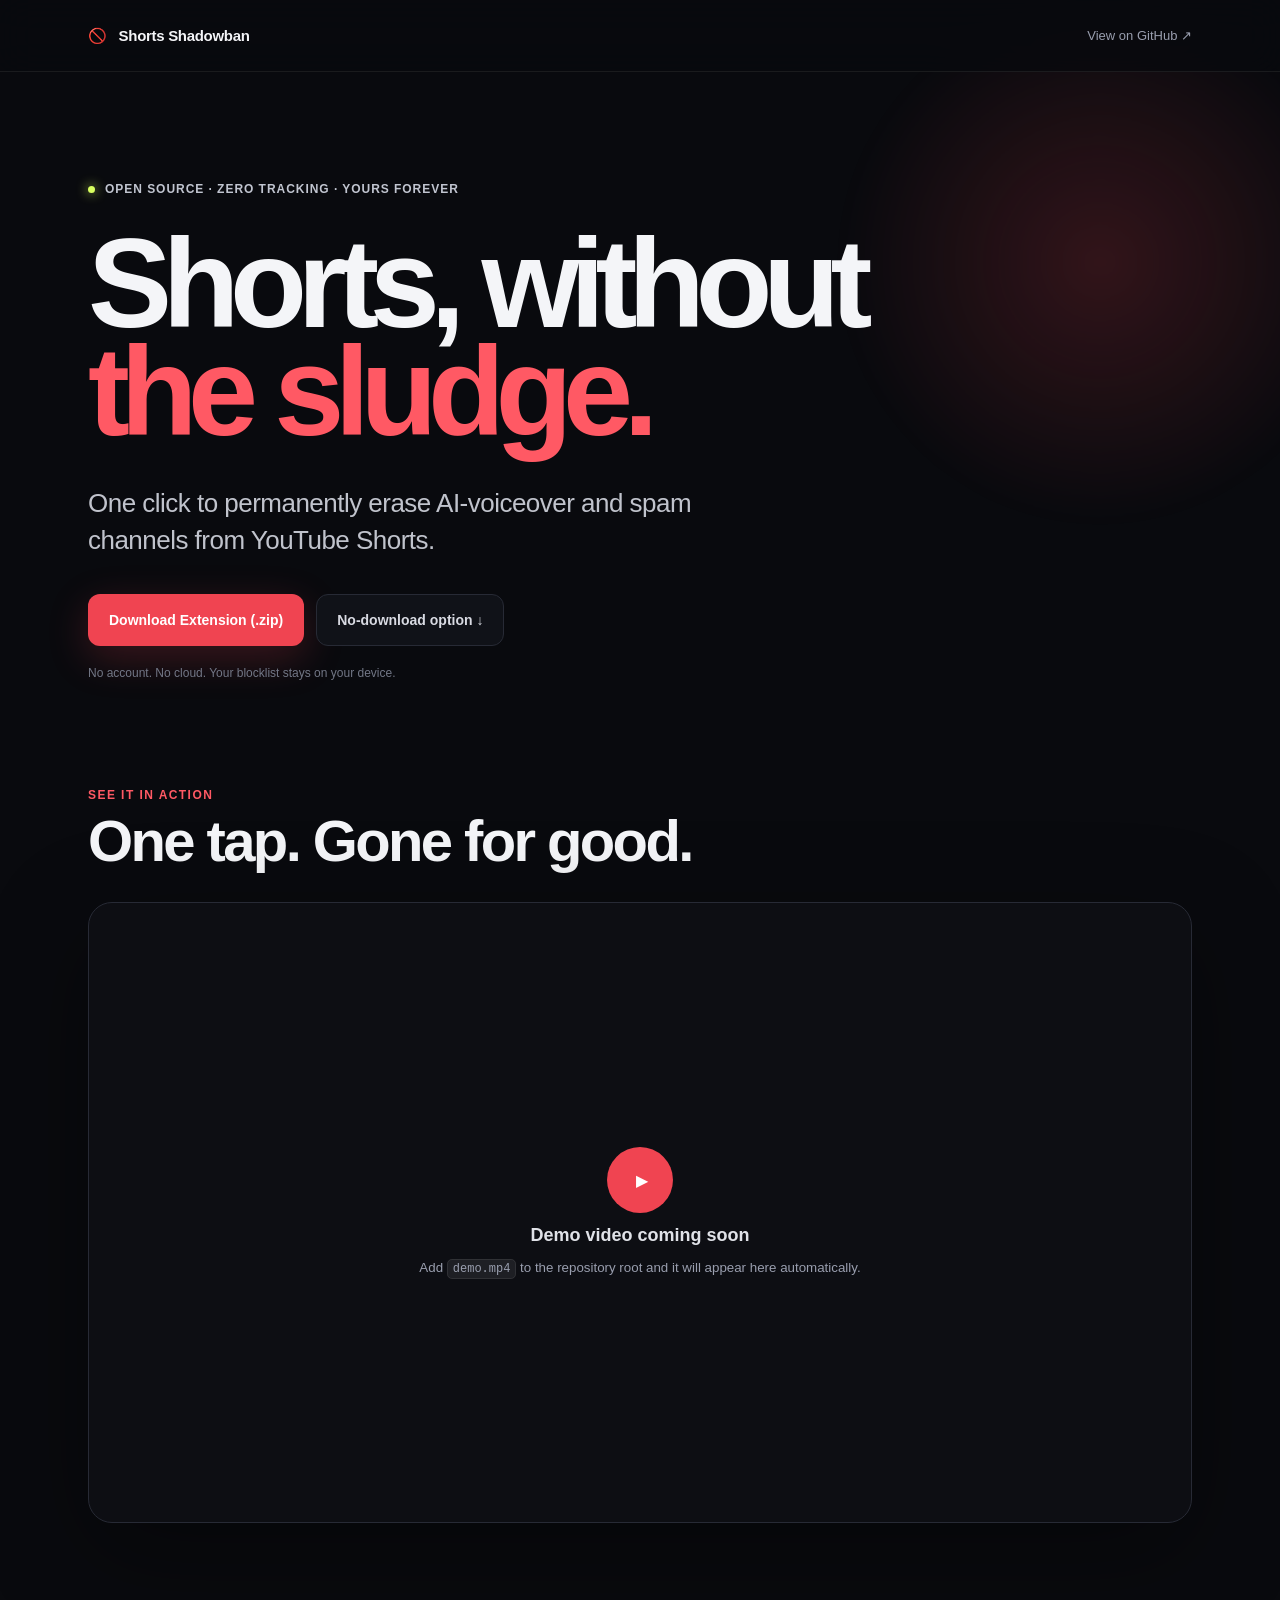
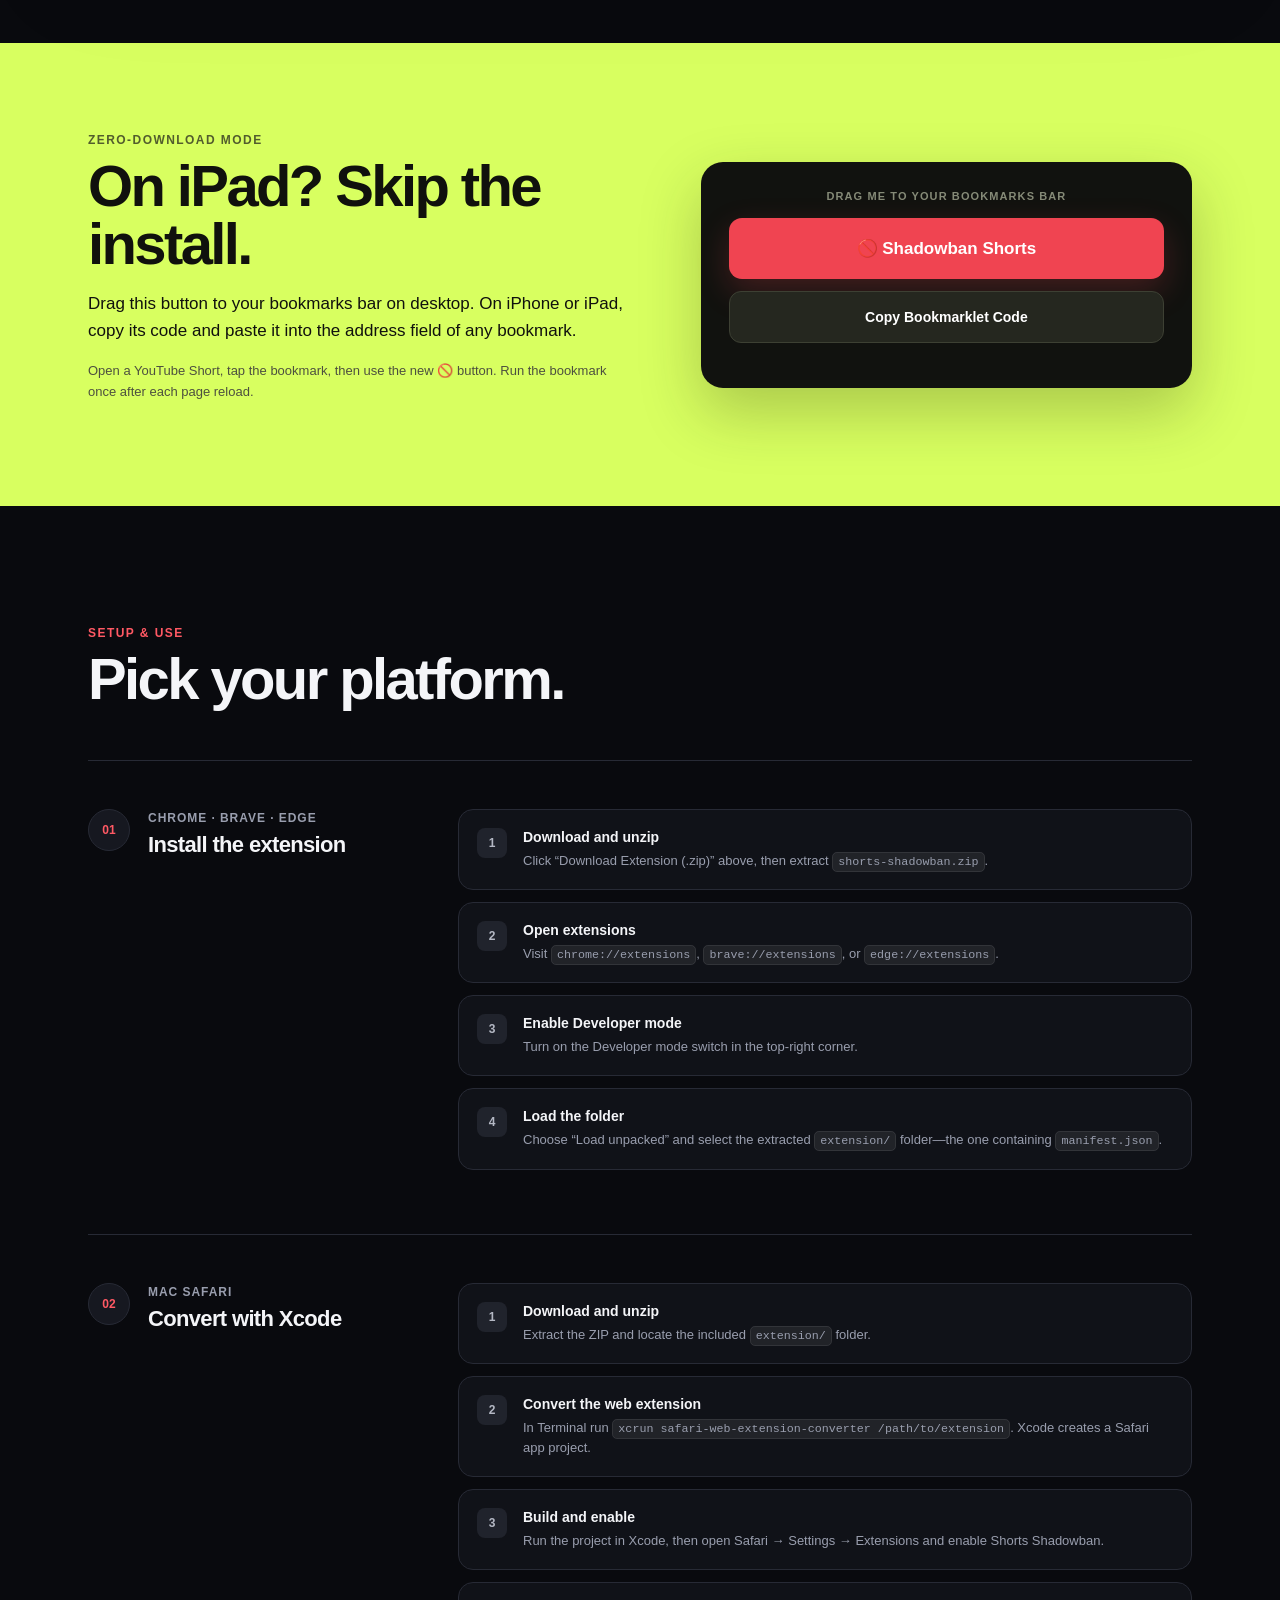
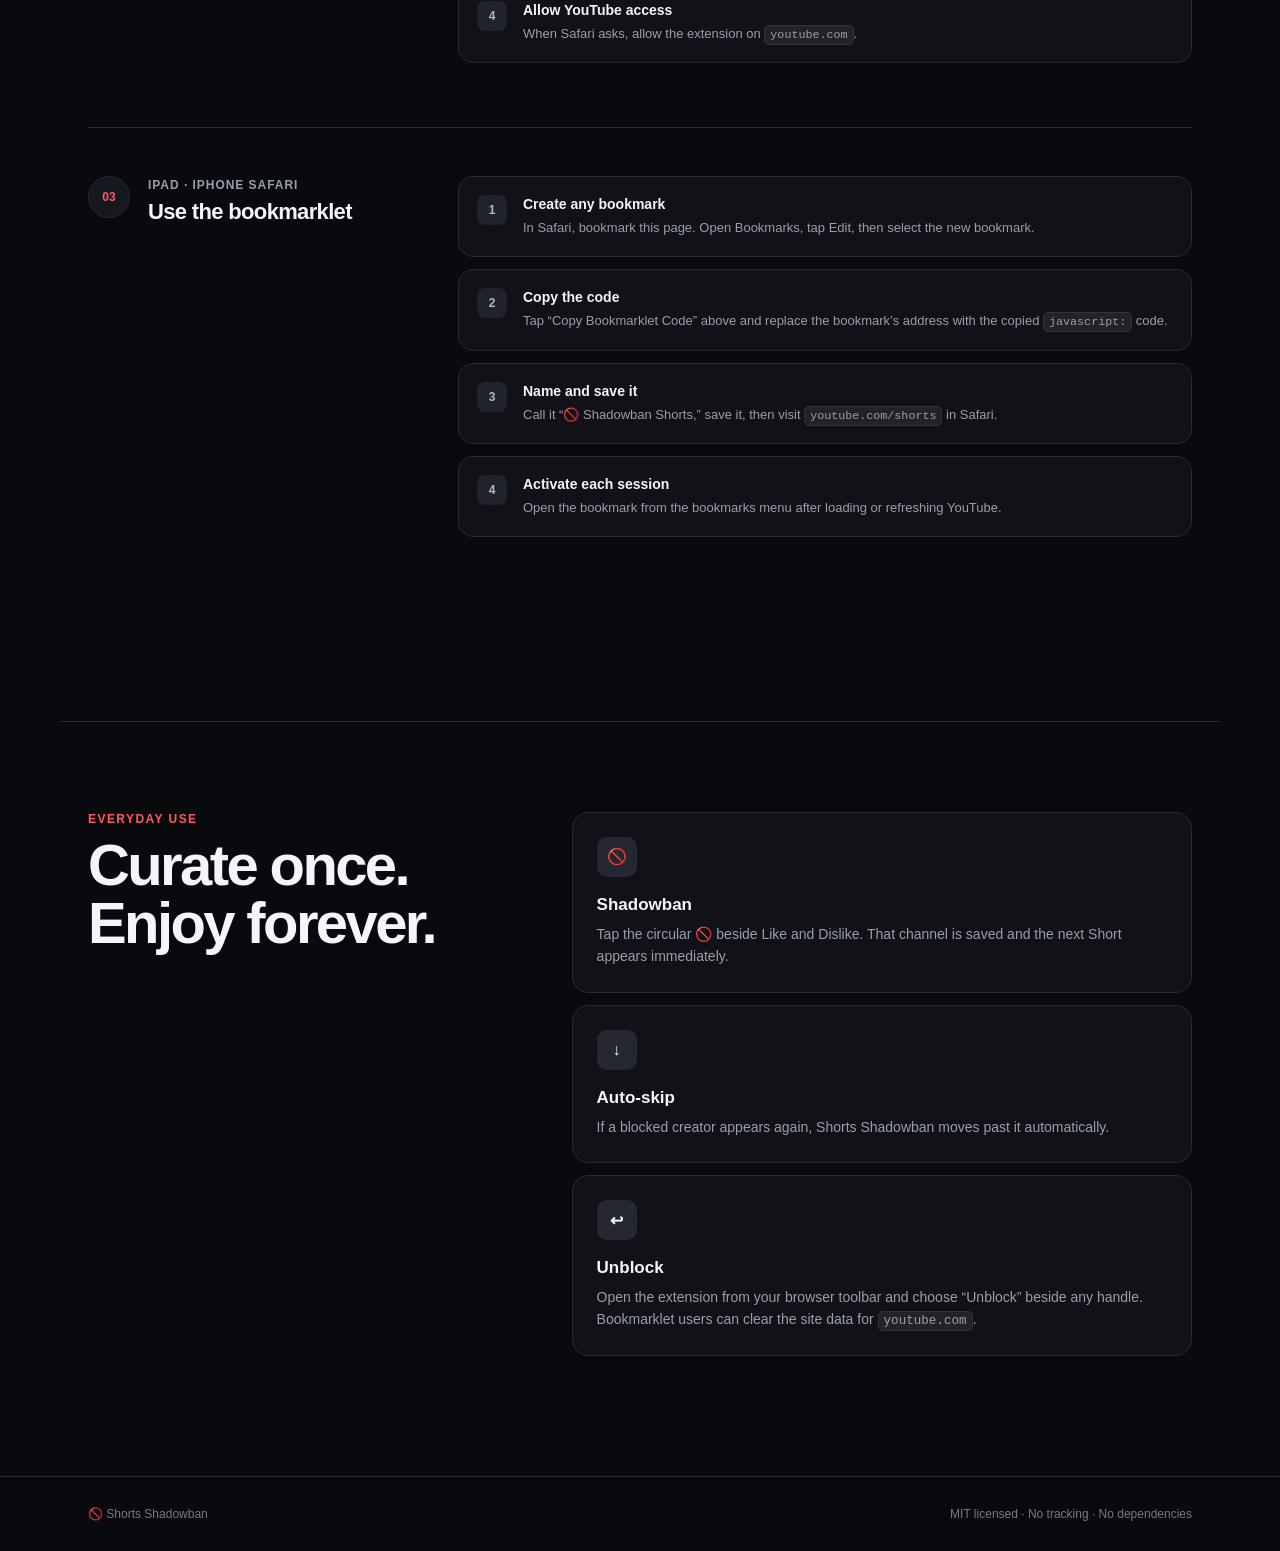
==== index.html @ 6b5f3da9 "Build Shorts Shadowban extension and landing page" ====
<!doctype html>
<html lang="en">
<head>
  <meta charset="utf-8">
  <meta name="viewport" content="width=device-width, initial-scale=1">
  <meta name="description" content="Shorts Shadowban permanently skips YouTube Shorts from channels you never want to see again.">
  <meta name="theme-color" content="#090a0e">
  <title>Shorts Shadowban — Take back your Shorts feed</title>
  <link rel="stylesheet" href="./style.css">
</head>
<body>
  <header class="site-header">
    <a class="brand" href="#top" aria-label="Shorts Shadowban home"><span>🚫</span> Shorts Shadowban</a>
    <a class="github-link" href="https://github.com/Hamgram77/shorts-shadowban">View on GitHub ↗</a>
  </header>

  <main id="top">
    <section class="hero wrap">
      <div class="eyebrow"><span></span> Open source · Zero tracking · Yours forever</div>
      <h1>Shorts, without<br><em>the sludge.</em></h1>
      <p class="lede">One click to permanently erase AI-voiceover and spam channels from YouTube Shorts.</p>
      <div class="hero-actions">
        <a class="button button-primary" href="./shorts-shadowban.zip" download>Download Extension (.zip)</a>
        <a class="button button-quiet" href="#bookmarklet">No-download option ↓</a>
      </div>
      <p class="privacy-note">No account. No cloud. Your blocklist stays on your device.</p>
    </section>

    <section class="demo wrap" aria-labelledby="demo-title">
      <div class="section-heading">
        <p>See it in action</p>
        <h2 id="demo-title">One tap. Gone for good.</h2>
      </div>
      <div class="video-shell" id="video-shell">
        <video id="demo-video" controls preload="metadata" playsinline>
          <source src="./demo.mp4" type="video/mp4">
          Your browser does not support HTML5 video.
        </video>
        <div class="video-placeholder" id="video-placeholder">
          <span class="play-icon">▶</span>
          <strong>Demo video coming soon</strong>
          <small>Add <code>demo.mp4</code> to the repository root and it will appear here automatically.</small>
        </div>
      </div>
    </section>

    <section class="bookmarklet-section" id="bookmarklet" aria-labelledby="bookmarklet-title">
      <div class="wrap bookmarklet-grid">
        <div>
          <p class="section-kicker">Zero-download mode</p>
          <h2 id="bookmarklet-title">On iPad? Skip the install.</h2>
          <p>Drag this button to your bookmarks bar on desktop. On iPhone or iPad, copy its code and paste it into the address field of any bookmark.</p>
          <p class="fine-print">Open a YouTube Short, tap the bookmark, then use the new 🚫 button. Run the bookmark once after each page reload.</p>
        </div>
        <div class="bookmarklet-card">
          <span class="drag-label">Drag me to your bookmarks bar</span>
          <a id="bookmarklet-link" class="bookmarklet" href="javascript:(()=>{const K='shortsShadowbanHandles',C='ssb-bookmarklet-button';if(window.__ssbBookmarklet){alert('Shorts Shadowban is already active.');return}window.__ssbBookmarklet=1;const h=r=>{const a=r&&r.querySelector(&quot;a[href^='/@']&quot;);return(a&&(a.getAttribute('href').match(/@[A-Za-z0-9._-]+/)||[])[0]||'').toLowerCase()},active=()=>[...document.querySelectorAll('ytd-reel-video-renderer')].sort((a,b)=>{const y=e=>{const r=e.getBoundingClientRect();return Math.abs(r.top+r.height/2-innerHeight/2)};return y(a)-y(b)})[0],next=()=>{const b=document.querySelector(&quot;button[aria-label='Next video'],button[aria-label='Next Short'],#navigation-button-down button&quot;);b?b.click():document.dispatchEvent(new KeyboardEvent('keydown',{key:'ArrowDown',code:'ArrowDown',bubbles:true}))},list=()=>{try{return JSON.parse(localStorage.getItem(K)||'[]')}catch(e){return[]}},scan=()=>{if(!location.pathname.startsWith('/shorts/'))return;const r=active();if(!r)return;const x=h(r),a=list();if(x&&a.includes(x)){next();return}const bar=r.querySelector('#actions,#actions-container');if(!bar||bar.querySelector('.'+C))return;const b=document.createElement('button');b.className=C;b.textContent='🚫';b.title='Shadowban Channel';b.setAttribute('aria-label','Shadowban Channel');b.style.cssText='width:48px;height:48px;border:1px solid rgba(255,255,255,.27);border-radius:50%;background:rgba(17,17,17,.87);color:white;font-size:24px;cursor:pointer;margin:12px auto;display:block';b.onclick=e=>{e.stopPropagation();const n=h(r);if(!n)return alert('Channel handle not found.');localStorage.setItem(K,JSON.stringify([...new Set([...list(),n])]));next()};bar.appendChild(b)};new MutationObserver(scan).observe(document.documentElement,{childList:true,subtree:true});addEventListener('scroll',scan,true);setInterval(scan,1200);scan();alert('Shorts Shadowban is active for this tab.');})()">🚫 Shadowban Shorts</a>
          <button id="copy-bookmarklet" class="button button-copy" type="button">Copy Bookmarklet Code</button>
          <span id="copy-status" class="copy-status" role="status" aria-live="polite"></span>
        </div>
      </div>
    </section>

    <section class="setup wrap" id="setup" aria-labelledby="setup-title">
      <div class="section-heading">
        <p>Setup &amp; use</p>
        <h2 id="setup-title">Pick your platform.</h2>
      </div>

      <div class="platform" id="chromium">
        <div class="platform-title"><span>01</span><div><p>Chrome · Brave · Edge</p><h3>Install the extension</h3></div></div>
        <ol class="steps">
          <li><span>1</span><div><strong>Download and unzip</strong><p>Click “Download Extension (.zip)” above, then extract <code>shorts-shadowban.zip</code>.</p></div></li>
          <li><span>2</span><div><strong>Open extensions</strong><p>Visit <code>chrome://extensions</code>, <code>brave://extensions</code>, or <code>edge://extensions</code>.</p></div></li>
          <li><span>3</span><div><strong>Enable Developer mode</strong><p>Turn on the Developer mode switch in the top-right corner.</p></div></li>
          <li><span>4</span><div><strong>Load the folder</strong><p>Choose “Load unpacked” and select the extracted <code>extension/</code> folder—the one containing <code>manifest.json</code>.</p></div></li>
        </ol>
      </div>

      <div class="platform" id="mac-safari">
        <div class="platform-title"><span>02</span><div><p>Mac Safari</p><h3>Convert with Xcode</h3></div></div>
        <ol class="steps">
          <li><span>1</span><div><strong>Download and unzip</strong><p>Extract the ZIP and locate the included <code>extension/</code> folder.</p></div></li>
          <li><span>2</span><div><strong>Convert the web extension</strong><p>In Terminal run <code>xcrun safari-web-extension-converter /path/to/extension</code>. Xcode creates a Safari app project.</p></div></li>
          <li><span>3</span><div><strong>Build and enable</strong><p>Run the project in Xcode, then open Safari → Settings → Extensions and enable Shorts Shadowban.</p></div></li>
          <li><span>4</span><div><strong>Allow YouTube access</strong><p>When Safari asks, allow the extension on <code>youtube.com</code>.</p></div></li>
        </ol>
      </div>

      <div class="platform" id="ios-safari">
        <div class="platform-title"><span>03</span><div><p>iPad · iPhone Safari</p><h3>Use the bookmarklet</h3></div></div>
        <ol class="steps">
          <li><span>1</span><div><strong>Create any bookmark</strong><p>In Safari, bookmark this page. Open Bookmarks, tap Edit, then select the new bookmark.</p></div></li>
          <li><span>2</span><div><strong>Copy the code</strong><p>Tap “Copy Bookmarklet Code” above and replace the bookmark’s address with the copied <code>javascript:</code> code.</p></div></li>
          <li><span>3</span><div><strong>Name and save it</strong><p>Call it “🚫 Shadowban Shorts,” save it, then visit <code>youtube.com/shorts</code> in Safari.</p></div></li>
          <li><span>4</span><div><strong>Activate each session</strong><p>Open the bookmark from the bookmarks menu after loading or refreshing YouTube.</p></div></li>
        </ol>
      </div>
    </section>

    <section class="usage wrap" aria-labelledby="usage-title">
      <div class="usage-copy"><p class="section-kicker">Everyday use</p><h2 id="usage-title">Curate once.<br>Enjoy forever.</h2></div>
      <div class="usage-cards">
        <article><span>🚫</span><h3>Shadowban</h3><p>Tap the circular 🚫 beside Like and Dislike. That channel is saved and the next Short appears immediately.</p></article>
        <article><span>↓</span><h3>Auto-skip</h3><p>If a blocked creator appears again, Shorts Shadowban moves past it automatically.</p></article>
        <article><span>↩</span><h3>Unblock</h3><p>Open the extension from your browser toolbar and choose “Unblock” beside any handle. Bookmarklet users can clear the site data for <code>youtube.com</code>.</p></article>
      </div>
    </section>
  </main>

  <footer><div class="wrap"><span>🚫 Shorts Shadowban</span><span>MIT licensed · No tracking · No dependencies</span></div></footer>

  <script>
    const video = document.getElementById("demo-video");
    const shell = document.getElementById("video-shell");
    video.addEventListener("loadedmetadata", () => shell.classList.add("has-video"));
    video.addEventListener("error", () => shell.classList.remove("has-video"));

    const bookmarklet = document.getElementById("bookmarklet-link");
    const copyButton = document.getElementById("copy-bookmarklet");
    const copyStatus = document.getElementById("copy-status");
    copyButton.addEventListener("click", async () => {
      try {
        await navigator.clipboard.writeText(bookmarklet.href);
        copyStatus.textContent = "Copied! Paste it into a bookmark address.";
        copyButton.textContent = "Copied ✓";
      } catch {
        const input = document.createElement("textarea");
        input.value = bookmarklet.href;
        document.body.appendChild(input);
        input.select();
        document.execCommand("copy");
        input.remove();
        copyStatus.textContent = "Copied! Paste it into a bookmark address.";
      }
      setTimeout(() => { copyButton.textContent = "Copy Bookmarklet Code"; }, 2500);
    });
  </script>
</body>
</html>
---- style.css ----
:root {
  color-scheme: dark;
  --bg: #090a0e;
  --surface: #101218;
  --surface-2: #161820;
  --line: #272a35;
  --muted: #999eae;
  --text: #f4f5f8;
  --red: #f04451;
  --red-bright: #ff5964;
  --lime: #d8ff60;
  font-family: Inter, ui-sans-serif, -apple-system, BlinkMacSystemFont, "Segoe UI", sans-serif;
}

* { box-sizing: border-box; }
html { scroll-behavior: smooth; }
body { background: var(--bg); color: var(--text); margin: 0; overflow-x: hidden; }
a { color: inherit; }
.wrap { margin-inline: auto; max-width: 1160px; padding-inline: 28px; }

.site-header { align-items: center; backdrop-filter: blur(18px); background: rgba(9, 10, 14, .76); border-bottom: 1px solid rgba(255,255,255,.07); display: flex; height: 72px; justify-content: space-between; padding-inline: max(28px, calc((100vw - 1104px) / 2)); position: sticky; top: 0; z-index: 10; }
.brand { font-size: 15px; font-weight: 760; letter-spacing: -.02em; text-decoration: none; }
.brand span { margin-right: 8px; }
.github-link { color: var(--muted); font-size: 13px; text-decoration: none; transition: color .2s; }
.github-link:hover { color: #fff; }

.hero { padding-bottom: 96px; padding-top: 110px; position: relative; }
.hero::after { background: radial-gradient(circle, rgba(240,68,81,.18), transparent 64%); content: ""; filter: blur(8px); height: 580px; pointer-events: none; position: absolute; right: -170px; top: -100px; width: 580px; z-index: -1; }
.eyebrow { align-items: center; color: #c1c5d0; display: flex; font-size: 12px; font-weight: 650; gap: 10px; letter-spacing: .08em; text-transform: uppercase; }
.eyebrow span { background: var(--lime); border-radius: 50%; box-shadow: 0 0 12px var(--lime); height: 7px; width: 7px; }
h1 { font-size: clamp(60px, 10vw, 126px); letter-spacing: -.075em; line-height: .86; margin: 34px 0 38px; max-width: 1000px; }
h1 em { color: var(--red-bright); font-style: normal; }
.lede { color: #c0c3cc; font-size: clamp(19px, 2.2vw, 26px); letter-spacing: -.02em; line-height: 1.45; max-width: 700px; }
.hero-actions { display: flex; flex-wrap: wrap; gap: 12px; margin-top: 34px; }
.button { align-items: center; border: 1px solid transparent; border-radius: 12px; cursor: pointer; display: inline-flex; font: inherit; font-size: 14px; font-weight: 750; justify-content: center; min-height: 52px; padding: 0 20px; text-decoration: none; transition: transform .18s, background .18s, border-color .18s; }
.button:hover { transform: translateY(-2px); }
.button-primary { background: var(--red); box-shadow: 0 12px 40px rgba(240,68,81,.22); color: #fff; }
.button-primary:hover { background: var(--red-bright); }
.button-quiet { background: var(--surface); border-color: var(--line); color: #d8dae2; }
.button-quiet:hover { border-color: #494d5c; }
.privacy-note { color: #727786; font-size: 12px; margin-top: 20px; }

.demo { padding-bottom: 120px; }
.section-heading { margin-bottom: 32px; }
.section-heading p, .section-kicker { color: var(--red-bright); font-size: 12px; font-weight: 800; letter-spacing: .12em; margin: 0 0 10px; text-transform: uppercase; }
.section-heading h2, .bookmarklet-section h2, .usage h2 { font-size: clamp(34px, 5vw, 58px); letter-spacing: -.045em; line-height: 1; margin: 0; }
.video-shell { aspect-ratio: 16 / 9; background: #0d0e13; border: 1px solid var(--line); border-radius: 24px; box-shadow: 0 30px 100px rgba(0,0,0,.35); overflow: hidden; position: relative; }
.video-shell::before { background: linear-gradient(110deg, transparent 30%, rgba(255,255,255,.035) 50%, transparent 70%); content: ""; inset: 0; position: absolute; transform: translateX(-100%); animation: sheen 5s infinite; }
@keyframes sheen { 60%, 100% { transform: translateX(100%); } }
.video-shell video { display: none; height: 100%; object-fit: contain; position: relative; width: 100%; z-index: 2; }
.video-shell.has-video video { display: block; }
.video-shell.has-video .video-placeholder { display: none; }
.video-placeholder { align-items: center; color: var(--muted); display: flex; flex-direction: column; gap: 12px; inset: 0; justify-content: center; padding: 28px; position: absolute; text-align: center; }
.video-placeholder strong { color: #e0e2e8; font-size: 18px; }
.video-placeholder small { line-height: 1.5; max-width: 470px; }
.play-icon { align-items: center; background: var(--red); border-radius: 50%; color: #fff; display: flex; height: 66px; justify-content: center; padding-left: 4px; width: 66px; }

.bookmarklet-section { background: var(--lime); color: #10110d; padding: 90px 0; }
.bookmarklet-grid { align-items: center; display: grid; gap: 70px; grid-template-columns: 1.05fr .95fr; }
.bookmarklet-section .section-kicker { color: #525d2d; }
.bookmarklet-section p:not(.section-kicker) { font-size: 17px; line-height: 1.6; max-width: 580px; }
.bookmarklet-section .fine-print { color: #4d503f; font-size: 13px !important; }
.bookmarklet-card { align-items: stretch; background: #11120f; border-radius: 22px; box-shadow: 0 24px 60px rgba(34,38,15,.25); color: #fff; display: flex; flex-direction: column; padding: 28px; text-align: center; }
.drag-label { color: #858a77; font-size: 11px; font-weight: 750; letter-spacing: .1em; margin-bottom: 16px; text-transform: uppercase; }
.bookmarklet { background: var(--red); border-radius: 13px; box-shadow: 0 12px 32px rgba(240,68,81,.22); font-size: 17px; font-weight: 800; padding: 20px; text-decoration: none; }
.button-copy { background: #25271f; border-color: #3d4033; color: #fff; margin-top: 12px; }
.button-copy:hover { background: #303329; }
.copy-status { color: var(--lime); font-size: 12px; min-height: 17px; padding-top: 11px; }

.setup { padding-bottom: 120px; padding-top: 120px; }
.setup > .section-heading { margin-bottom: 52px; }
.platform { border-top: 1px solid var(--line); display: grid; gap: 70px; grid-template-columns: 300px 1fr; padding: 48px 0 64px; }
.platform-title { align-items: flex-start; display: flex; gap: 18px; }
.platform-title > span { align-items: center; background: var(--surface-2); border: 1px solid var(--line); border-radius: 50%; color: var(--red-bright); display: flex; font-size: 12px; font-weight: 800; height: 42px; justify-content: center; width: 42px; }
.platform-title p { color: var(--muted); font-size: 12px; font-weight: 750; letter-spacing: .08em; margin: 2px 0 7px; text-transform: uppercase; }
.platform-title h3 { font-size: 22px; letter-spacing: -.03em; margin: 0; }
.steps { display: grid; gap: 12px; list-style: none; margin: 0; padding: 0; }
.steps li { align-items: flex-start; background: var(--surface); border: 1px solid var(--line); border-radius: 15px; display: flex; gap: 16px; padding: 18px; }
.steps li > span { align-items: center; background: #20232c; border-radius: 8px; color: #b4b8c4; display: flex; flex: 0 0 auto; font-size: 12px; font-weight: 800; height: 30px; justify-content: center; width: 30px; }
.steps strong { font-size: 14px; }
.steps p { color: var(--muted); font-size: 13px; line-height: 1.55; margin: 5px 0 0; }
code { background: rgba(255,255,255,.07); border: 1px solid rgba(255,255,255,.08); border-radius: 5px; font: .9em ui-monospace, SFMono-Regular, Consolas, monospace; padding: 2px 5px; }
.bookmarklet-section code { background: rgba(0,0,0,.08); border-color: rgba(0,0,0,.09); }

.usage { border-top: 1px solid var(--line); display: grid; gap: 70px; grid-template-columns: .8fr 1.2fr; padding-bottom: 120px; padding-top: 90px; }
.usage-cards { display: grid; gap: 12px; }
.usage-cards article { background: var(--surface); border: 1px solid var(--line); border-radius: 16px; padding: 24px; }
.usage-cards article > span { align-items: center; background: #252832; border-radius: 10px; display: flex; font-weight: 900; height: 40px; justify-content: center; width: 40px; }
.usage-cards h3 { font-size: 17px; margin: 18px 0 8px; }
.usage-cards p { color: var(--muted); font-size: 14px; line-height: 1.6; margin: 0; }

footer { border-top: 1px solid var(--line); color: #747987; font-size: 12px; padding: 30px 0; }
footer .wrap { display: flex; justify-content: space-between; }

@media (max-width: 780px) {
  .wrap { padding-inline: 20px; }
  .site-header { height: 64px; padding-inline: 20px; }
  .github-link { font-size: 0; }
  .github-link::after { content: "GitHub ↗"; font-size: 12px; }
  .hero { padding-bottom: 74px; padding-top: 76px; }
  h1 { font-size: clamp(54px, 17vw, 82px); }
  .lede { font-size: 18px; }
  .hero-actions { align-items: stretch; flex-direction: column; }
  .button { width: 100%; }
  .demo { padding-bottom: 80px; }
  .video-shell { border-radius: 16px; }
  .video-placeholder small { display: none; }
  .bookmarklet-section { padding: 72px 0; }
  .bookmarklet-grid, .platform, .usage { grid-template-columns: 1fr; }
  .bookmarklet-grid, .platform, .usage { gap: 36px; }
  .bookmarklet-card { padding: 20px; }
  .setup { padding-bottom: 80px; padding-top: 88px; }
  .platform { padding: 36px 0 52px; }
  .usage { padding-bottom: 80px; padding-top: 72px; }
  footer .wrap { flex-direction: column; gap: 8px; }
}

@media (prefers-reduced-motion: reduce) {
  html { scroll-behavior: auto; }
  *, *::before, *::after { animation-duration: .01ms !important; animation-iteration-count: 1 !important; transition: none !important; }
}
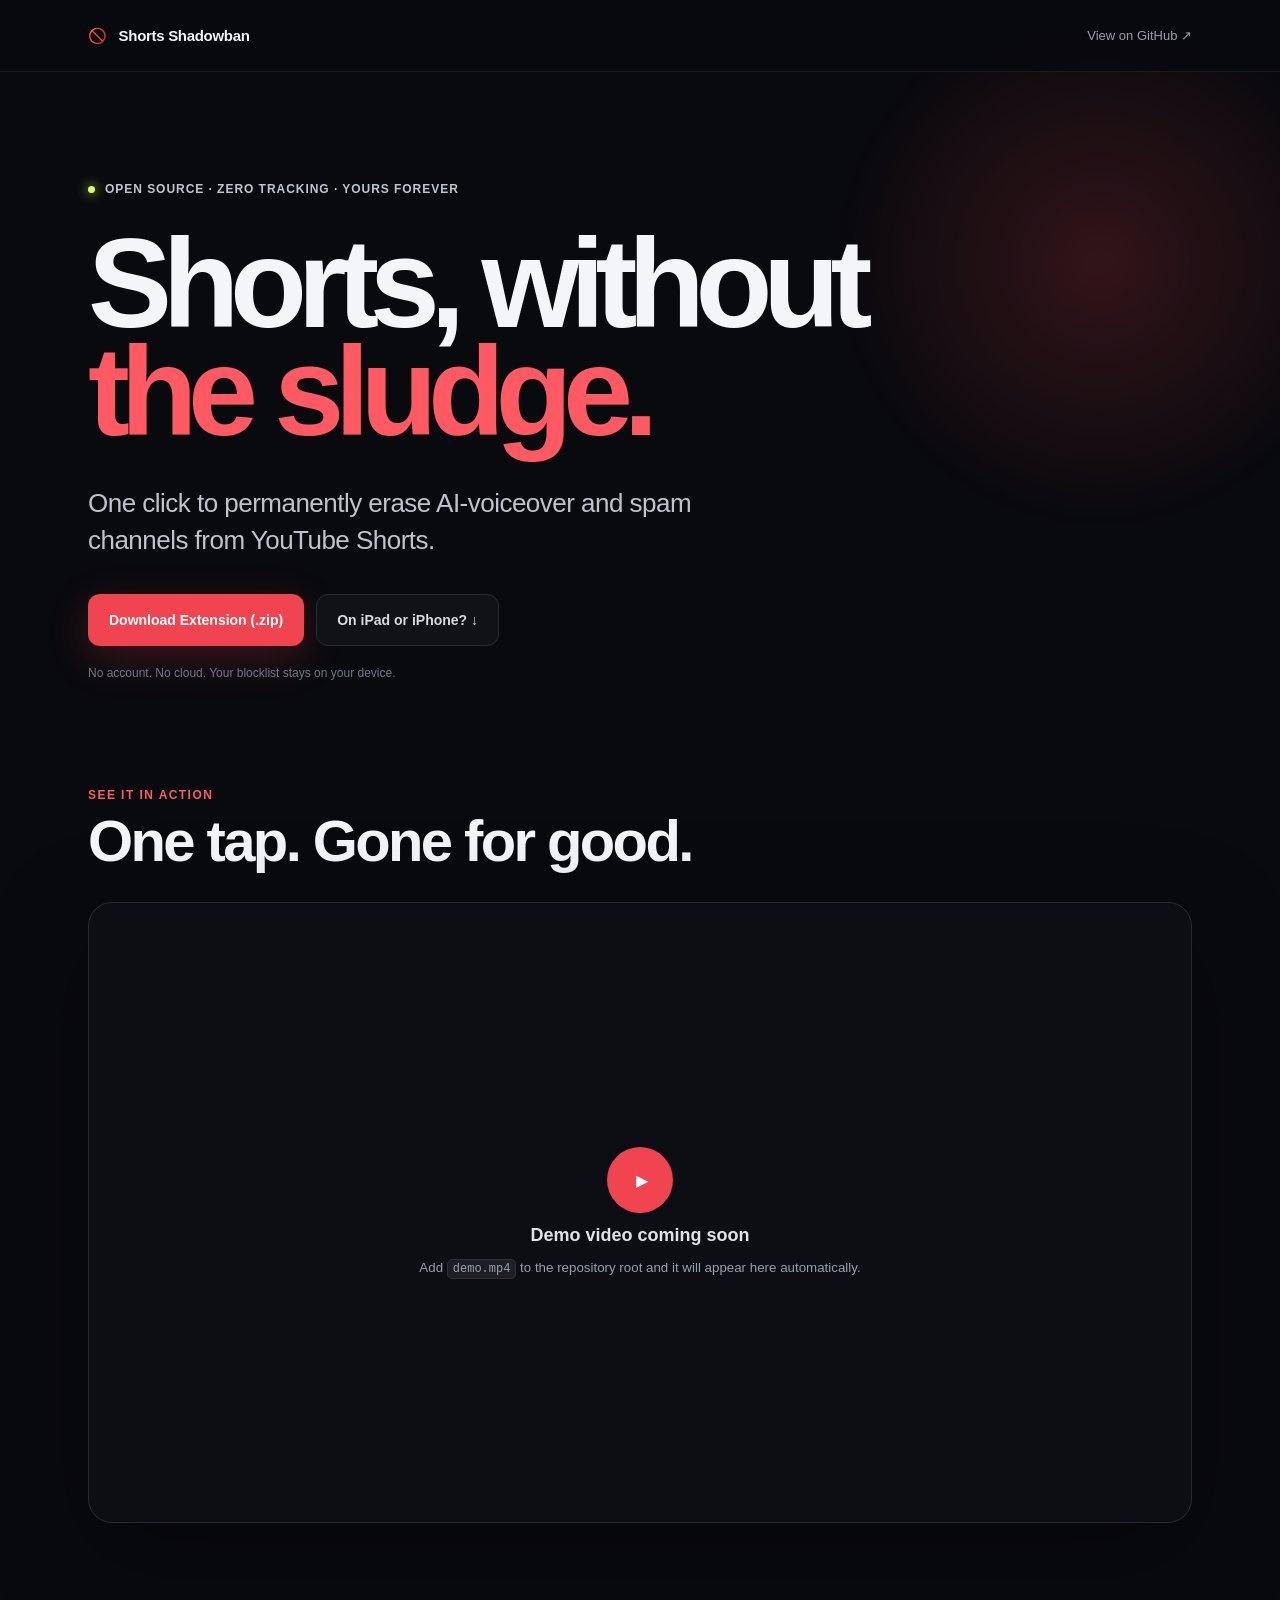
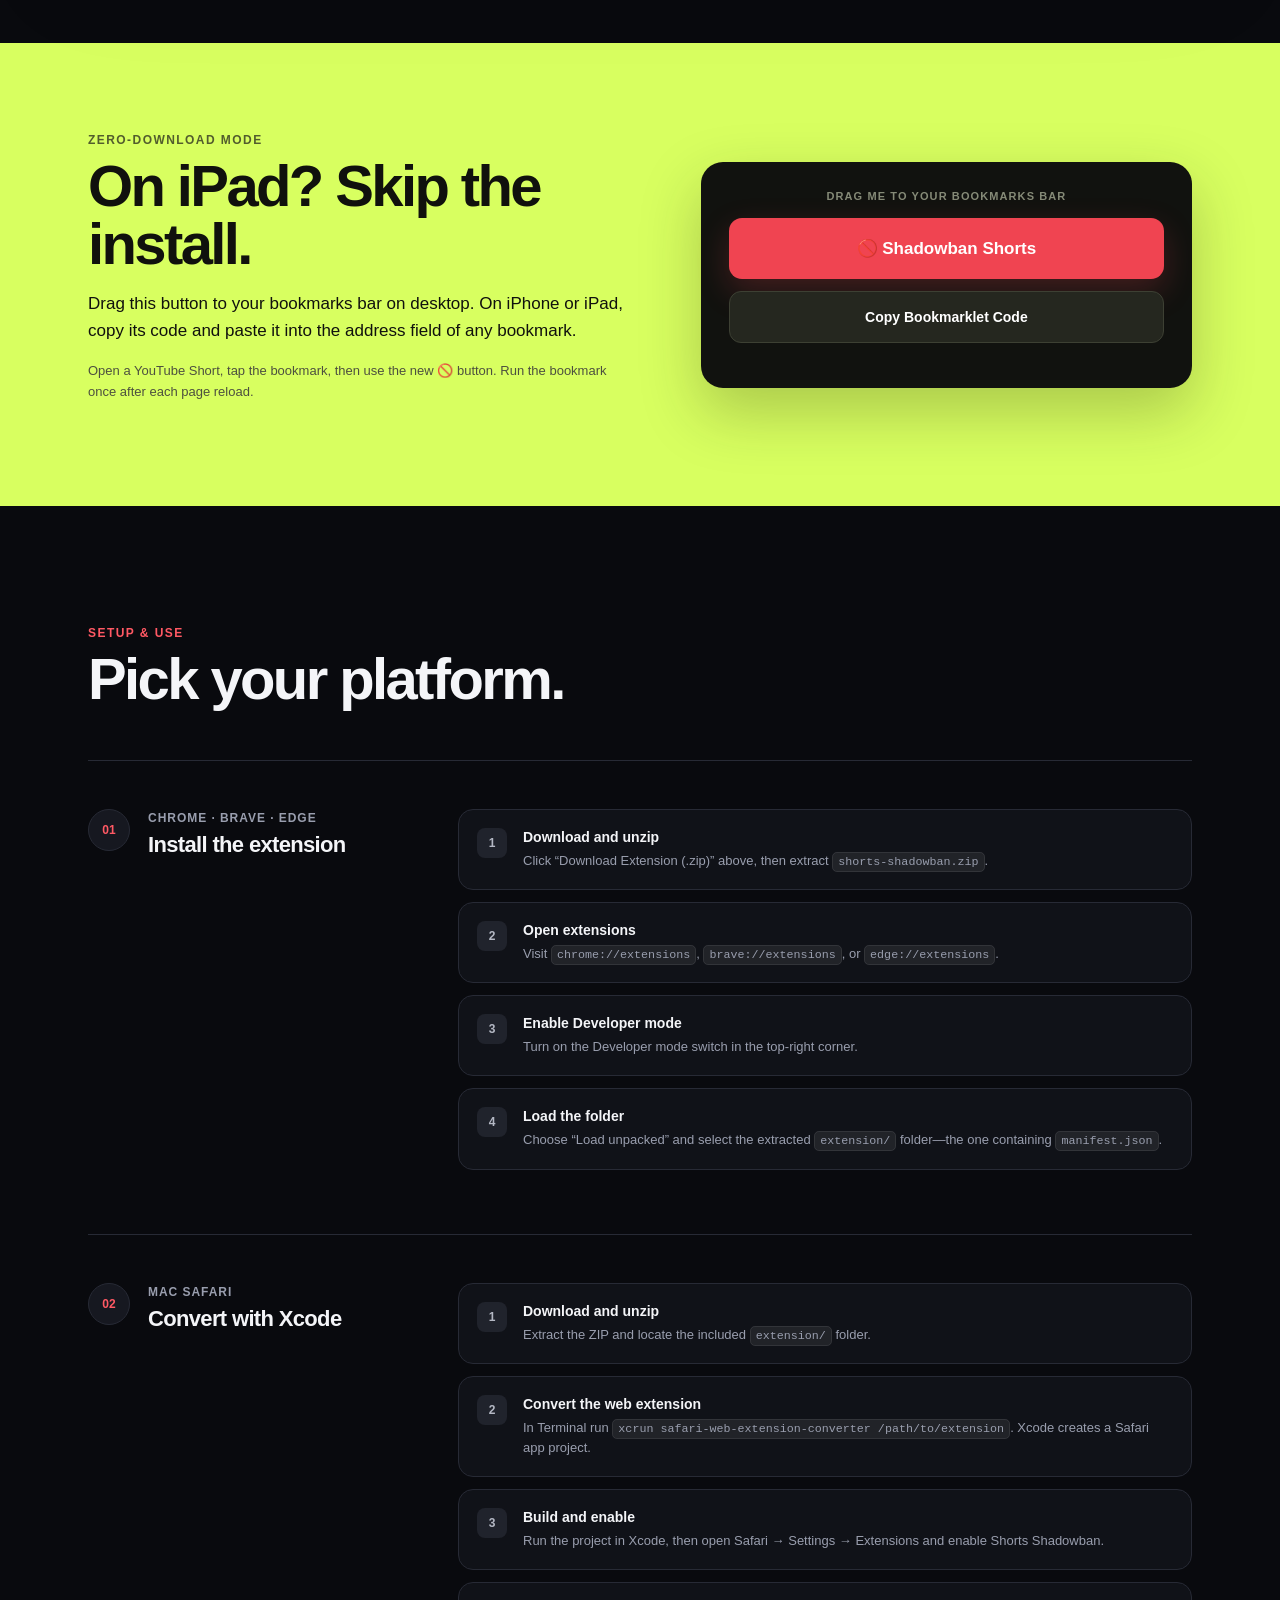
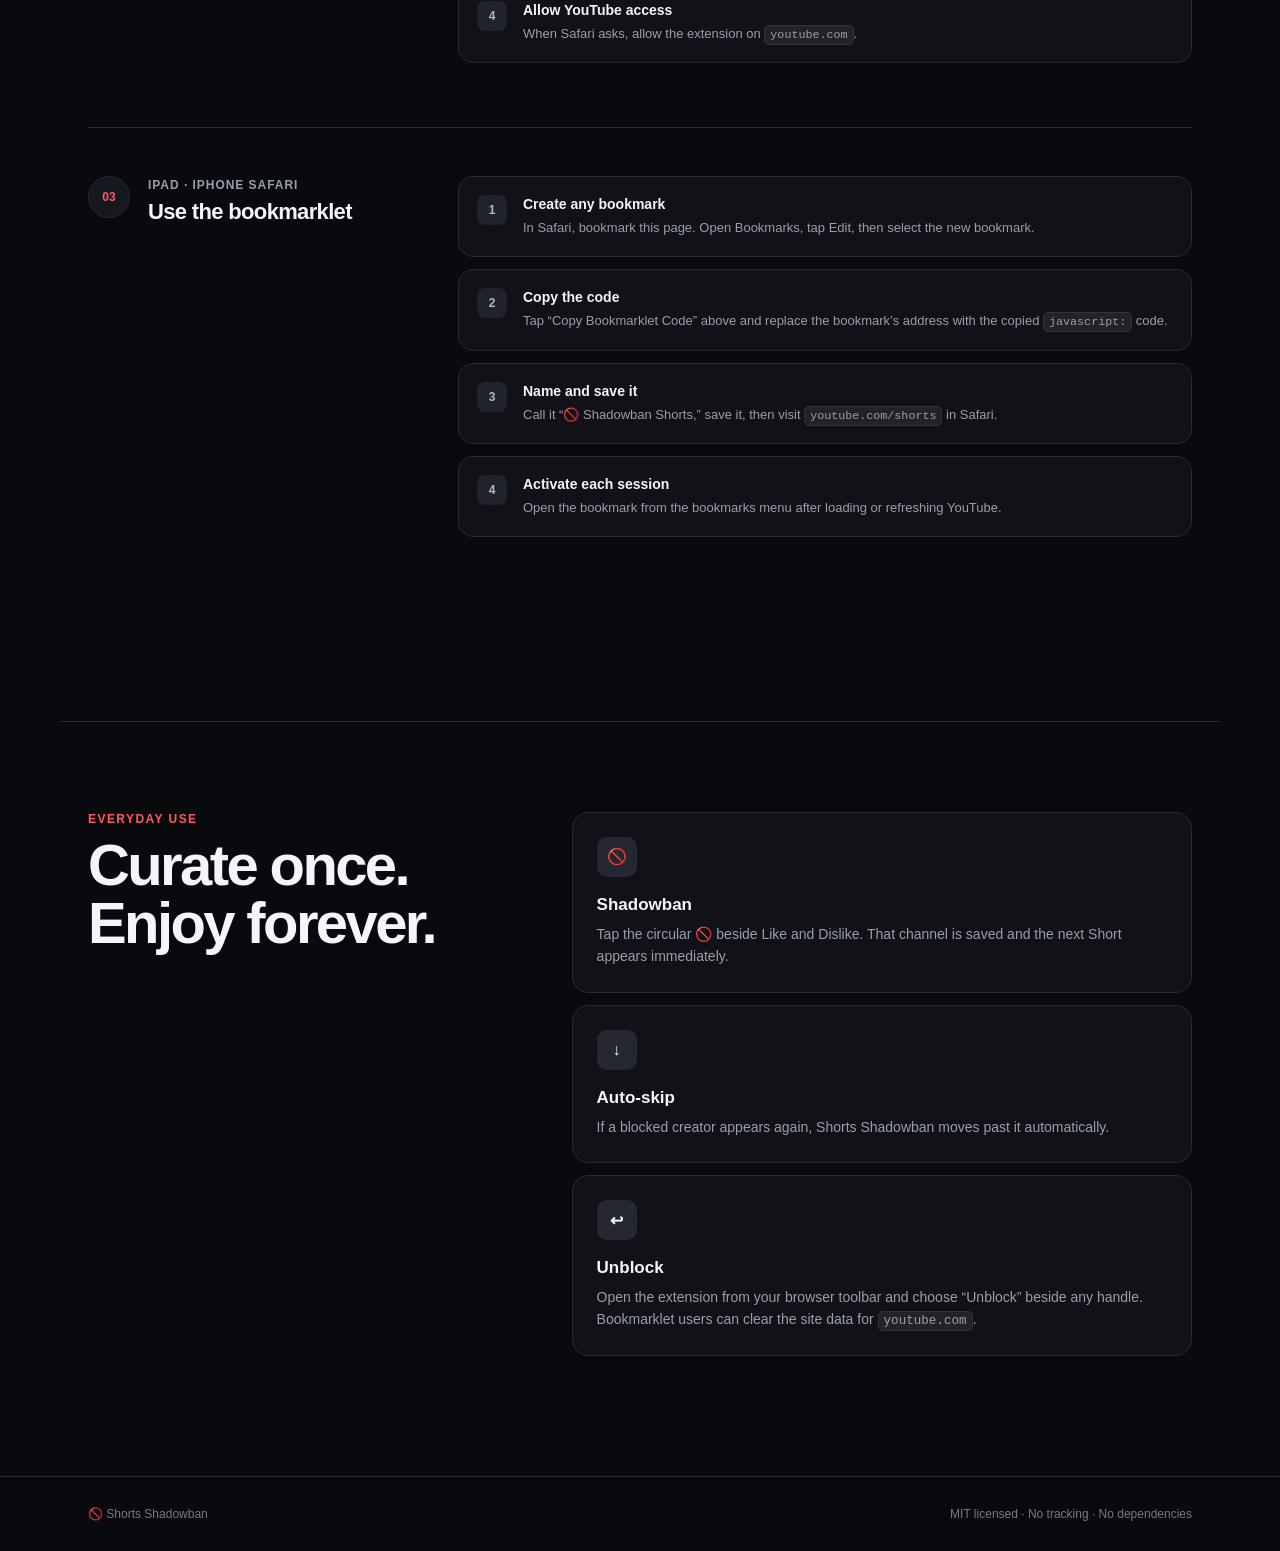
==== commit 93f4c0ee: "Start landing page at download hero" ====
--- a/index.html
+++ b/index.html
@@ -21,7 +21,7 @@
       <p class="lede">One click to permanently erase AI-voiceover and spam channels from YouTube Shorts.</p>
       <div class="hero-actions">
         <a class="button button-primary" href="./shorts-shadowban.zip" download>Download Extension (.zip)</a>
-        <a class="button button-quiet" href="#bookmarklet">No-download option ↓</a>
+        <a class="button button-quiet" href="#bookmarklet">On iPad or iPhone? ↓</a>
       </div>
       <p class="privacy-note">No account. No cloud. Your blocklist stays on your device.</p>
     </section>
@@ -111,6 +111,21 @@
   <footer><div class="wrap"><span>🚫 Shorts Shadowban</span><span>MIT licensed · No tracking · No dependencies</span></div></footer>
 
   <script>
+    // Always introduce visitors at the download hero. In-page links still
+    // scroll normally after the page has loaded.
+    if ("scrollRestoration" in history) history.scrollRestoration = "manual";
+    if (location.hash) {
+      history.replaceState(null, "", `${location.pathname}${location.search}`);
+    }
+    addEventListener("pageshow", () => {
+      requestAnimationFrame(() => {
+        const previousScrollBehavior = document.documentElement.style.scrollBehavior;
+        document.documentElement.style.scrollBehavior = "auto";
+        scrollTo(0, 0);
+        document.documentElement.style.scrollBehavior = previousScrollBehavior;
+      });
+    }, { once: true });
+
     const video = document.getElementById("demo-video");
     const shell = document.getElementById("video-shell");
     video.addEventListener("loadedmetadata", () => shell.classList.add("has-video"));
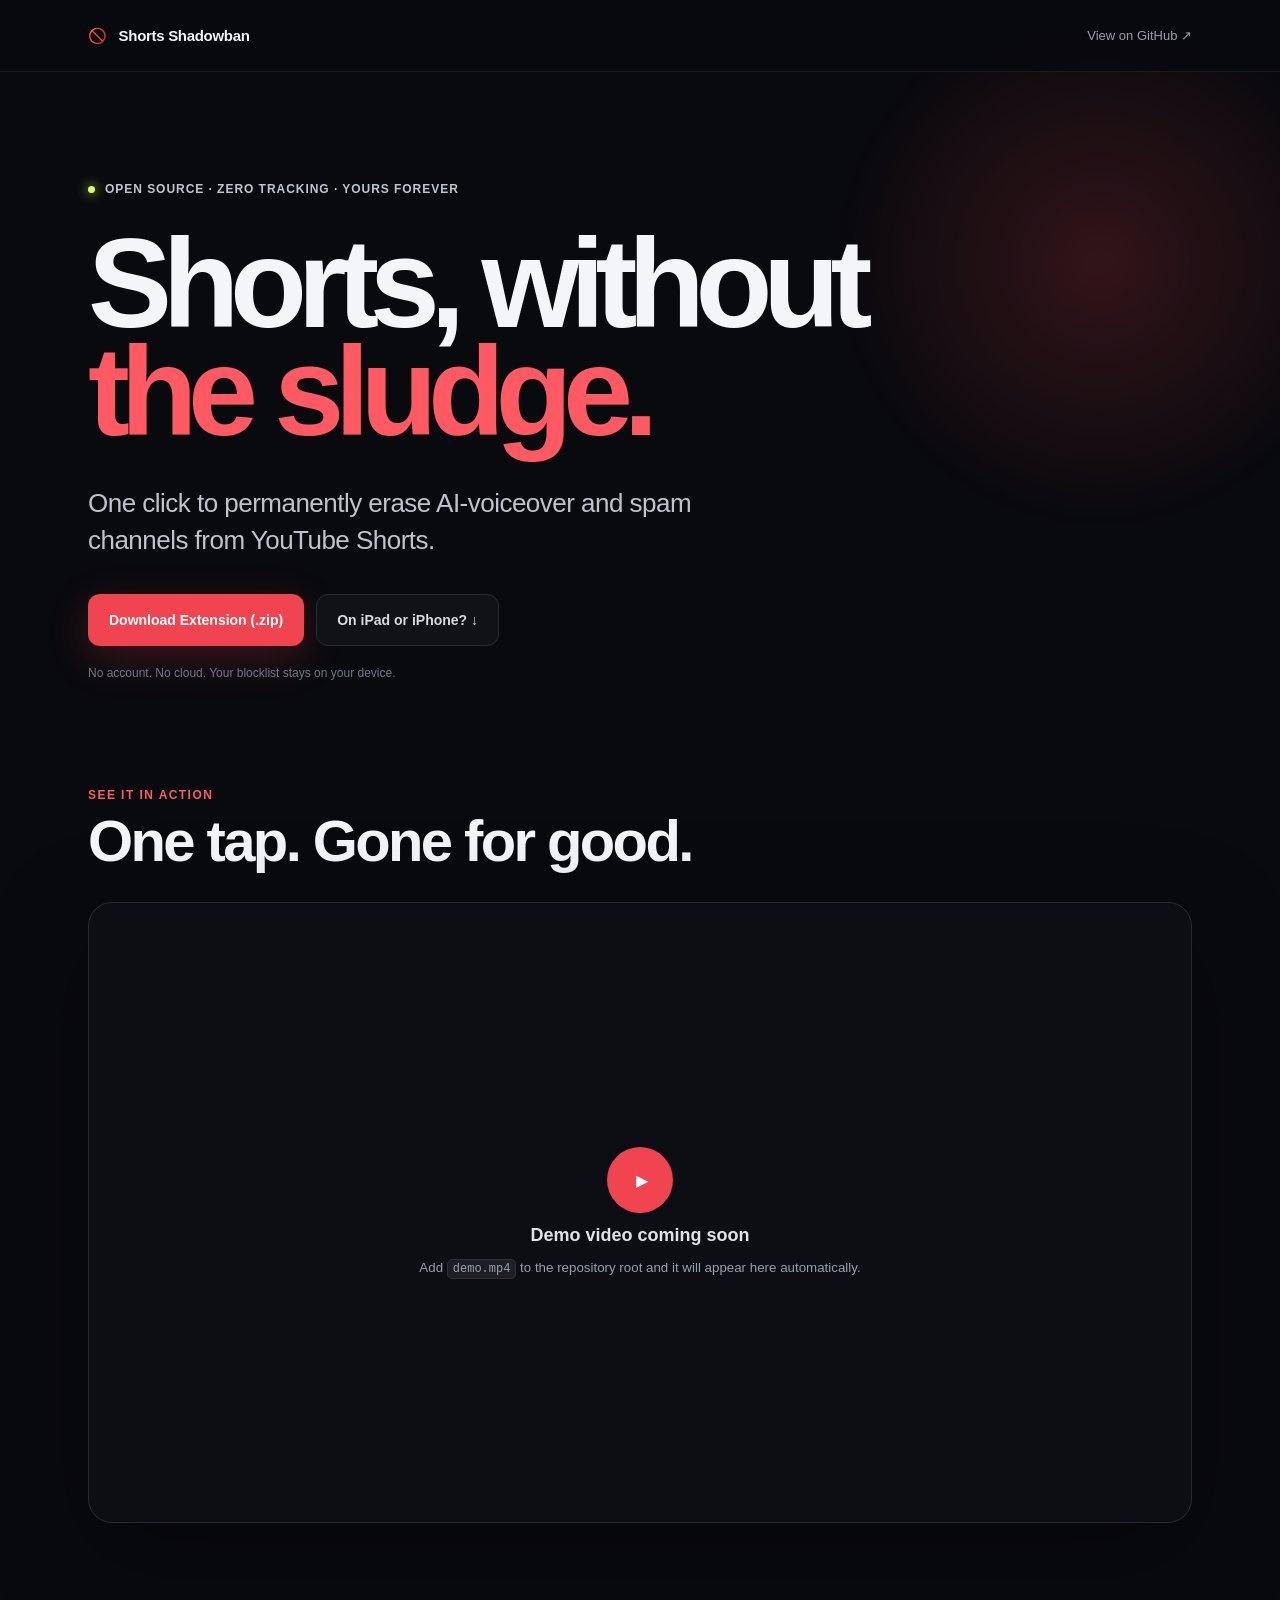
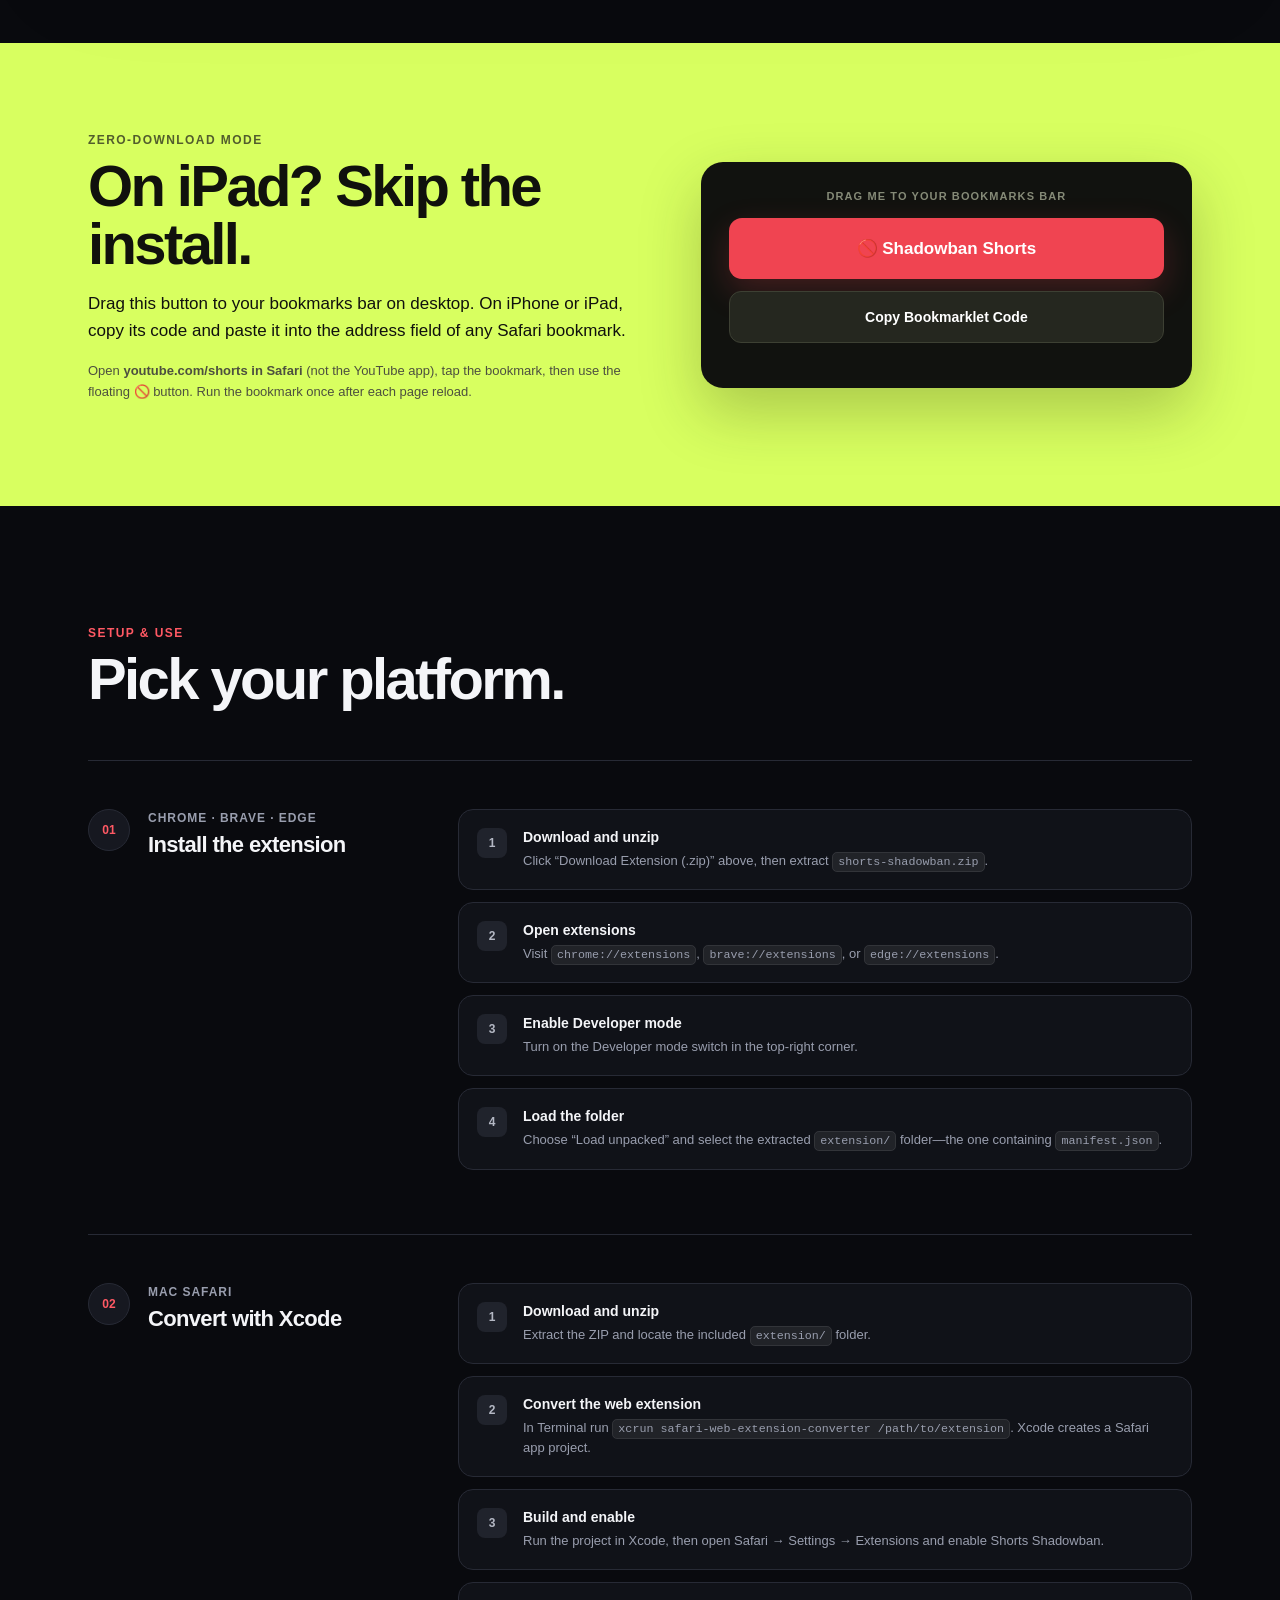
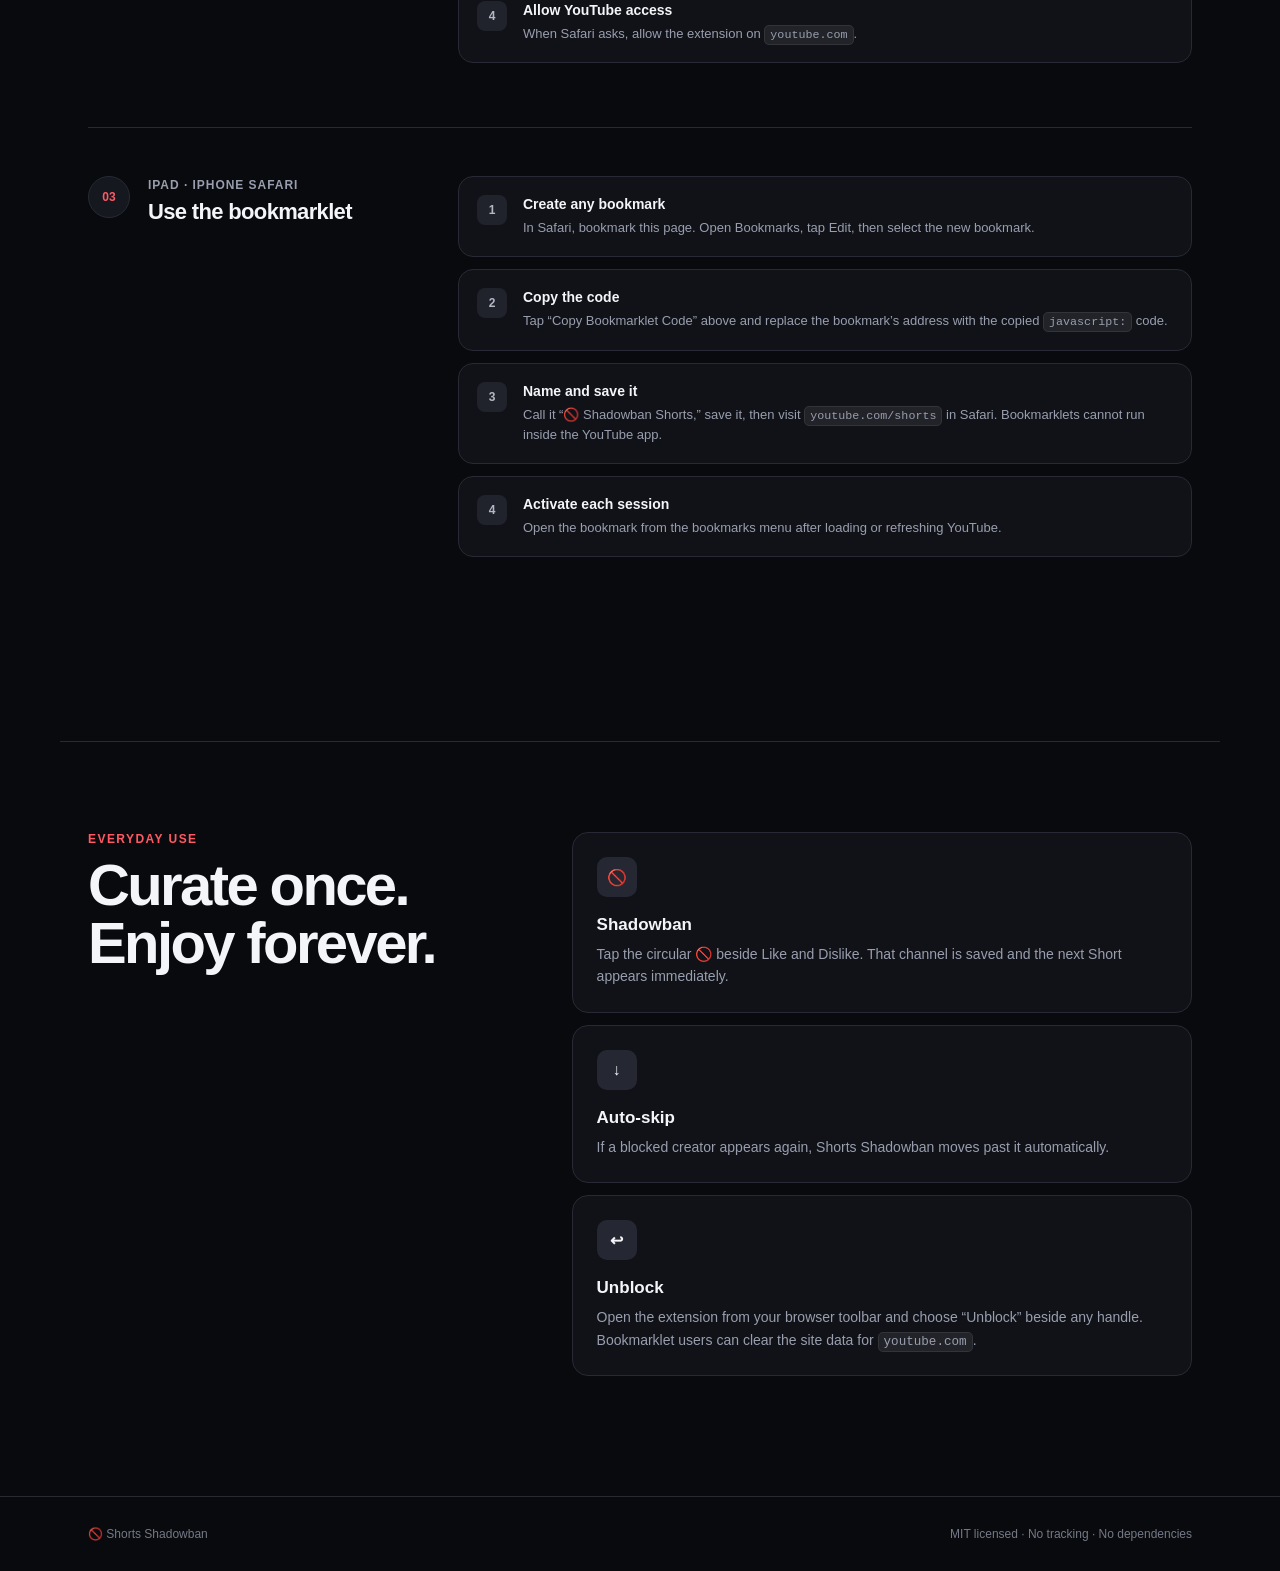
==== commit 94f3c5be: "Fix iPhone and iPad bookmarklet button" ====
--- a/index.html
+++ b/index.html
@@ -7,6 +7,7 @@
   <meta name="theme-color" content="#090a0e">
   <title>Shorts Shadowban — Take back your Shorts feed</title>
   <link rel="stylesheet" href="./style.css">
+  <meta name="google-site-verification" content="qNuObu2RHrX6sKwxbCZ5j013WckDOmJqqZO2w8SiCCM" />
 </head>
 <body>
   <header class="site-header">
@@ -49,12 +50,12 @@
         <div>
           <p class="section-kicker">Zero-download mode</p>
           <h2 id="bookmarklet-title">On iPad? Skip the install.</h2>
-          <p>Drag this button to your bookmarks bar on desktop. On iPhone or iPad, copy its code and paste it into the address field of any bookmark.</p>
-          <p class="fine-print">Open a YouTube Short, tap the bookmark, then use the new 🚫 button. Run the bookmark once after each page reload.</p>
+          <p>Drag this button to your bookmarks bar on desktop. On iPhone or iPad, copy its code and paste it into the address field of any Safari bookmark.</p>
+          <p class="fine-print">Open <strong>youtube.com/shorts in Safari</strong> (not the YouTube app), tap the bookmark, then use the floating 🚫 button. Run the bookmark once after each page reload.</p>
         </div>
         <div class="bookmarklet-card">
           <span class="drag-label">Drag me to your bookmarks bar</span>
-          <a id="bookmarklet-link" class="bookmarklet" href="javascript:(()=>{const K='shortsShadowbanHandles',C='ssb-bookmarklet-button';if(window.__ssbBookmarklet){alert('Shorts Shadowban is already active.');return}window.__ssbBookmarklet=1;const h=r=>{const a=r&&r.querySelector(&quot;a[href^='/@']&quot;);return(a&&(a.getAttribute('href').match(/@[A-Za-z0-9._-]+/)||[])[0]||'').toLowerCase()},active=()=>[...document.querySelectorAll('ytd-reel-video-renderer')].sort((a,b)=>{const y=e=>{const r=e.getBoundingClientRect();return Math.abs(r.top+r.height/2-innerHeight/2)};return y(a)-y(b)})[0],next=()=>{const b=document.querySelector(&quot;button[aria-label='Next video'],button[aria-label='Next Short'],#navigation-button-down button&quot;);b?b.click():document.dispatchEvent(new KeyboardEvent('keydown',{key:'ArrowDown',code:'ArrowDown',bubbles:true}))},list=()=>{try{return JSON.parse(localStorage.getItem(K)||'[]')}catch(e){return[]}},scan=()=>{if(!location.pathname.startsWith('/shorts/'))return;const r=active();if(!r)return;const x=h(r),a=list();if(x&&a.includes(x)){next();return}const bar=r.querySelector('#actions,#actions-container');if(!bar||bar.querySelector('.'+C))return;const b=document.createElement('button');b.className=C;b.textContent='🚫';b.title='Shadowban Channel';b.setAttribute('aria-label','Shadowban Channel');b.style.cssText='width:48px;height:48px;border:1px solid rgba(255,255,255,.27);border-radius:50%;background:rgba(17,17,17,.87);color:white;font-size:24px;cursor:pointer;margin:12px auto;display:block';b.onclick=e=>{e.stopPropagation();const n=h(r);if(!n)return alert('Channel handle not found.');localStorage.setItem(K,JSON.stringify([...new Set([...list(),n])]));next()};bar.appendChild(b)};new MutationObserver(scan).observe(document.documentElement,{childList:true,subtree:true});addEventListener('scroll',scan,true);setInterval(scan,1200);scan();alert('Shorts Shadowban is active for this tab.');})()">🚫 Shadowban Shorts</a>
+          <a id="bookmarklet-link" class="bookmarklet" href="#">🚫 Shadowban Shorts</a>
           <button id="copy-bookmarklet" class="button button-copy" type="button">Copy Bookmarklet Code</button>
           <span id="copy-status" class="copy-status" role="status" aria-live="polite"></span>
         </div>
@@ -92,7 +93,7 @@
         <ol class="steps">
           <li><span>1</span><div><strong>Create any bookmark</strong><p>In Safari, bookmark this page. Open Bookmarks, tap Edit, then select the new bookmark.</p></div></li>
           <li><span>2</span><div><strong>Copy the code</strong><p>Tap “Copy Bookmarklet Code” above and replace the bookmark’s address with the copied <code>javascript:</code> code.</p></div></li>
-          <li><span>3</span><div><strong>Name and save it</strong><p>Call it “🚫 Shadowban Shorts,” save it, then visit <code>youtube.com/shorts</code> in Safari.</p></div></li>
+          <li><span>3</span><div><strong>Name and save it</strong><p>Call it “🚫 Shadowban Shorts,” save it, then visit <code>youtube.com/shorts</code> in Safari. Bookmarklets cannot run inside the YouTube app.</p></div></li>
           <li><span>4</span><div><strong>Activate each session</strong><p>Open the bookmark from the bookmarks menu after loading or refreshing YouTube.</p></div></li>
         </ol>
       </div>
@@ -134,14 +135,36 @@
     const bookmarklet = document.getElementById("bookmarklet-link");
     const copyButton = document.getElementById("copy-bookmarklet");
     const copyStatus = document.getElementById("copy-status");
+    const bookmarkletCode = String.raw`javascript:(()=>{
+      const VERSION="3",KEY="shortsShadowbanHandles",BUTTON_ID="shorts-shadowban-mobile-button";
+      if(window.__shortsShadowbanBookmarkletVersion===VERSION){alert("Shorts Shadowban is already active.");return;}
+      window.__shortsShadowbanBookmarkletVersion=VERSION;
+      document.getElementById(BUTTON_ID)?.remove();
+      const visible=(element)=>{if(!element)return false;const rect=element.getBoundingClientRect();return rect.width>0&&rect.height>0&&rect.bottom>0&&rect.top<innerHeight;};
+      const active=()=>{const roots=[...document.querySelectorAll(".reel-video-in-sequence-new,ytd-reel-video-renderer-cow,ytd-reel-video-renderer")].filter(visible);return roots.sort((a,b)=>{const center=(element)=>{const rect=element.getBoundingClientRect();return Math.abs(rect.top+rect.height/2-innerHeight/2);};return center(a)-center(b);})[0]||document;};
+      const handle=(root)=>{const links=[...(root||document).querySelectorAll("a[href^='/@']")].filter(visible);const link=links[0]||[...document.querySelectorAll("a[href^='/@']")].find(visible);const match=String(link?.getAttribute("href")||link?.textContent||"").match(/@[A-Za-z0-9._-]+/);return match?match[0].toLowerCase():"";};
+      const read=()=>{try{const value=JSON.parse(localStorage.getItem(KEY)||"[]");return Array.isArray(value)?value:[];}catch{return[];}};
+      const write=(handles)=>localStorage.setItem(KEY,JSON.stringify([...new Set(handles)]));
+      const next=()=>{const nextButton=document.querySelector("button[aria-label='Next video'],button[aria-label='Next Short'],#navigation-button-down button");if(nextButton){nextButton.click();return;}const root=active();const sequence=root.closest?.(".reel-video-in-sequence-new")||root;const nextItem=sequence.nextElementSibling;if(nextItem){nextItem.scrollIntoView({behavior:"smooth",block:"center"});return;}const scroller=document.querySelector("#shorts-inner-container,#shorts-container,ytd-shorts");if(scroller?.scrollBy){scroller.scrollBy({top:Math.max(innerHeight,scroller.clientHeight*.9),behavior:"smooth"});}else{scrollBy({top:innerHeight,behavior:"smooth"});}document.dispatchEvent(new KeyboardEvent("keydown",{key:"ArrowDown",code:"ArrowDown",bubbles:true}));};
+      const button=document.createElement("button");
+      button.id=BUTTON_ID;button.type="button";button.textContent="🚫";button.title="Shadowban Channel";button.setAttribute("aria-label","Shadowban Channel");button.style.cssText="position:fixed;right:16px;right:max(16px,env(safe-area-inset-right));bottom:96px;bottom:max(96px,calc(72px + env(safe-area-inset-bottom)));z-index:2147483647;width:56px;height:56px;border:1px solid rgba(255,255,255,.35);border-radius:50%;background:rgba(15,15,15,.92);box-shadow:0 6px 24px rgba(0,0,0,.45);color:white;font:26px/1 system-ui;display:flex;align-items:center;justify-content:center;padding:0;touch-action:manipulation;-webkit-tap-highlight-color:transparent;";
+      button.addEventListener("click",(event)=>{event.preventDefault();event.stopPropagation();const creator=handle(active());if(!creator){alert("Channel handle not found. Wait for the Short to load and try again.");return;}write([...read(),creator]);button.textContent="✓";setTimeout(()=>{button.textContent="🚫";},700);next();},{capture:true});
+      document.body.appendChild(button);
+      let lastSkipped="",lastSkippedAt=0;
+      const scan=()=>{const onShorts=location.pathname.startsWith("/shorts/");button.hidden=!onShorts;if(!onShorts)return;const creator=handle(active()),now=Date.now();if(creator&&read().includes(creator)&&(creator!==lastSkipped||now-lastSkippedAt>1600)){lastSkipped=creator;lastSkippedAt=now;next();}};
+      new MutationObserver(scan).observe(document.documentElement,{childList:true,subtree:true});
+      addEventListener("scroll",scan,{passive:true,capture:true});addEventListener("touchend",scan,{passive:true});addEventListener("popstate",scan);addEventListener("yt-navigate-finish",scan);setInterval(scan,900);scan();alert("Shorts Shadowban is active. Tap the floating 🚫 button on a Short.");
+    })()`;
+    bookmarklet.setAttribute("href", bookmarkletCode.replace(/\n\s*/g, ""));
+    const bookmarkletAddress = () => bookmarklet.getAttribute("href");
     copyButton.addEventListener("click", async () => {
       try {
-        await navigator.clipboard.writeText(bookmarklet.href);
+        await navigator.clipboard.writeText(bookmarkletAddress());
         copyStatus.textContent = "Copied! Paste it into a bookmark address.";
         copyButton.textContent = "Copied ✓";
       } catch {
         const input = document.createElement("textarea");
-        input.value = bookmarklet.href;
+        input.value = bookmarkletAddress();
         document.body.appendChild(input);
         input.select();
         document.execCommand("copy");
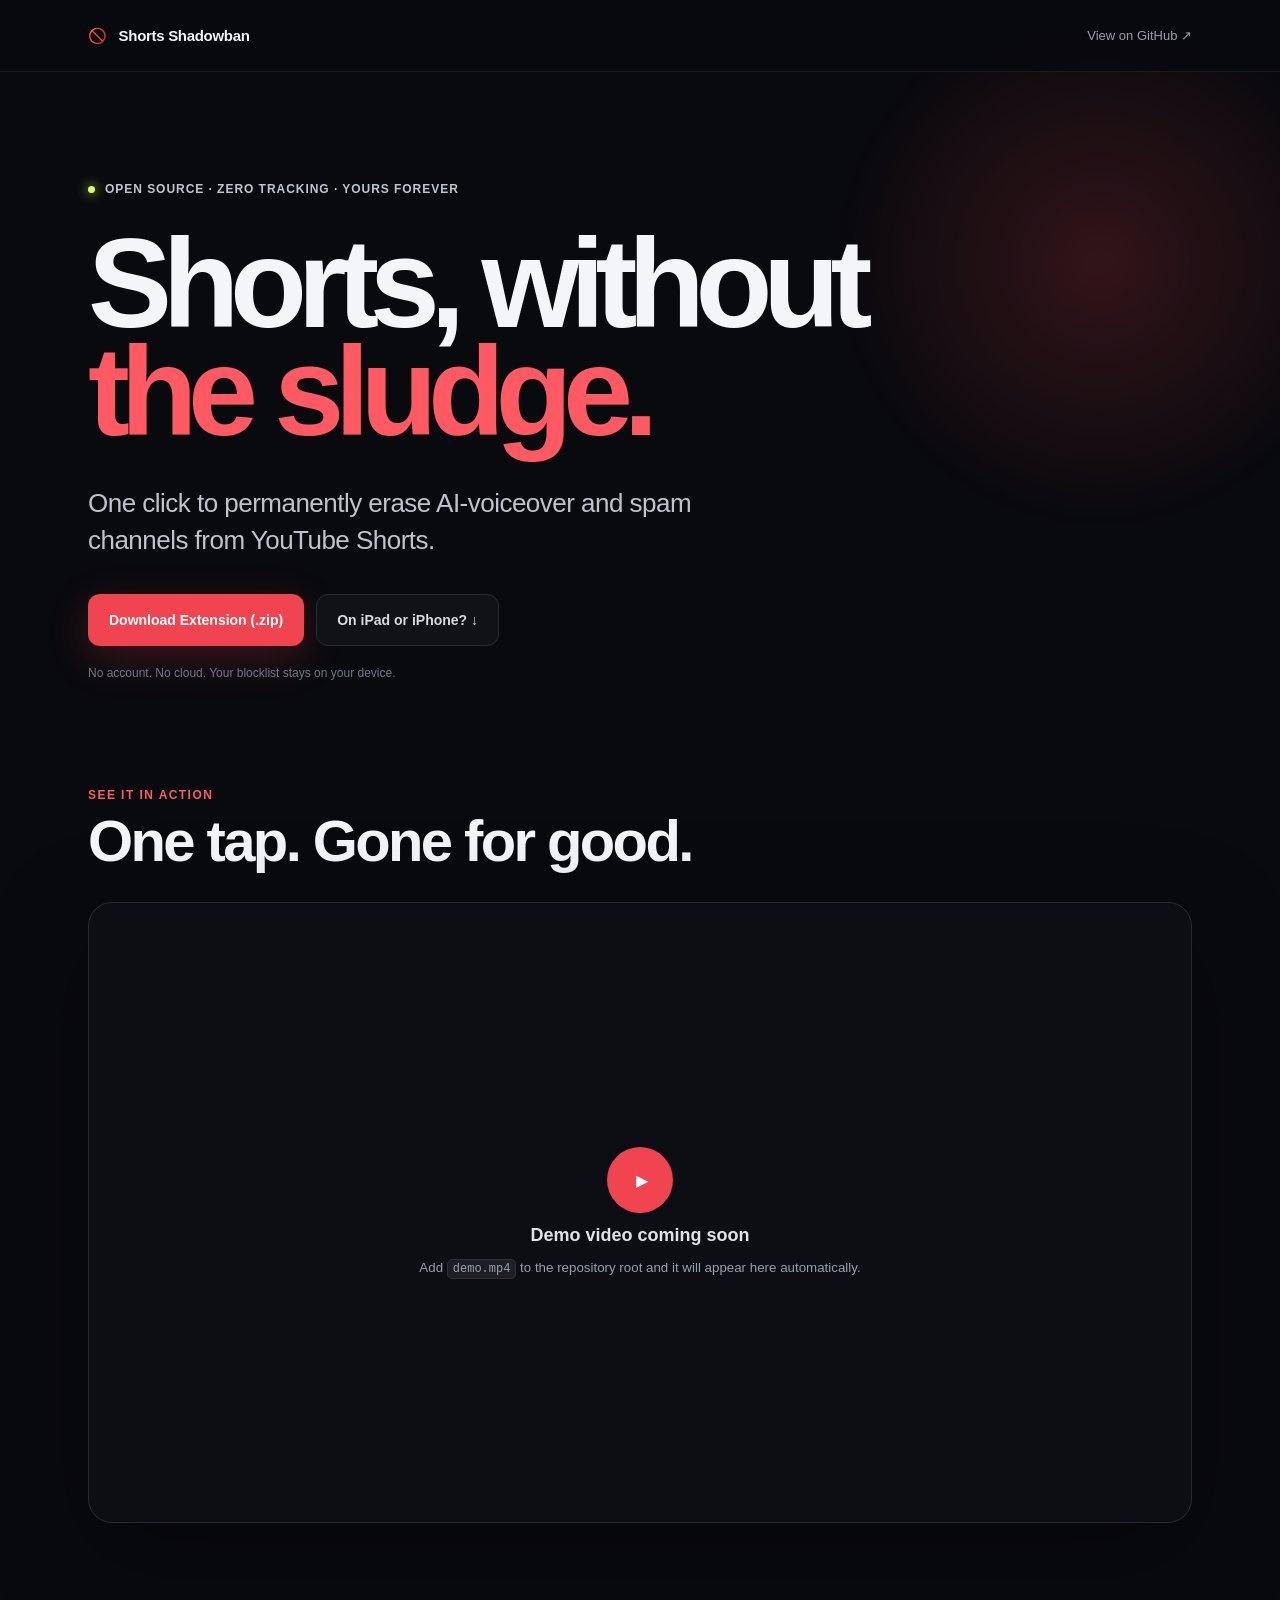
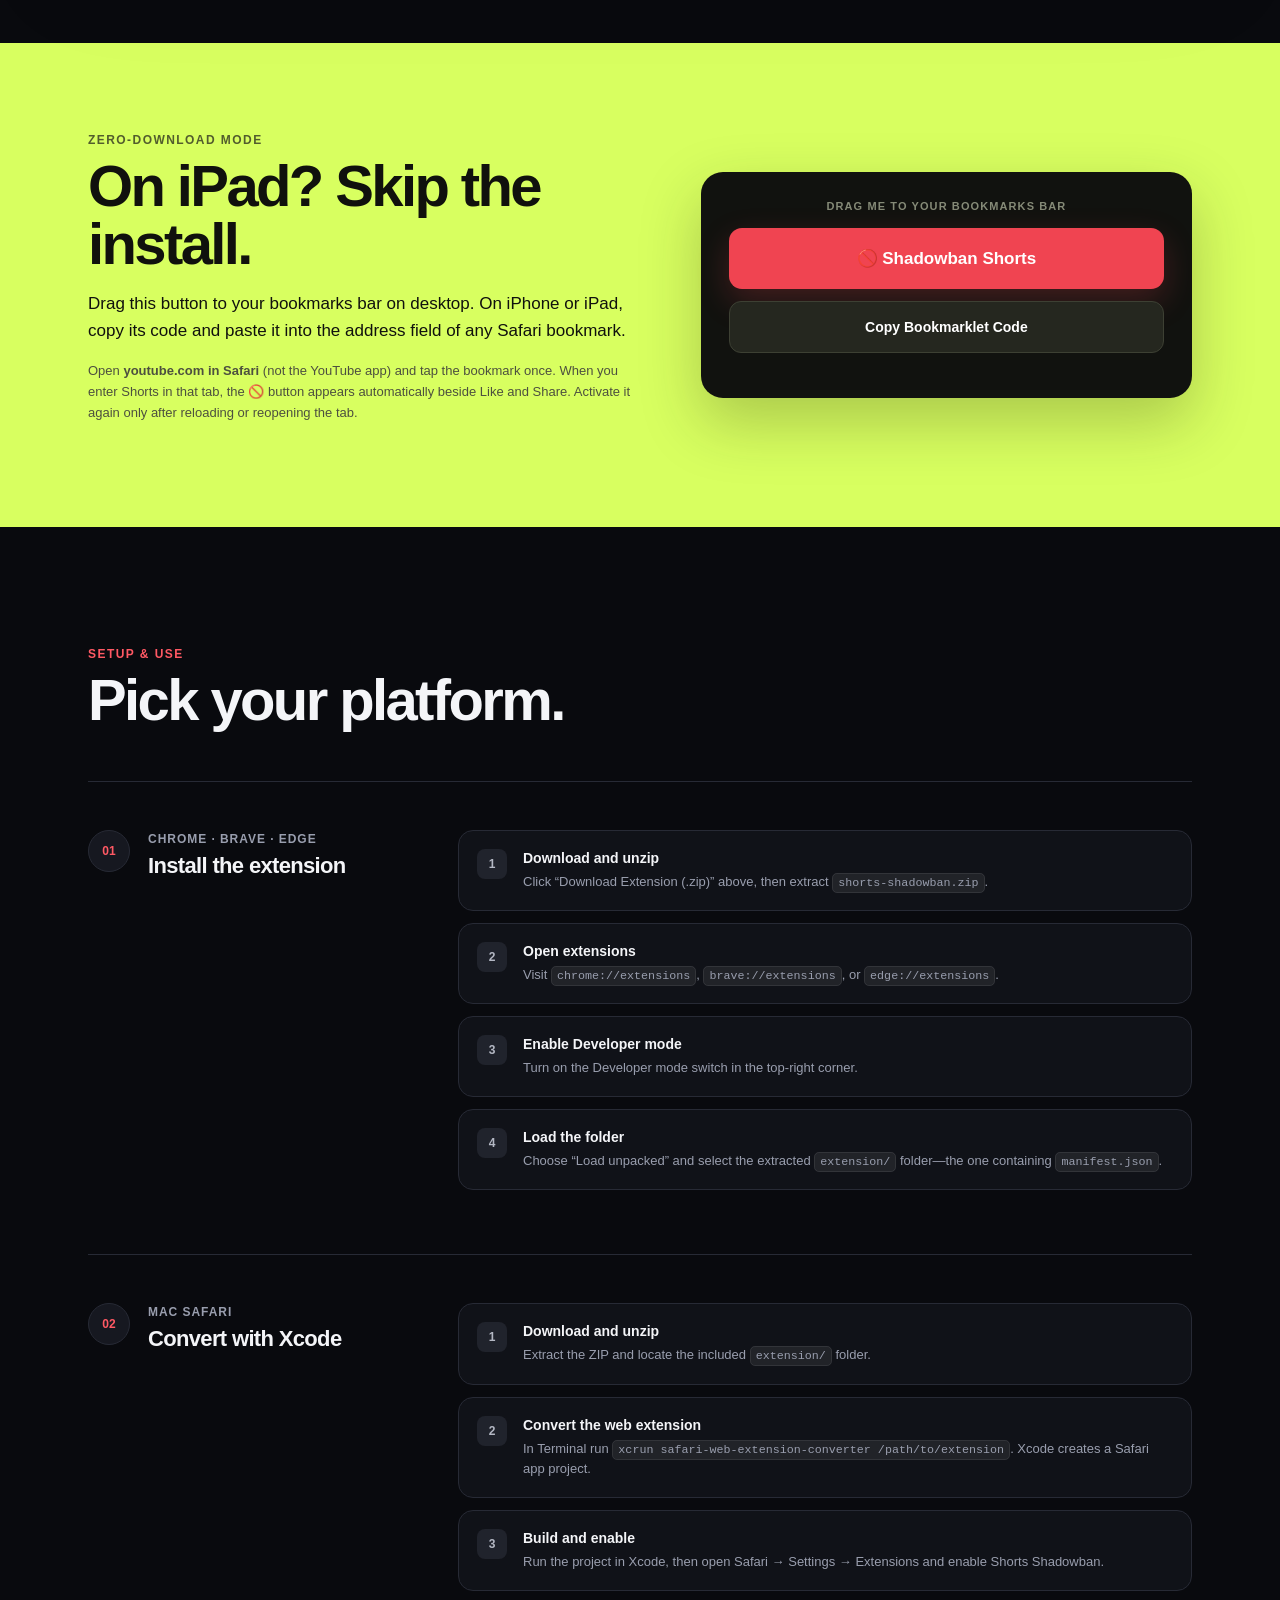
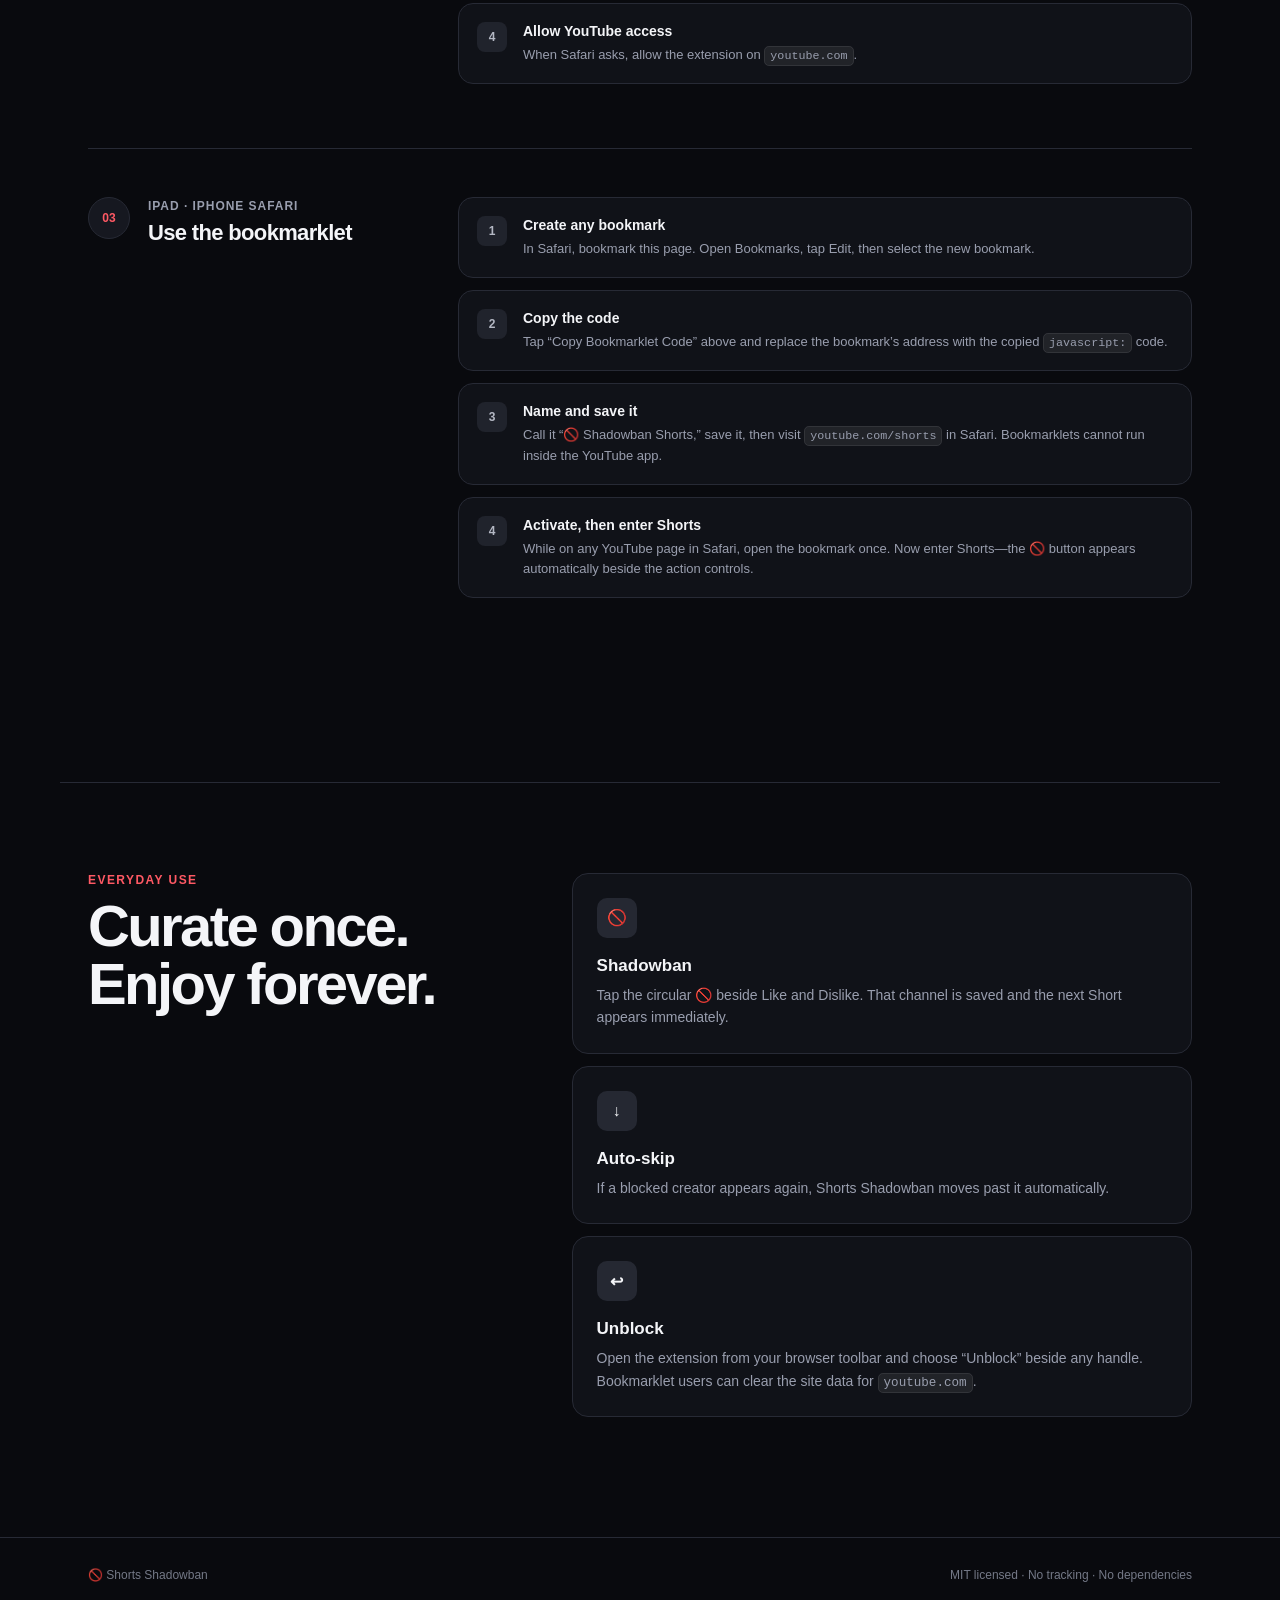
==== commit 35cf16bc: "Fix Safari bookmarklet execution and placement" ====
--- a/index.html
+++ b/index.html
@@ -51,7 +51,7 @@
           <p class="section-kicker">Zero-download mode</p>
           <h2 id="bookmarklet-title">On iPad? Skip the install.</h2>
           <p>Drag this button to your bookmarks bar on desktop. On iPhone or iPad, copy its code and paste it into the address field of any Safari bookmark.</p>
-          <p class="fine-print">Open <strong>youtube.com/shorts in Safari</strong> (not the YouTube app), tap the bookmark, then use the floating 🚫 button. Run the bookmark once after each page reload.</p>
+          <p class="fine-print">Open <strong>youtube.com in Safari</strong> (not the YouTube app) and tap the bookmark once. When you enter Shorts in that tab, the 🚫 button appears automatically beside Like and Share. Activate it again only after reloading or reopening the tab.</p>
         </div>
         <div class="bookmarklet-card">
           <span class="drag-label">Drag me to your bookmarks bar</span>
@@ -94,7 +94,7 @@
           <li><span>1</span><div><strong>Create any bookmark</strong><p>In Safari, bookmark this page. Open Bookmarks, tap Edit, then select the new bookmark.</p></div></li>
           <li><span>2</span><div><strong>Copy the code</strong><p>Tap “Copy Bookmarklet Code” above and replace the bookmark’s address with the copied <code>javascript:</code> code.</p></div></li>
           <li><span>3</span><div><strong>Name and save it</strong><p>Call it “🚫 Shadowban Shorts,” save it, then visit <code>youtube.com/shorts</code> in Safari. Bookmarklets cannot run inside the YouTube app.</p></div></li>
-          <li><span>4</span><div><strong>Activate each session</strong><p>Open the bookmark from the bookmarks menu after loading or refreshing YouTube.</p></div></li>
+          <li><span>4</span><div><strong>Activate, then enter Shorts</strong><p>While on any YouTube page in Safari, open the bookmark once. Now enter Shorts—the 🚫 button appears automatically beside the action controls.</p></div></li>
         </ol>
       </div>
     </section>
@@ -135,28 +135,32 @@
     const bookmarklet = document.getElementById("bookmarklet-link");
     const copyButton = document.getElementById("copy-bookmarklet");
     const copyStatus = document.getElementById("copy-status");
-    const bookmarkletCode = String.raw`javascript:(()=>{
-      const VERSION="3",KEY="shortsShadowbanHandles",BUTTON_ID="shorts-shadowban-mobile-button";
+    const bookmarkletCode = String.raw`(()=>{
+      const VERSION="4",KEY="shortsShadowbanHandles",BUTTON_ID="shorts-shadowban-mobile-button";
       if(window.__shortsShadowbanBookmarkletVersion===VERSION){alert("Shorts Shadowban is already active.");return;}
       window.__shortsShadowbanBookmarkletVersion=VERSION;
       document.getElementById(BUTTON_ID)?.remove();
       const visible=(element)=>{if(!element)return false;const rect=element.getBoundingClientRect();return rect.width>0&&rect.height>0&&rect.bottom>0&&rect.top<innerHeight;};
       const active=()=>{const roots=[...document.querySelectorAll(".reel-video-in-sequence-new,ytd-reel-video-renderer-cow,ytd-reel-video-renderer")].filter(visible);return roots.sort((a,b)=>{const center=(element)=>{const rect=element.getBoundingClientRect();return Math.abs(rect.top+rect.height/2-innerHeight/2);};return center(a)-center(b);})[0]||document;};
-      const handle=(root)=>{const links=[...(root||document).querySelectorAll("a[href^='/@']")].filter(visible);const link=links[0]||[...document.querySelectorAll("a[href^='/@']")].find(visible);const match=String(link?.getAttribute("href")||link?.textContent||"").match(/@[A-Za-z0-9._-]+/);return match?match[0].toLowerCase():"";};
+      const handle=(root)=>{const links=[...(root||document).querySelectorAll("a[href*='/@']")].filter(visible);const link=links[0]||[...document.querySelectorAll("a[href*='/@']")].find(visible);const match=String(link?.getAttribute("href")||link?.textContent||"").match(/@[A-Za-z0-9._-]+/);return match?match[0].toLowerCase():"";};
       const read=()=>{try{const value=JSON.parse(localStorage.getItem(KEY)||"[]");return Array.isArray(value)?value:[];}catch{return[];}};
-      const write=(handles)=>localStorage.setItem(KEY,JSON.stringify([...new Set(handles)]));
+      const write=(handles)=>{try{localStorage.setItem(KEY,JSON.stringify([...new Set(handles)]));return true;}catch{alert("Safari blocked local storage. Turn off Private Browsing for this site and try again.");return false;}};
       const next=()=>{const nextButton=document.querySelector("button[aria-label='Next video'],button[aria-label='Next Short'],#navigation-button-down button");if(nextButton){nextButton.click();return;}const root=active();const sequence=root.closest?.(".reel-video-in-sequence-new")||root;const nextItem=sequence.nextElementSibling;if(nextItem){nextItem.scrollIntoView({behavior:"smooth",block:"center"});return;}const scroller=document.querySelector("#shorts-inner-container,#shorts-container,ytd-shorts");if(scroller?.scrollBy){scroller.scrollBy({top:Math.max(innerHeight,scroller.clientHeight*.9),behavior:"smooth"});}else{scrollBy({top:innerHeight,behavior:"smooth"});}document.dispatchEvent(new KeyboardEvent("keydown",{key:"ArrowDown",code:"ArrowDown",bubbles:true}));};
+      const actionBar=(root)=>{const known=root.querySelector("ytd-reel-player-overlay-renderer-cow reel-action-bar-view-model,yt-reel-player-overlay-view-model reel-action-bar-view-model,reel-action-bar-view-model,.ytReelPlayerOverlayViewModelActionsContainer,#actions,#actions-container");if(known)return known;const control=[...root.querySelectorAll("button")].find((item)=>/like|share/i.test(item.getAttribute("aria-label")||""));if(!control)return null;let parent=control.parentElement;for(let depth=0;parent&&parent!==root&&depth<7;depth++,parent=parent.parentElement){if(parent.querySelectorAll("button,yt-button-shape").length>=2)return parent;}return null;};
+      const actionStyle="width:48px;height:48px;border:1px solid rgba(255,255,255,.25);border-radius:50%;background:rgba(15,15,15,.85);box-shadow:0 4px 16px rgba(0,0,0,.3);color:white;font:24px/1 system-ui;display:flex;align-items:center;justify-content:center;padding:0;margin:12px auto;touch-action:manipulation;-webkit-tap-highlight-color:transparent;";
+      const fallbackStyle="position:fixed;right:16px;right:max(16px,env(safe-area-inset-right));bottom:96px;bottom:max(96px,calc(72px + env(safe-area-inset-bottom)));z-index:2147483647;width:56px;height:56px;border:1px solid rgba(255,255,255,.35);border-radius:50%;background:rgba(15,15,15,.92);box-shadow:0 6px 24px rgba(0,0,0,.45);color:white;font:26px/1 system-ui;display:flex;align-items:center;justify-content:center;padding:0;margin:0;touch-action:manipulation;-webkit-tap-highlight-color:transparent;";
       const button=document.createElement("button");
-      button.id=BUTTON_ID;button.type="button";button.textContent="🚫";button.title="Shadowban Channel";button.setAttribute("aria-label","Shadowban Channel");button.style.cssText="position:fixed;right:16px;right:max(16px,env(safe-area-inset-right));bottom:96px;bottom:max(96px,calc(72px + env(safe-area-inset-bottom)));z-index:2147483647;width:56px;height:56px;border:1px solid rgba(255,255,255,.35);border-radius:50%;background:rgba(15,15,15,.92);box-shadow:0 6px 24px rgba(0,0,0,.45);color:white;font:26px/1 system-ui;display:flex;align-items:center;justify-content:center;padding:0;touch-action:manipulation;-webkit-tap-highlight-color:transparent;";
-      button.addEventListener("click",(event)=>{event.preventDefault();event.stopPropagation();const creator=handle(active());if(!creator){alert("Channel handle not found. Wait for the Short to load and try again.");return;}write([...read(),creator]);button.textContent="✓";setTimeout(()=>{button.textContent="🚫";},700);next();},{capture:true});
+      button.id=BUTTON_ID;button.type="button";button.textContent="🚫";button.title="Shadowban Channel";button.setAttribute("aria-label","Shadowban Channel");
+      button.addEventListener("click",(event)=>{event.preventDefault();event.stopPropagation();const creator=handle(active());if(!creator){alert("Channel handle not found. Wait for the Short to load and try again.");return;}if(!write([...read(),creator]))return;button.textContent="✓";setTimeout(()=>{button.textContent="🚫";},700);next();},{capture:true});
       document.body.appendChild(button);
       let lastSkipped="",lastSkippedAt=0;
-      const scan=()=>{const onShorts=location.pathname.startsWith("/shorts/");button.hidden=!onShorts;if(!onShorts)return;const creator=handle(active()),now=Date.now();if(creator&&read().includes(creator)&&(creator!==lastSkipped||now-lastSkippedAt>1600)){lastSkipped=creator;lastSkippedAt=now;next();}};
+      const scan=()=>{const onShorts=location.pathname.startsWith("/shorts/");button.hidden=!onShorts;if(!onShorts)return;const root=active(),bar=actionBar(root);if(bar){button.style.cssText=actionStyle;if(button.parentElement!==bar)bar.appendChild(button);}else{button.style.cssText=fallbackStyle;if(button.parentElement!==document.body)document.body.appendChild(button);}const creator=handle(root),now=Date.now();if(creator&&read().includes(creator)&&(creator!==lastSkipped||now-lastSkippedAt>1600)){lastSkipped=creator;lastSkippedAt=now;next();}};
       new MutationObserver(scan).observe(document.documentElement,{childList:true,subtree:true});
-      addEventListener("scroll",scan,{passive:true,capture:true});addEventListener("touchend",scan,{passive:true});addEventListener("popstate",scan);addEventListener("yt-navigate-finish",scan);setInterval(scan,900);scan();alert("Shorts Shadowban is active. Tap the floating 🚫 button on a Short.");
+      addEventListener("scroll",scan,{passive:true,capture:true});addEventListener("touchend",scan,{passive:true});addEventListener("popstate",scan);addEventListener("yt-navigate-finish",scan);setInterval(scan,900);scan();alert("Shorts Shadowban is active. The 🚫 button will appear with the Like and Share controls.");
     })()`;
-    bookmarklet.setAttribute("href", bookmarkletCode.replace(/\n\s*/g, ""));
-    const bookmarkletAddress = () => bookmarklet.getAttribute("href");
+    const bookmarkletSource = bookmarkletCode.replace(/\n\s*/g, "");
+    const bookmarkletAddress = () => `javascript:${encodeURIComponent(bookmarkletSource)}`;
+    bookmarklet.setAttribute("href", bookmarkletAddress());
     copyButton.addEventListener("click", async () => {
       try {
         await navigator.clipboard.writeText(bookmarkletAddress());
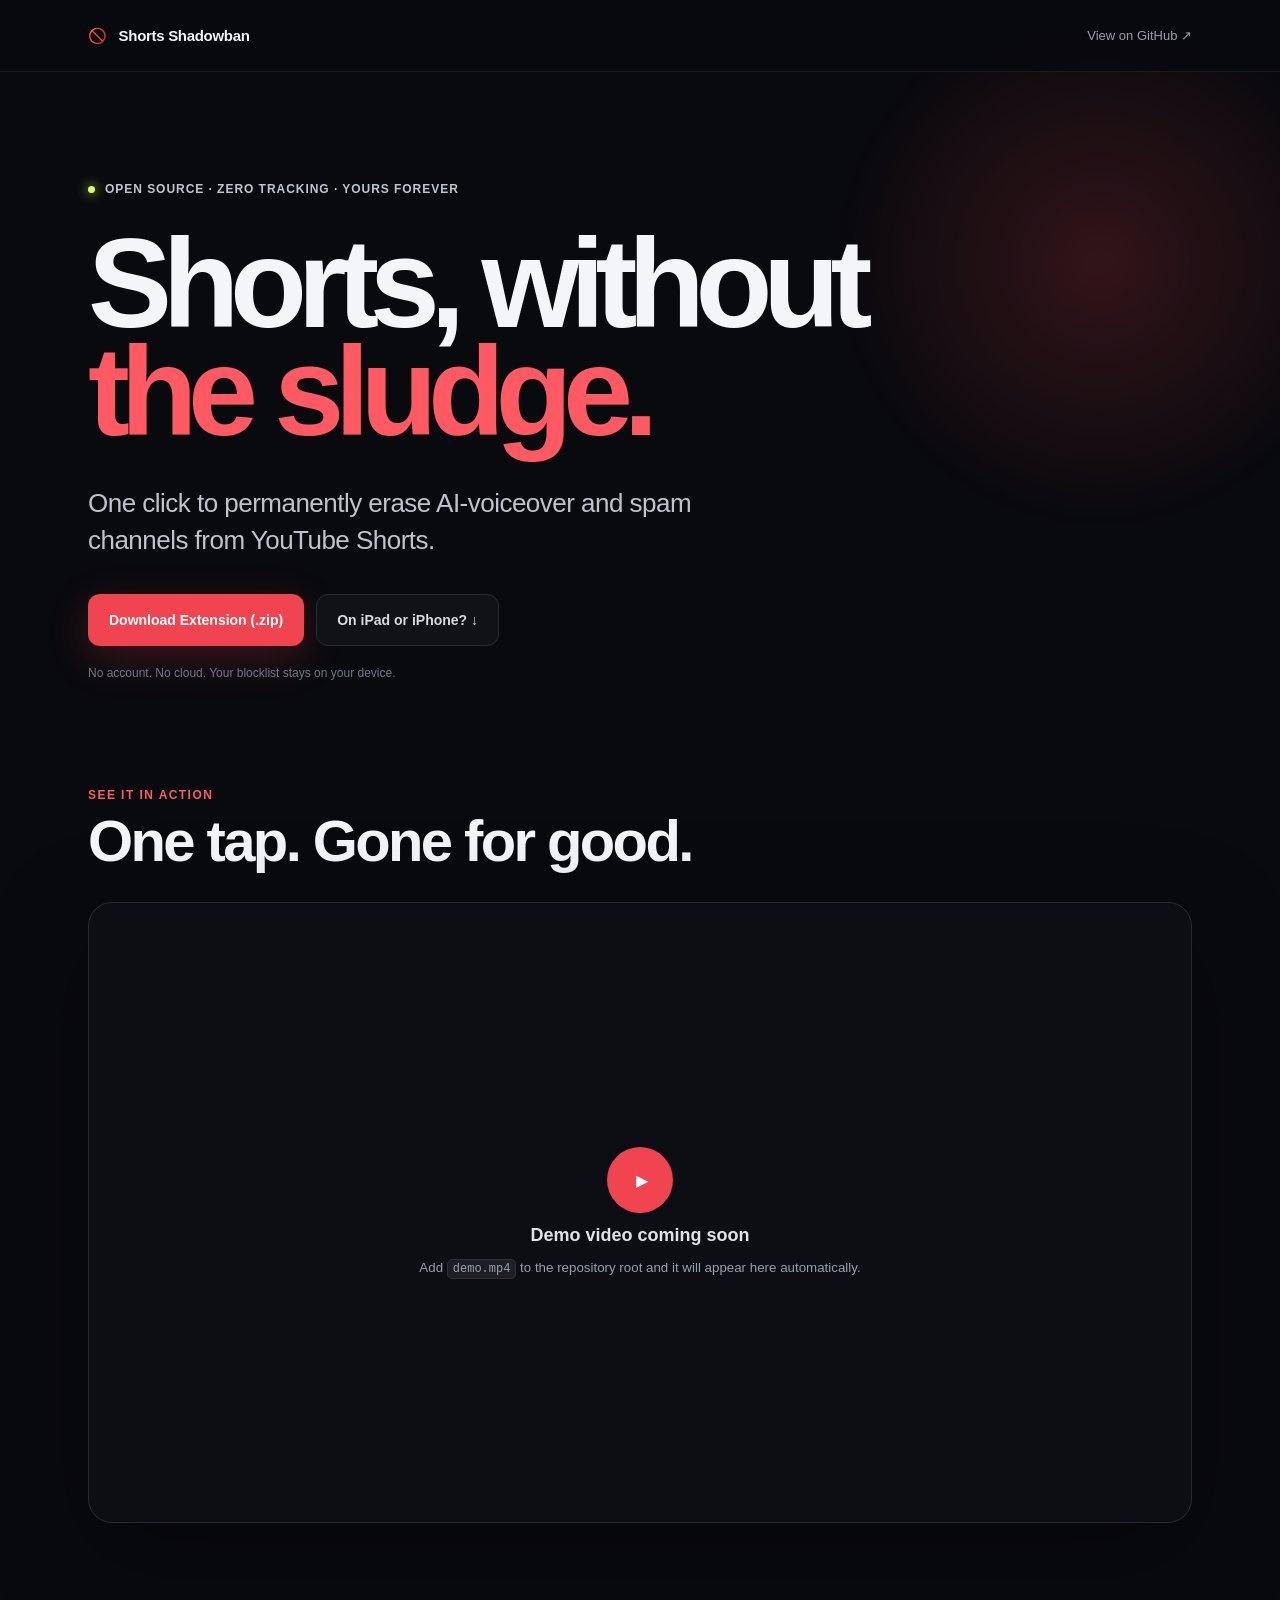
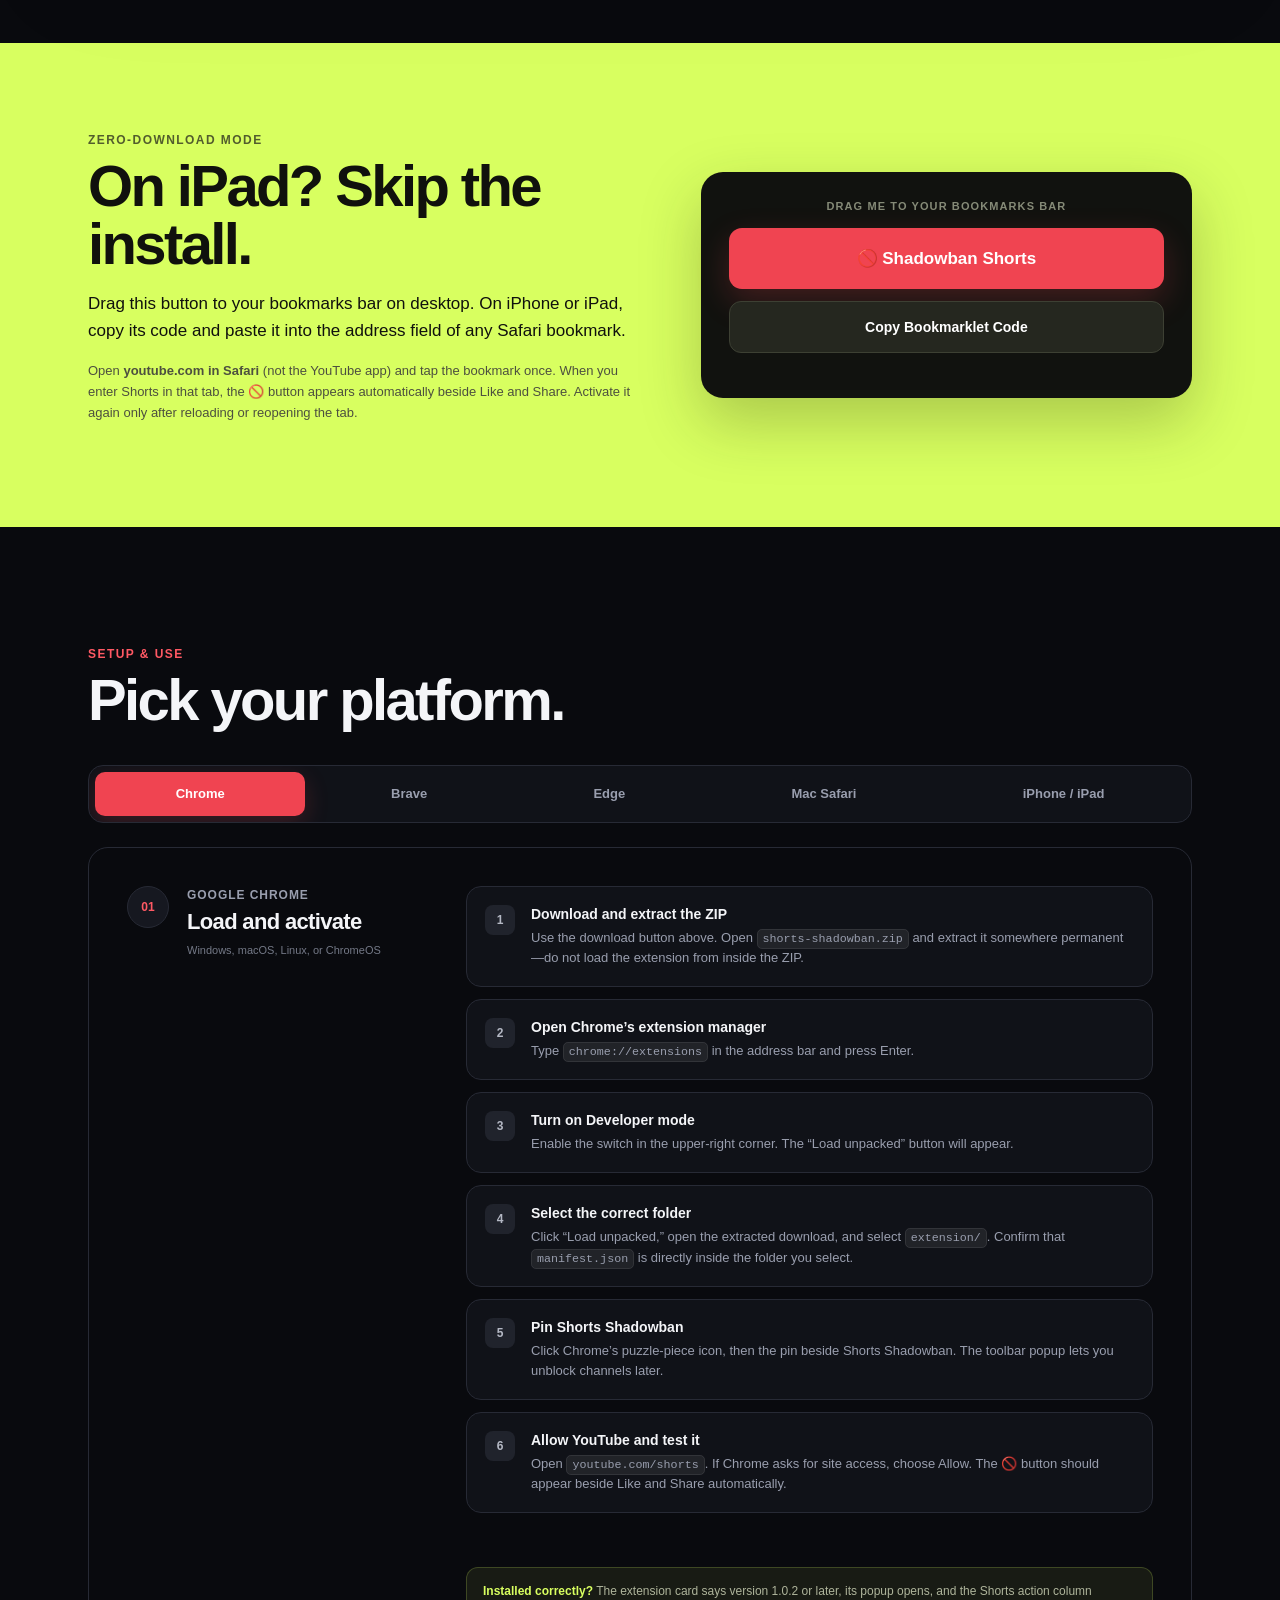
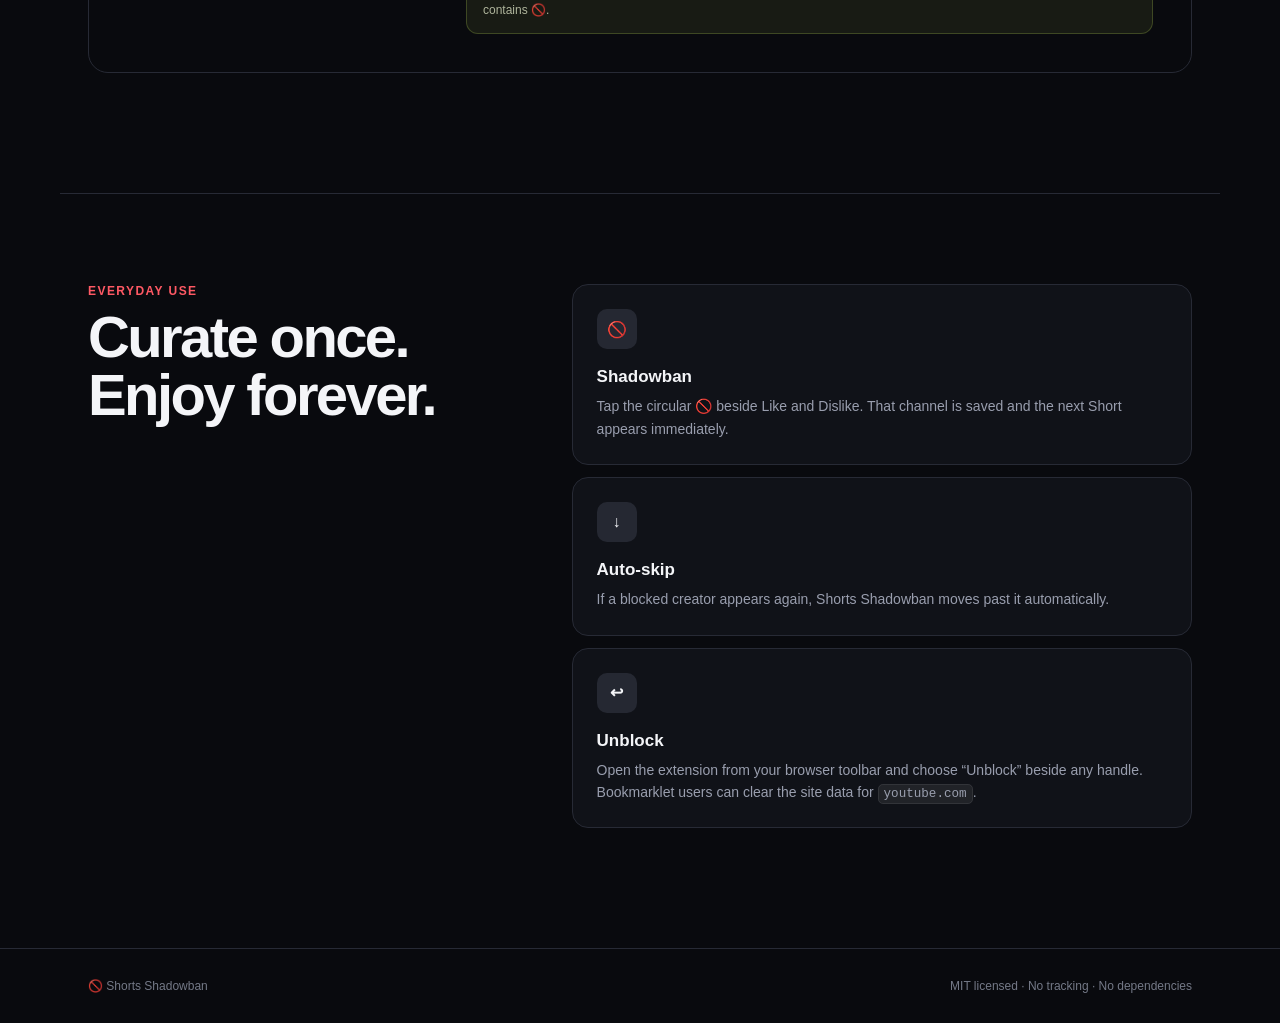
==== commit a7a8bad8: "Add detailed platform activation tabs" ====
--- a/index.html
+++ b/index.html
@@ -6,7 +6,7 @@
   <meta name="description" content="Shorts Shadowban permanently skips YouTube Shorts from channels you never want to see again.">
   <meta name="theme-color" content="#090a0e">
   <title>Shorts Shadowban — Take back your Shorts feed</title>
-  <link rel="stylesheet" href="./style.css">
+  <link rel="stylesheet" href="./style.css?v=20261127-tabs">
   <meta name="google-site-verification" content="qNuObu2RHrX6sKwxbCZ5j013WckDOmJqqZO2w8SiCCM" />
 </head>
 <body>
@@ -68,34 +68,79 @@
         <h2 id="setup-title">Pick your platform.</h2>
       </div>
 
-      <div class="platform" id="chromium">
-        <div class="platform-title"><span>01</span><div><p>Chrome · Brave · Edge</p><h3>Install the extension</h3></div></div>
-        <ol class="steps">
-          <li><span>1</span><div><strong>Download and unzip</strong><p>Click “Download Extension (.zip)” above, then extract <code>shorts-shadowban.zip</code>.</p></div></li>
-          <li><span>2</span><div><strong>Open extensions</strong><p>Visit <code>chrome://extensions</code>, <code>brave://extensions</code>, or <code>edge://extensions</code>.</p></div></li>
-          <li><span>3</span><div><strong>Enable Developer mode</strong><p>Turn on the Developer mode switch in the top-right corner.</p></div></li>
-          <li><span>4</span><div><strong>Load the folder</strong><p>Choose “Load unpacked” and select the extracted <code>extension/</code> folder—the one containing <code>manifest.json</code>.</p></div></li>
-        </ol>
-      </div>
-
-      <div class="platform" id="mac-safari">
-        <div class="platform-title"><span>02</span><div><p>Mac Safari</p><h3>Convert with Xcode</h3></div></div>
-        <ol class="steps">
-          <li><span>1</span><div><strong>Download and unzip</strong><p>Extract the ZIP and locate the included <code>extension/</code> folder.</p></div></li>
-          <li><span>2</span><div><strong>Convert the web extension</strong><p>In Terminal run <code>xcrun safari-web-extension-converter /path/to/extension</code>. Xcode creates a Safari app project.</p></div></li>
-          <li><span>3</span><div><strong>Build and enable</strong><p>Run the project in Xcode, then open Safari → Settings → Extensions and enable Shorts Shadowban.</p></div></li>
-          <li><span>4</span><div><strong>Allow YouTube access</strong><p>When Safari asks, allow the extension on <code>youtube.com</code>.</p></div></li>
-        </ol>
-      </div>
-
-      <div class="platform" id="ios-safari">
-        <div class="platform-title"><span>03</span><div><p>iPad · iPhone Safari</p><h3>Use the bookmarklet</h3></div></div>
-        <ol class="steps">
-          <li><span>1</span><div><strong>Create any bookmark</strong><p>In Safari, bookmark this page. Open Bookmarks, tap Edit, then select the new bookmark.</p></div></li>
-          <li><span>2</span><div><strong>Copy the code</strong><p>Tap “Copy Bookmarklet Code” above and replace the bookmark’s address with the copied <code>javascript:</code> code.</p></div></li>
-          <li><span>3</span><div><strong>Name and save it</strong><p>Call it “🚫 Shadowban Shorts,” save it, then visit <code>youtube.com/shorts</code> in Safari. Bookmarklets cannot run inside the YouTube app.</p></div></li>
-          <li><span>4</span><div><strong>Activate, then enter Shorts</strong><p>While on any YouTube page in Safari, open the bookmark once. Now enter Shorts—the 🚫 button appears automatically beside the action controls.</p></div></li>
-        </ol>
+      <div class="platform-tabs" role="tablist" aria-label="Installation instructions">
+        <button class="platform-tab" id="tab-chrome" role="tab" aria-selected="true" aria-controls="panel-chrome" tabindex="0">Chrome</button>
+        <button class="platform-tab" id="tab-brave" role="tab" aria-selected="false" aria-controls="panel-brave" tabindex="-1">Brave</button>
+        <button class="platform-tab" id="tab-edge" role="tab" aria-selected="false" aria-controls="panel-edge" tabindex="-1">Edge</button>
+        <button class="platform-tab" id="tab-mac" role="tab" aria-selected="false" aria-controls="panel-mac" tabindex="-1">Mac Safari</button>
+        <button class="platform-tab" id="tab-ios" role="tab" aria-selected="false" aria-controls="panel-ios" tabindex="-1">iPhone / iPad</button>
+      </div>
+
+      <div class="platform" id="panel-chrome" role="tabpanel" aria-labelledby="tab-chrome">
+        <div class="platform-title"><span>01</span><div><p>Google Chrome</p><h3>Load and activate</h3><small>Windows, macOS, Linux, or ChromeOS</small></div></div>
+        <ol class="steps">
+          <li><span>1</span><div><strong>Download and extract the ZIP</strong><p>Use the download button above. Open <code>shorts-shadowban.zip</code> and extract it somewhere permanent—do not load the extension from inside the ZIP.</p></div></li>
+          <li><span>2</span><div><strong>Open Chrome’s extension manager</strong><p>Type <code>chrome://extensions</code> in the address bar and press Enter.</p></div></li>
+          <li><span>3</span><div><strong>Turn on Developer mode</strong><p>Enable the switch in the upper-right corner. The “Load unpacked” button will appear.</p></div></li>
+          <li><span>4</span><div><strong>Select the correct folder</strong><p>Click “Load unpacked,” open the extracted download, and select <code>extension/</code>. Confirm that <code>manifest.json</code> is directly inside the folder you select.</p></div></li>
+          <li><span>5</span><div><strong>Pin Shorts Shadowban</strong><p>Click Chrome’s puzzle-piece icon, then the pin beside Shorts Shadowban. The toolbar popup lets you unblock channels later.</p></div></li>
+          <li><span>6</span><div><strong>Allow YouTube and test it</strong><p>Open <code>youtube.com/shorts</code>. If Chrome asks for site access, choose Allow. The 🚫 button should appear beside Like and Share automatically.</p></div></li>
+        </ol>
+        <p class="activation-check"><strong>Installed correctly?</strong> The extension card says version 1.0.2 or later, its popup opens, and the Shorts action column contains 🚫.</p>
+      </div>
+
+      <div class="platform" id="panel-brave" role="tabpanel" aria-labelledby="tab-brave" hidden>
+        <div class="platform-title"><span>02</span><div><p>Brave Browser</p><h3>Load and activate</h3><small>Desktop Brave</small></div></div>
+        <ol class="steps">
+          <li><span>1</span><div><strong>Download and extract</strong><p>Download the ZIP, extract it, and locate the inner <code>extension/</code> folder containing <code>manifest.json</code>.</p></div></li>
+          <li><span>2</span><div><strong>Open Brave extensions</strong><p>Type <code>brave://extensions</code> in the address bar and press Enter.</p></div></li>
+          <li><span>3</span><div><strong>Enable Developer mode</strong><p>Turn on Developer mode in the upper-right corner.</p></div></li>
+          <li><span>4</span><div><strong>Load the extension</strong><p>Choose “Load unpacked” and select the extracted <code>extension/</code> folder, not the repository root or ZIP file.</p></div></li>
+          <li><span>5</span><div><strong>Pin and allow access</strong><p>Pin Shorts Shadowban from Brave’s Extensions menu. Open its Details page and verify that access to <code>youtube.com</code> is allowed.</p></div></li>
+          <li><span>6</span><div><strong>Open Shorts</strong><p>Visit <code>youtube.com/shorts</code>. If Brave Shields blocks page behavior, leave Shields enabled first; only test with Shields lowered if the 🚫 button does not appear.</p></div></li>
+        </ol>
+        <p class="activation-check"><strong>Updating later:</strong> Replace the extracted files, then return to <code>brave://extensions</code> and click Reload on the extension card.</p>
+      </div>
+
+      <div class="platform" id="panel-edge" role="tabpanel" aria-labelledby="tab-edge" hidden>
+        <div class="platform-title"><span>03</span><div><p>Microsoft Edge</p><h3>Sideload and activate</h3><small>Desktop Edge</small></div></div>
+        <ol class="steps">
+          <li><span>1</span><div><strong>Download and extract</strong><p>Download the ZIP and extract it. Find <code>extension/manifest.json</code> before continuing.</p></div></li>
+          <li><span>2</span><div><strong>Open Edge extensions</strong><p>Type <code>edge://extensions</code> in the address bar and press Enter.</p></div></li>
+          <li><span>3</span><div><strong>Enable Developer mode</strong><p>Turn on Developer mode using the switch in the left sidebar.</p></div></li>
+          <li><span>4</span><div><strong>Load unpacked</strong><p>Click “Load unpacked,” select the extracted <code>extension/</code> directory, and choose Select Folder.</p></div></li>
+          <li><span>5</span><div><strong>Show it on the toolbar</strong><p>Open Edge’s Extensions menu and select the eye icon beside Shorts Shadowban so its unblock menu stays accessible.</p></div></li>
+          <li><span>6</span><div><strong>Verify YouTube access</strong><p>Open the extension’s Details page, confirm site access includes YouTube, then visit <code>youtube.com/shorts</code>.</p></div></li>
+        </ol>
+        <p class="activation-check"><strong>Expected result:</strong> 🚫 appears automatically in the active Short’s Like/Share column and the toolbar popup lists blocked handles.</p>
+      </div>
+
+      <div class="platform" id="panel-mac" role="tabpanel" aria-labelledby="tab-mac" hidden>
+        <div class="platform-title"><span>04</span><div><p>Safari on macOS</p><h3>Quick test or permanent app</h3><small>Safari 17 or later recommended</small></div></div>
+        <ol class="steps">
+          <li><span>1</span><div><strong>Download and extract</strong><p>Download the ZIP and extract the included <code>extension/</code> folder.</p></div></li>
+          <li><span>2</span><div><strong>Quick test: enable Developer features</strong><p>In Safari choose Settings → Advanced and enable “Show features for web developers.” Open Settings → Developer and turn on “Allow unsigned extensions.”</p></div></li>
+          <li><span>3</span><div><strong>Quick test: add the folder</strong><p>In Safari Settings → Developer choose “Add Temporary Extension…” and select <code>extension/</code>. Temporary extensions are removed when Safari quits or after 24 hours.</p></div></li>
+          <li><span>4</span><div><strong>Permanent route: package with Xcode</strong><p>Install Xcode. In Terminal run <code>xcrun safari-web-extension-packager /path/to/extension</code>. Choose Swift when prompted; the packager opens a generated Xcode project.</p></div></li>
+          <li><span>5</span><div><strong>Build the macOS app</strong><p>In Xcode select the macOS app scheme, choose your Mac as the destination, configure a Signing Team if requested, then press Run.</p></div></li>
+          <li><span>6</span><div><strong>Enable and authorize it</strong><p>Open Safari → Settings → Extensions, check Shorts Shadowban, and set its website access for <code>youtube.com</code> to Allow.</p></div></li>
+          <li><span>7</span><div><strong>Test Shorts</strong><p>Open <code>youtube.com/shorts</code>. The 🚫 control should appear beside Like and Share. Use the Safari toolbar extension button to manage blocked channels.</p></div></li>
+        </ol>
+        <p class="activation-check"><strong>Unsigned build note:</strong> Safari’s “Allow unsigned extensions” setting resets when Safari quits. A signed Xcode build avoids the temporary-development workflow.</p>
+      </div>
+
+      <div class="platform" id="panel-ios" role="tabpanel" aria-labelledby="tab-ios" hidden>
+        <div class="platform-title"><span>05</span><div><p>iPhone · iPad Safari</p><h3>Activate the bookmarklet</h3><small>No app download required</small></div></div>
+        <ol class="steps">
+          <li><span>1</span><div><strong>Copy the current code</strong><p>Scroll to the green “Zero-download mode” section and tap “Copy Bookmarklet Code.” Recopy it whenever the bookmarklet is updated.</p></div></li>
+          <li><span>2</span><div><strong>Create a temporary bookmark</strong><p>In Safari, tap Share → Add Bookmark. Save this page as any bookmark; its current address will be replaced next.</p></div></li>
+          <li><span>3</span><div><strong>Edit the bookmark</strong><p>Open Safari’s bookmarks, tap Edit, choose the bookmark, rename it “🚫 Shadowban Shorts,” delete its address, and paste the copied code. It must begin with <code>javascript:</code>.</p></div></li>
+          <li><span>4</span><div><strong>Stay in Safari</strong><p>Open <code>youtube.com</code> directly in Safari. Do not switch to the YouTube app—bookmarklets cannot run inside another app.</p></div></li>
+          <li><span>5</span><div><strong>Activate once per loaded tab</strong><p>While on YouTube, open the “🚫 Shadowban Shorts” bookmark. Dismiss the activation message, then enter Shorts in the same tab.</p></div></li>
+          <li><span>6</span><div><strong>Use the action button</strong><p>The 🚫 control appears beside Like and Share. Tap it to save that creator locally and advance to the next Short.</p></div></li>
+          <li><span>7</span><div><strong>Reactivate after reload</strong><p>Safari security prevents bookmarklets from auto-running after a page reload, closed tab, or new tab. Open the bookmark once again; normal movement within that YouTube tab remains active.</p></div></li>
+        </ol>
+        <p class="activation-check"><strong>If nothing happens:</strong> Edit the bookmark and confirm its address starts with <code>javascript:</code>, use Safari rather than the YouTube app, and make sure Private Browsing is off so the blocklist can be stored.</p>
       </div>
     </section>
 
@@ -131,6 +176,35 @@
     const shell = document.getElementById("video-shell");
     video.addEventListener("loadedmetadata", () => shell.classList.add("has-video"));
     video.addEventListener("error", () => shell.classList.remove("has-video"));
+
+    const platformTabs = [...document.querySelectorAll(".platform-tab[role='tab']")];
+    function selectPlatform(tab, moveFocus = false) {
+      platformTabs.forEach((item) => {
+        const selected = item === tab;
+        item.setAttribute("aria-selected", String(selected));
+        item.tabIndex = selected ? 0 : -1;
+        document.getElementById(item.getAttribute("aria-controls")).hidden = !selected;
+      });
+      const tabList = tab.parentElement;
+      tabList.scrollTo({
+        left: tab.offsetLeft - (tabList.clientWidth - tab.offsetWidth) / 2,
+        behavior: "smooth"
+      });
+      if (moveFocus) tab.focus();
+    }
+    platformTabs.forEach((tab, index) => {
+      tab.addEventListener("click", () => selectPlatform(tab));
+      tab.addEventListener("keydown", (event) => {
+        let nextIndex = null;
+        if (event.key === "ArrowRight" || event.key === "ArrowDown") nextIndex = (index + 1) % platformTabs.length;
+        if (event.key === "ArrowLeft" || event.key === "ArrowUp") nextIndex = (index - 1 + platformTabs.length) % platformTabs.length;
+        if (event.key === "Home") nextIndex = 0;
+        if (event.key === "End") nextIndex = platformTabs.length - 1;
+        if (nextIndex === null) return;
+        event.preventDefault();
+        selectPlatform(platformTabs[nextIndex], true);
+      });
+    });
 
     const bookmarklet = document.getElementById("bookmarklet-link");
     const copyButton = document.getElementById("copy-bookmarklet");
--- a/style.css
+++ b/style.css
@@ -68,17 +68,26 @@
 .copy-status { color: var(--lime); font-size: 12px; min-height: 17px; padding-top: 11px; }
 
 .setup { padding-bottom: 120px; padding-top: 120px; }
-.setup > .section-heading { margin-bottom: 52px; }
-.platform { border-top: 1px solid var(--line); display: grid; gap: 70px; grid-template-columns: 300px 1fr; padding: 48px 0 64px; }
+.setup > .section-heading { margin-bottom: 36px; }
+.platform-tabs { background: var(--surface); border: 1px solid var(--line); border-radius: 15px; display: flex; gap: 5px; margin-bottom: 24px; overflow-x: auto; padding: 6px; scrollbar-width: thin; }
+.platform-tab { background: transparent; border: 0; border-radius: 10px; color: var(--muted); cursor: pointer; flex: 1 0 auto; font: inherit; font-size: 13px; font-weight: 750; min-height: 44px; padding: 0 18px; transition: background .18s, color .18s, transform .18s; white-space: nowrap; }
+.platform-tab:hover { background: #1c1f28; color: #fff; }
+.platform-tab[aria-selected="true"] { background: var(--red); box-shadow: 0 8px 24px rgba(240,68,81,.2); color: #fff; }
+.platform-tab:focus-visible { outline: 2px solid #fff; outline-offset: 2px; }
+.platform { border: 1px solid var(--line); border-radius: 20px; display: grid; gap: 54px; grid-template-columns: 285px 1fr; padding: 38px; }
+.platform[hidden] { display: none; }
 .platform-title { align-items: flex-start; display: flex; gap: 18px; }
 .platform-title > span { align-items: center; background: var(--surface-2); border: 1px solid var(--line); border-radius: 50%; color: var(--red-bright); display: flex; font-size: 12px; font-weight: 800; height: 42px; justify-content: center; width: 42px; }
 .platform-title p { color: var(--muted); font-size: 12px; font-weight: 750; letter-spacing: .08em; margin: 2px 0 7px; text-transform: uppercase; }
 .platform-title h3 { font-size: 22px; letter-spacing: -.03em; margin: 0; }
+.platform-title small { color: #747987; display: block; font-size: 11px; line-height: 1.45; margin-top: 8px; }
 .steps { display: grid; gap: 12px; list-style: none; margin: 0; padding: 0; }
 .steps li { align-items: flex-start; background: var(--surface); border: 1px solid var(--line); border-radius: 15px; display: flex; gap: 16px; padding: 18px; }
 .steps li > span { align-items: center; background: #20232c; border-radius: 8px; color: #b4b8c4; display: flex; flex: 0 0 auto; font-size: 12px; font-weight: 800; height: 30px; justify-content: center; width: 30px; }
 .steps strong { font-size: 14px; }
 .steps p { color: var(--muted); font-size: 13px; line-height: 1.55; margin: 5px 0 0; }
+.activation-check { background: rgba(216,255,96,.07); border: 1px solid rgba(216,255,96,.2); border-radius: 12px; color: #aeb49b; font-size: 12px; grid-column: 2; line-height: 1.55; margin: 0; padding: 14px 16px; }
+.activation-check strong { color: var(--lime); }
 code { background: rgba(255,255,255,.07); border: 1px solid rgba(255,255,255,.08); border-radius: 5px; font: .9em ui-monospace, SFMono-Regular, Consolas, monospace; padding: 2px 5px; }
 .bookmarklet-section code { background: rgba(0,0,0,.08); border-color: rgba(0,0,0,.09); }
 
@@ -110,7 +119,10 @@
   .bookmarklet-grid, .platform, .usage { gap: 36px; }
   .bookmarklet-card { padding: 20px; }
   .setup { padding-bottom: 80px; padding-top: 88px; }
-  .platform { padding: 36px 0 52px; }
+  .platform-tabs { border-radius: 13px; margin-inline: -2px; }
+  .platform-tab { padding-inline: 15px; }
+  .platform { border-radius: 16px; padding: 22px; }
+  .activation-check { grid-column: 1; }
   .usage { padding-bottom: 80px; padding-top: 72px; }
   footer .wrap { flex-direction: column; gap: 8px; }
 }
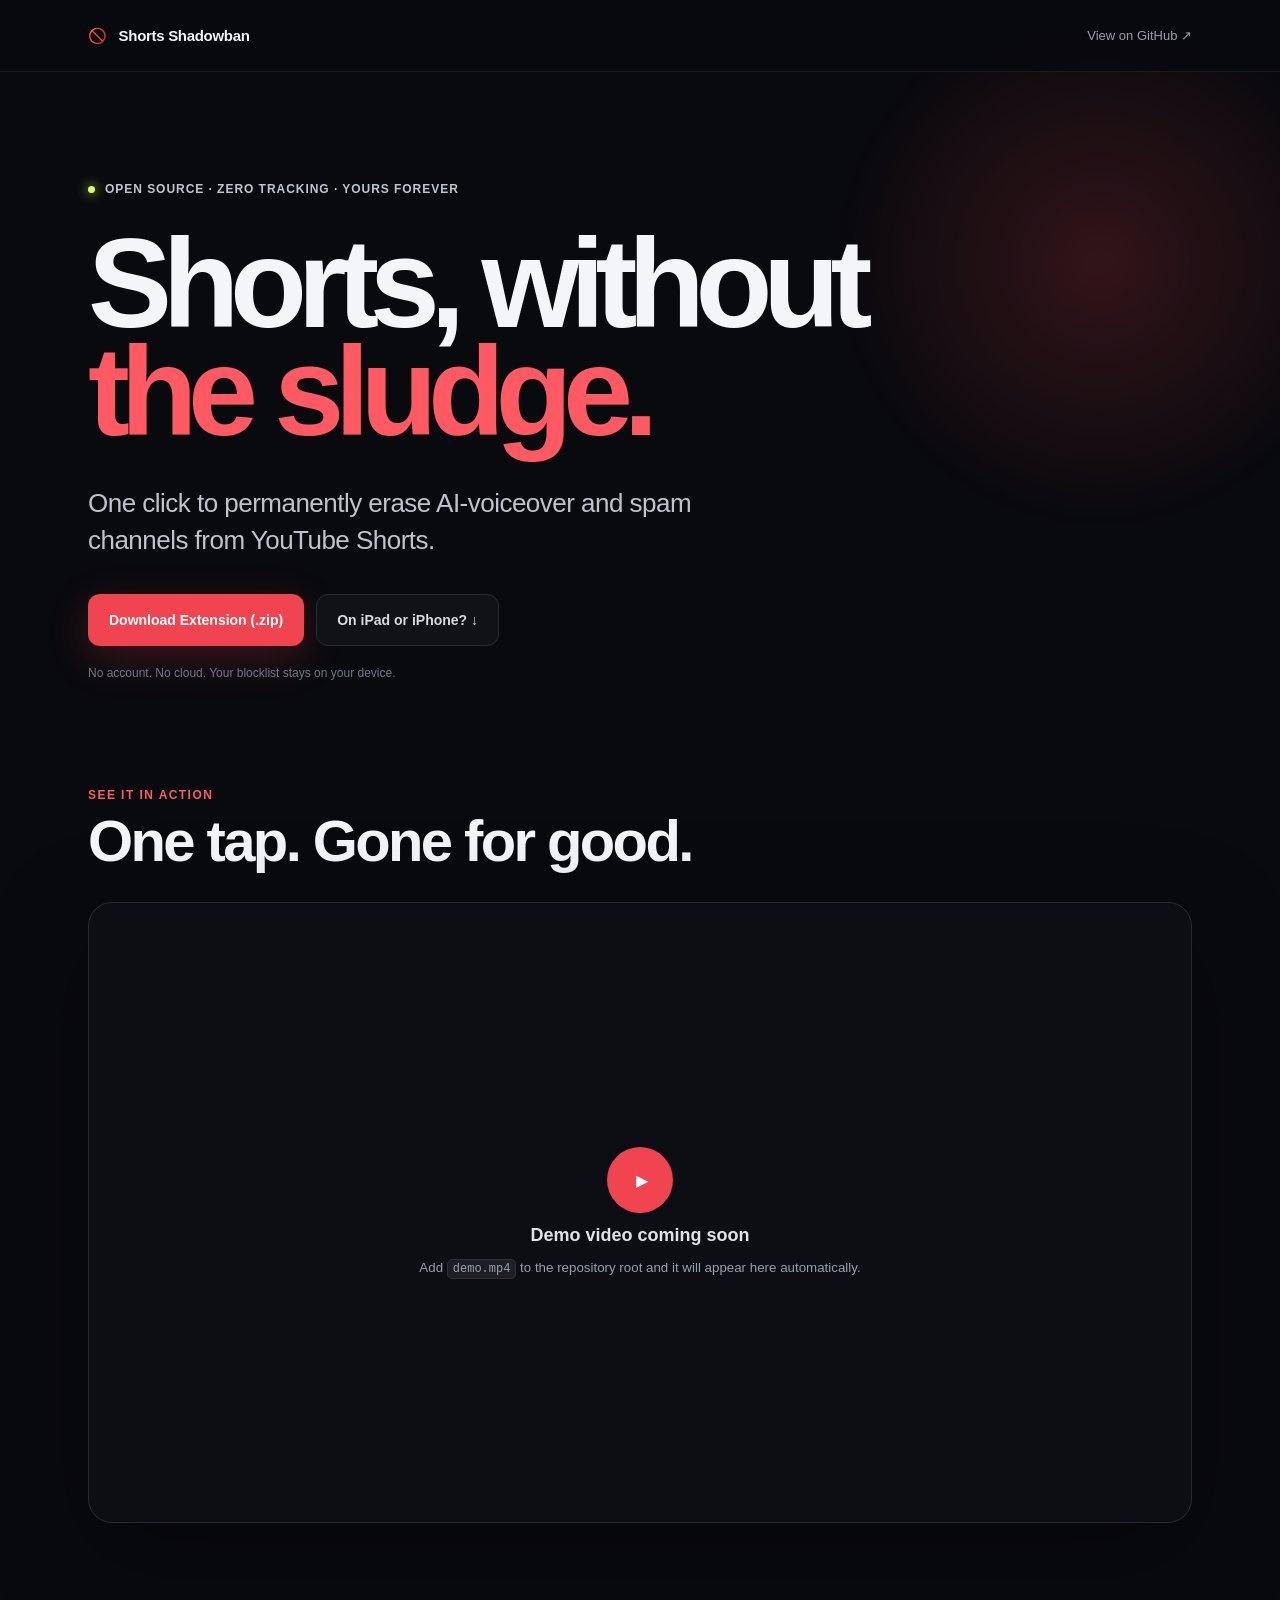
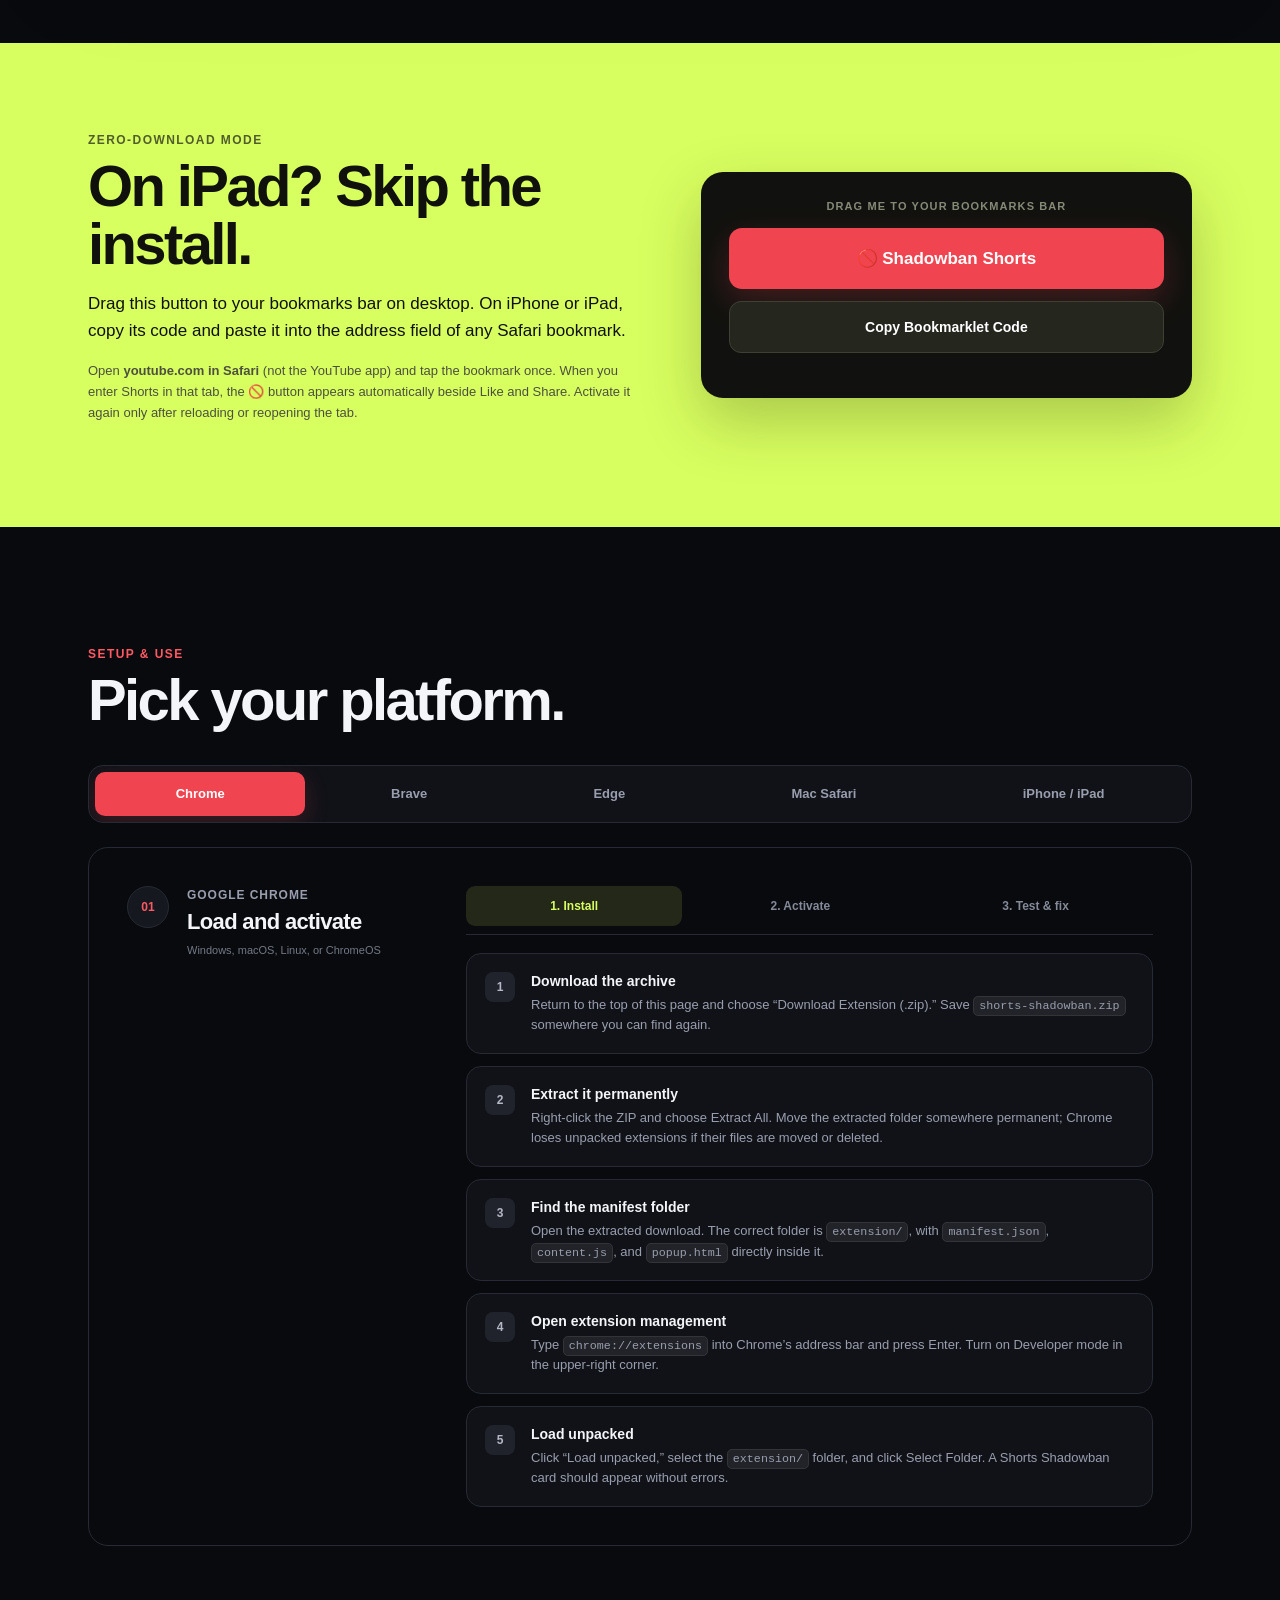
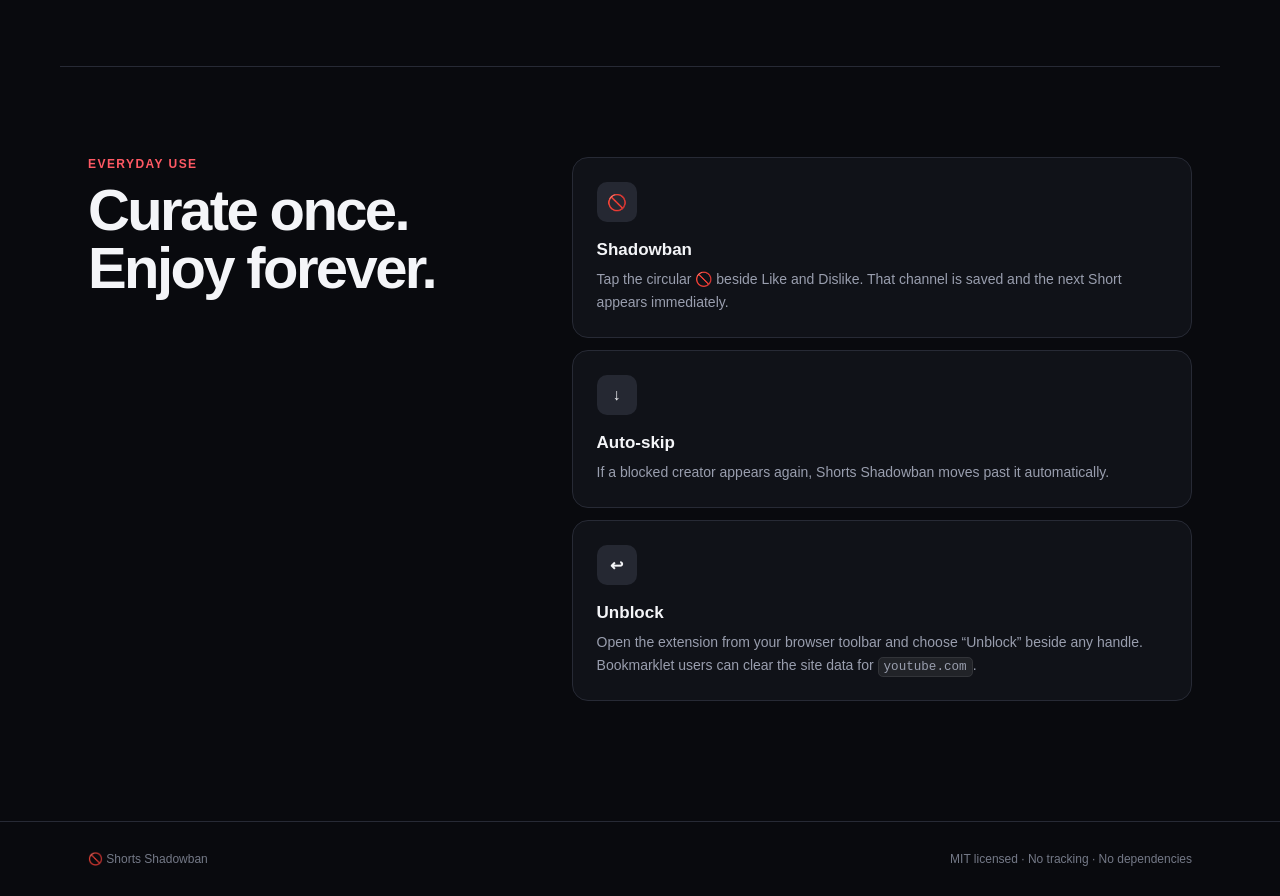
==== commit 33227a2f: "Add detailed nested setup tabs" ====
--- a/index.html
+++ b/index.html
@@ -6,7 +6,7 @@
   <meta name="description" content="Shorts Shadowban permanently skips YouTube Shorts from channels you never want to see again.">
   <meta name="theme-color" content="#090a0e">
   <title>Shorts Shadowban — Take back your Shorts feed</title>
-  <link rel="stylesheet" href="./style.css?v=20261127-tabs">
+  <link rel="stylesheet" href="./style.css?v=20261127-subtabs">
   <meta name="google-site-verification" content="qNuObu2RHrX6sKwxbCZ5j013WckDOmJqqZO2w8SiCCM" />
 </head>
 <body>
@@ -78,69 +78,190 @@
 
       <div class="platform" id="panel-chrome" role="tabpanel" aria-labelledby="tab-chrome">
         <div class="platform-title"><span>01</span><div><p>Google Chrome</p><h3>Load and activate</h3><small>Windows, macOS, Linux, or ChromeOS</small></div></div>
-        <ol class="steps">
-          <li><span>1</span><div><strong>Download and extract the ZIP</strong><p>Use the download button above. Open <code>shorts-shadowban.zip</code> and extract it somewhere permanent—do not load the extension from inside the ZIP.</p></div></li>
-          <li><span>2</span><div><strong>Open Chrome’s extension manager</strong><p>Type <code>chrome://extensions</code> in the address bar and press Enter.</p></div></li>
-          <li><span>3</span><div><strong>Turn on Developer mode</strong><p>Enable the switch in the upper-right corner. The “Load unpacked” button will appear.</p></div></li>
-          <li><span>4</span><div><strong>Select the correct folder</strong><p>Click “Load unpacked,” open the extracted download, and select <code>extension/</code>. Confirm that <code>manifest.json</code> is directly inside the folder you select.</p></div></li>
-          <li><span>5</span><div><strong>Pin Shorts Shadowban</strong><p>Click Chrome’s puzzle-piece icon, then the pin beside Shorts Shadowban. The toolbar popup lets you unblock channels later.</p></div></li>
-          <li><span>6</span><div><strong>Allow YouTube and test it</strong><p>Open <code>youtube.com/shorts</code>. If Chrome asks for site access, choose Allow. The 🚫 button should appear beside Like and Share automatically.</p></div></li>
-        </ol>
-        <p class="activation-check"><strong>Installed correctly?</strong> The extension card says version 1.0.2 or later, its popup opens, and the Shorts action column contains 🚫.</p>
+        <div class="platform-guide">
+          <div class="subtabs" role="tablist" aria-label="Chrome setup sections">
+            <button class="subtab" id="chrome-install-tab" role="tab" aria-selected="true" aria-controls="chrome-install">1. Install</button>
+            <button class="subtab" id="chrome-activate-tab" role="tab" aria-selected="false" aria-controls="chrome-activate" tabindex="-1">2. Activate</button>
+            <button class="subtab" id="chrome-test-tab" role="tab" aria-selected="false" aria-controls="chrome-test" tabindex="-1">3. Test &amp; fix</button>
+          </div>
+          <div class="subpanel" id="chrome-install" role="tabpanel" aria-labelledby="chrome-install-tab">
+            <ol class="steps">
+              <li><span>1</span><div><strong>Download the archive</strong><p>Return to the top of this page and choose “Download Extension (.zip).” Save <code>shorts-shadowban.zip</code> somewhere you can find again.</p></div></li>
+              <li><span>2</span><div><strong>Extract it permanently</strong><p>Right-click the ZIP and choose Extract All. Move the extracted folder somewhere permanent; Chrome loses unpacked extensions if their files are moved or deleted.</p></div></li>
+              <li><span>3</span><div><strong>Find the manifest folder</strong><p>Open the extracted download. The correct folder is <code>extension/</code>, with <code>manifest.json</code>, <code>content.js</code>, and <code>popup.html</code> directly inside it.</p></div></li>
+              <li><span>4</span><div><strong>Open extension management</strong><p>Type <code>chrome://extensions</code> into Chrome’s address bar and press Enter. Turn on Developer mode in the upper-right corner.</p></div></li>
+              <li><span>5</span><div><strong>Load unpacked</strong><p>Click “Load unpacked,” select the <code>extension/</code> folder, and click Select Folder. A Shorts Shadowban card should appear without errors.</p></div></li>
+            </ol>
+          </div>
+          <div class="subpanel" id="chrome-activate" role="tabpanel" aria-labelledby="chrome-activate-tab" hidden>
+            <ol class="steps">
+              <li><span>1</span><div><strong>Pin the toolbar button</strong><p>Click Chrome’s puzzle-piece icon and then the pin beside Shorts Shadowban. Click the new toolbar icon once to confirm the unblock popup opens.</p></div></li>
+              <li><span>2</span><div><strong>Confirm site access</strong><p>On <code>chrome://extensions</code>, open Shorts Shadowban → Details. Under Site access, ensure YouTube is allowed. The manifest requests access only to YouTube pages.</p></div></li>
+              <li><span>3</span><div><strong>Open Shorts</strong><p>Visit <code>https://www.youtube.com/shorts</code>. The extension also activates if YouTube was already open when it was installed.</p></div></li>
+              <li><span>4</span><div><strong>Locate the control</strong><p>Wait for the first Short to finish loading. 🚫 appears in the right-side vertical action column beside Like, Comments, Share, and Remix.</p></div></li>
+            </ol>
+          </div>
+          <div class="subpanel" id="chrome-test" role="tabpanel" aria-labelledby="chrome-test-tab" hidden>
+            <ol class="steps">
+              <li><span>1</span><div><strong>Test a channel</strong><p>Tap 🚫 on a Short. The creator’s <code>@handle</code> should be saved and the feed should immediately advance.</p></div></li>
+              <li><span>2</span><div><strong>Check the popup</strong><p>Open the toolbar popup. The blocked handle should be listed; choose Unblock to restore that creator.</p></div></li>
+              <li><span>3</span><div><strong>If the button is missing</strong><p>Return to <code>chrome://extensions</code>, confirm the extension is enabled, click Reload on its card, and check its Details page for YouTube site access.</p></div></li>
+              <li><span>4</span><div><strong>Update the extension</strong><p>Replace the old extracted files with the latest download, then click Reload on the extension card. You do not need to remove your saved blocklist.</p></div></li>
+            </ol>
+            <p class="activation-check"><strong>Success check:</strong> Version 1.0.2 or later is enabled, the popup opens, 🚫 appears in Shorts, and blocked handles show in the popup.</p>
+          </div>
+        </div>
       </div>
 
       <div class="platform" id="panel-brave" role="tabpanel" aria-labelledby="tab-brave" hidden>
         <div class="platform-title"><span>02</span><div><p>Brave Browser</p><h3>Load and activate</h3><small>Desktop Brave</small></div></div>
-        <ol class="steps">
-          <li><span>1</span><div><strong>Download and extract</strong><p>Download the ZIP, extract it, and locate the inner <code>extension/</code> folder containing <code>manifest.json</code>.</p></div></li>
-          <li><span>2</span><div><strong>Open Brave extensions</strong><p>Type <code>brave://extensions</code> in the address bar and press Enter.</p></div></li>
-          <li><span>3</span><div><strong>Enable Developer mode</strong><p>Turn on Developer mode in the upper-right corner.</p></div></li>
-          <li><span>4</span><div><strong>Load the extension</strong><p>Choose “Load unpacked” and select the extracted <code>extension/</code> folder, not the repository root or ZIP file.</p></div></li>
-          <li><span>5</span><div><strong>Pin and allow access</strong><p>Pin Shorts Shadowban from Brave’s Extensions menu. Open its Details page and verify that access to <code>youtube.com</code> is allowed.</p></div></li>
-          <li><span>6</span><div><strong>Open Shorts</strong><p>Visit <code>youtube.com/shorts</code>. If Brave Shields blocks page behavior, leave Shields enabled first; only test with Shields lowered if the 🚫 button does not appear.</p></div></li>
-        </ol>
-        <p class="activation-check"><strong>Updating later:</strong> Replace the extracted files, then return to <code>brave://extensions</code> and click Reload on the extension card.</p>
+        <div class="platform-guide">
+          <div class="subtabs" role="tablist" aria-label="Brave setup sections">
+            <button class="subtab" id="brave-install-tab" role="tab" aria-selected="true" aria-controls="brave-install">1. Install</button>
+            <button class="subtab" id="brave-activate-tab" role="tab" aria-selected="false" aria-controls="brave-activate" tabindex="-1">2. Activate</button>
+            <button class="subtab" id="brave-test-tab" role="tab" aria-selected="false" aria-controls="brave-test" tabindex="-1">3. Test &amp; fix</button>
+          </div>
+          <div class="subpanel" id="brave-install" role="tabpanel" aria-labelledby="brave-install-tab">
+            <ol class="steps">
+              <li><span>1</span><div><strong>Download and extract</strong><p>Download <code>shorts-shadowban.zip</code>, extract it to a permanent location, and open the resulting folder.</p></div></li>
+              <li><span>2</span><div><strong>Verify the source folder</strong><p>Find <code>extension/</code>. It is correct when <code>manifest.json</code> is immediately visible inside it.</p></div></li>
+              <li><span>3</span><div><strong>Open Brave extensions</strong><p>Enter <code>brave://extensions</code> in the address bar and enable Developer mode in the upper-right corner.</p></div></li>
+              <li><span>4</span><div><strong>Load unpacked</strong><p>Click “Load unpacked,” choose <code>extension/</code>, and confirm. Do not choose the outer download folder or the ZIP itself.</p></div></li>
+            </ol>
+          </div>
+          <div class="subpanel" id="brave-activate" role="tabpanel" aria-labelledby="brave-activate-tab" hidden>
+            <ol class="steps">
+              <li><span>1</span><div><strong>Pin the extension</strong><p>Open Brave’s Extensions menu and pin Shorts Shadowban so the unblock popup remains easy to reach.</p></div></li>
+              <li><span>2</span><div><strong>Allow YouTube</strong><p>Open the extension’s Details page and confirm site access is enabled for <code>youtube.com</code>.</p></div></li>
+              <li><span>3</span><div><strong>Visit Shorts</strong><p>Open <code>https://www.youtube.com/shorts</code> and wait for the active video and its action buttons to load.</p></div></li>
+              <li><span>4</span><div><strong>Find 🚫</strong><p>The new circular control appears in the same right-side column as Like, Comments, Share, and Remix.</p></div></li>
+            </ol>
+          </div>
+          <div class="subpanel" id="brave-test" role="tabpanel" aria-labelledby="brave-test-tab" hidden>
+            <ol class="steps">
+              <li><span>1</span><div><strong>Block and verify</strong><p>Tap 🚫, confirm the next Short opens, then check the extension popup for the creator’s handle.</p></div></li>
+              <li><span>2</span><div><strong>Check Brave Shields</strong><p>Keep Shields enabled normally. If the button never appears, temporarily lower Shields for YouTube to determine whether a custom Shields setting is blocking page scripts.</p></div></li>
+              <li><span>3</span><div><strong>Reload the package</strong><p>On <code>brave://extensions</code>, click Reload on the extension card after updating its files or if the service worker reports an error.</p></div></li>
+              <li><span>4</span><div><strong>Restore a creator</strong><p>Open the pinned toolbar popup and choose Unblock beside the handle. The change is stored locally and takes effect immediately.</p></div></li>
+            </ol>
+            <p class="activation-check"><strong>Success check:</strong> The popup opens, YouTube access is enabled, and tapping 🚫 advances the feed and records the handle.</p>
+          </div>
+        </div>
       </div>
 
       <div class="platform" id="panel-edge" role="tabpanel" aria-labelledby="tab-edge" hidden>
         <div class="platform-title"><span>03</span><div><p>Microsoft Edge</p><h3>Sideload and activate</h3><small>Desktop Edge</small></div></div>
-        <ol class="steps">
-          <li><span>1</span><div><strong>Download and extract</strong><p>Download the ZIP and extract it. Find <code>extension/manifest.json</code> before continuing.</p></div></li>
-          <li><span>2</span><div><strong>Open Edge extensions</strong><p>Type <code>edge://extensions</code> in the address bar and press Enter.</p></div></li>
-          <li><span>3</span><div><strong>Enable Developer mode</strong><p>Turn on Developer mode using the switch in the left sidebar.</p></div></li>
-          <li><span>4</span><div><strong>Load unpacked</strong><p>Click “Load unpacked,” select the extracted <code>extension/</code> directory, and choose Select Folder.</p></div></li>
-          <li><span>5</span><div><strong>Show it on the toolbar</strong><p>Open Edge’s Extensions menu and select the eye icon beside Shorts Shadowban so its unblock menu stays accessible.</p></div></li>
-          <li><span>6</span><div><strong>Verify YouTube access</strong><p>Open the extension’s Details page, confirm site access includes YouTube, then visit <code>youtube.com/shorts</code>.</p></div></li>
-        </ol>
-        <p class="activation-check"><strong>Expected result:</strong> 🚫 appears automatically in the active Short’s Like/Share column and the toolbar popup lists blocked handles.</p>
+        <div class="platform-guide">
+          <div class="subtabs" role="tablist" aria-label="Edge setup sections">
+            <button class="subtab" id="edge-install-tab" role="tab" aria-selected="true" aria-controls="edge-install">1. Install</button>
+            <button class="subtab" id="edge-activate-tab" role="tab" aria-selected="false" aria-controls="edge-activate" tabindex="-1">2. Activate</button>
+            <button class="subtab" id="edge-test-tab" role="tab" aria-selected="false" aria-controls="edge-test" tabindex="-1">3. Test &amp; fix</button>
+          </div>
+          <div class="subpanel" id="edge-install" role="tabpanel" aria-labelledby="edge-install-tab">
+            <ol class="steps">
+              <li><span>1</span><div><strong>Download and extract</strong><p>Save the ZIP, choose Extract All, and keep the extracted files in a permanent folder.</p></div></li>
+              <li><span>2</span><div><strong>Locate <code>manifest.json</code></strong><p>Open <code>extension/</code> and confirm the manifest sits directly inside that directory.</p></div></li>
+              <li><span>3</span><div><strong>Open Edge extensions</strong><p>Type <code>edge://extensions</code> in the address bar. Enable Developer mode using the switch in the left sidebar.</p></div></li>
+              <li><span>4</span><div><strong>Sideload the folder</strong><p>Choose “Load unpacked,” select <code>extension/</code>, and click Select Folder. Edge should display a Shorts Shadowban extension card.</p></div></li>
+            </ol>
+          </div>
+          <div class="subpanel" id="edge-activate" role="tabpanel" aria-labelledby="edge-activate-tab" hidden>
+            <ol class="steps">
+              <li><span>1</span><div><strong>Show the toolbar icon</strong><p>Open Edge’s Extensions menu and select the eye icon beside Shorts Shadowban.</p></div></li>
+              <li><span>2</span><div><strong>Review permissions</strong><p>Open Details and confirm the extension is enabled and allowed to read and change data on YouTube.</p></div></li>
+              <li><span>3</span><div><strong>Start YouTube Shorts</strong><p>Visit <code>https://www.youtube.com/shorts</code>. Existing YouTube tabs should receive the extension automatically.</p></div></li>
+              <li><span>4</span><div><strong>Confirm placement</strong><p>Look for 🚫 in the vertical control stack beside Like, Comments, Share, and Remix.</p></div></li>
+            </ol>
+          </div>
+          <div class="subpanel" id="edge-test" role="tabpanel" aria-labelledby="edge-test-tab" hidden>
+            <ol class="steps">
+              <li><span>1</span><div><strong>Run a blocking test</strong><p>Tap 🚫 on a test creator. Edge should immediately advance and the handle should appear in the toolbar popup.</p></div></li>
+              <li><span>2</span><div><strong>If 🚫 is absent</strong><p>Check that the selected unpacked directory contains <code>manifest.json</code>, then click Reload on <code>edge://extensions</code>.</p></div></li>
+              <li><span>3</span><div><strong>Inspect reported errors</strong><p>On the extension card, choose Errors if Edge shows one. A clean installation should show no manifest or service-worker errors.</p></div></li>
+              <li><span>4</span><div><strong>Update or unblock</strong><p>Reload after replacing extension files. Use the toolbar popup’s Unblock button to remove a saved handle.</p></div></li>
+            </ol>
+            <p class="activation-check"><strong>Success check:</strong> Edge shows no extension errors, 🚫 is visible, and the popup accurately reflects the local blocklist.</p>
+          </div>
+        </div>
       </div>
 
       <div class="platform" id="panel-mac" role="tabpanel" aria-labelledby="tab-mac" hidden>
         <div class="platform-title"><span>04</span><div><p>Safari on macOS</p><h3>Quick test or permanent app</h3><small>Safari 17 or later recommended</small></div></div>
-        <ol class="steps">
-          <li><span>1</span><div><strong>Download and extract</strong><p>Download the ZIP and extract the included <code>extension/</code> folder.</p></div></li>
-          <li><span>2</span><div><strong>Quick test: enable Developer features</strong><p>In Safari choose Settings → Advanced and enable “Show features for web developers.” Open Settings → Developer and turn on “Allow unsigned extensions.”</p></div></li>
-          <li><span>3</span><div><strong>Quick test: add the folder</strong><p>In Safari Settings → Developer choose “Add Temporary Extension…” and select <code>extension/</code>. Temporary extensions are removed when Safari quits or after 24 hours.</p></div></li>
-          <li><span>4</span><div><strong>Permanent route: package with Xcode</strong><p>Install Xcode. In Terminal run <code>xcrun safari-web-extension-packager /path/to/extension</code>. Choose Swift when prompted; the packager opens a generated Xcode project.</p></div></li>
-          <li><span>5</span><div><strong>Build the macOS app</strong><p>In Xcode select the macOS app scheme, choose your Mac as the destination, configure a Signing Team if requested, then press Run.</p></div></li>
-          <li><span>6</span><div><strong>Enable and authorize it</strong><p>Open Safari → Settings → Extensions, check Shorts Shadowban, and set its website access for <code>youtube.com</code> to Allow.</p></div></li>
-          <li><span>7</span><div><strong>Test Shorts</strong><p>Open <code>youtube.com/shorts</code>. The 🚫 control should appear beside Like and Share. Use the Safari toolbar extension button to manage blocked channels.</p></div></li>
-        </ol>
-        <p class="activation-check"><strong>Unsigned build note:</strong> Safari’s “Allow unsigned extensions” setting resets when Safari quits. A signed Xcode build avoids the temporary-development workflow.</p>
+        <div class="platform-guide">
+          <div class="subtabs" role="tablist" aria-label="Mac Safari setup sections">
+            <button class="subtab" id="mac-quick-tab" role="tab" aria-selected="true" aria-controls="mac-quick">1. Quick test</button>
+            <button class="subtab" id="mac-package-tab" role="tab" aria-selected="false" aria-controls="mac-package" tabindex="-1">2. Permanent app</button>
+            <button class="subtab" id="mac-activate-tab" role="tab" aria-selected="false" aria-controls="mac-activate" tabindex="-1">3. Enable &amp; test</button>
+          </div>
+          <div class="subpanel" id="mac-quick" role="tabpanel" aria-labelledby="mac-quick-tab">
+            <ol class="steps">
+              <li><span>1</span><div><strong>Download and extract</strong><p>Download the ZIP and extract <code>extension/</code> so Safari can read its manifest and scripts.</p></div></li>
+              <li><span>2</span><div><strong>Show developer features</strong><p>Open Safari → Settings → Advanced and enable “Show features for web developers.” A Developer tab appears in Safari Settings.</p></div></li>
+              <li><span>3</span><div><strong>Allow unsigned extensions</strong><p>Open Settings → Developer and enable “Allow unsigned extensions.” Authenticate with your Mac password if Safari asks.</p></div></li>
+              <li><span>4</span><div><strong>Add a temporary extension</strong><p>Choose “Add Temporary Extension…” and select <code>extension/</code>. Safari adds Shorts Shadowban to its Extensions settings.</p></div></li>
+              <li><span>5</span><div><strong>Understand the limit</strong><p>This quick test is removed when Safari quits or after 24 hours. Repeat these steps or use the Permanent app sub-tab for lasting installation.</p></div></li>
+            </ol>
+          </div>
+          <div class="subpanel" id="mac-package" role="tabpanel" aria-labelledby="mac-package-tab" hidden>
+            <ol class="steps">
+              <li><span>1</span><div><strong>Install Xcode</strong><p>Install and open the current Xcode release from Apple. Allow it to finish installing required components.</p></div></li>
+              <li><span>2</span><div><strong>Run Apple’s packager</strong><p>Open Terminal and run <code>xcrun safari-web-extension-packager /full/path/to/extension</code>. The older converter command has been replaced by this packager.</p></div></li>
+              <li><span>3</span><div><strong>Answer the prompts</strong><p>Choose Swift if asked, enable the macOS target, choose a project location, and let the tool open the generated Xcode project.</p></div></li>
+              <li><span>4</span><div><strong>Configure signing</strong><p>Select the project and its macOS app target. Under Signing &amp; Capabilities choose your Team and use a unique bundle identifier if Xcode reports a conflict.</p></div></li>
+              <li><span>5</span><div><strong>Build and run</strong><p>Select the macOS app scheme and your Mac as the destination, then press Run. Launching the containing app installs the web extension into Safari.</p></div></li>
+            </ol>
+          </div>
+          <div class="subpanel" id="mac-activate" role="tabpanel" aria-labelledby="mac-activate-tab" hidden>
+            <ol class="steps">
+              <li><span>1</span><div><strong>Enable the extension</strong><p>Open Safari → Settings → Extensions and check Shorts Shadowban in the left-hand list.</p></div></li>
+              <li><span>2</span><div><strong>Allow YouTube</strong><p>Set website access for <code>youtube.com</code> to Allow or Always Allow. If Safari uses Profiles, enable the extension for the active profile too.</p></div></li>
+              <li><span>3</span><div><strong>Open and test Shorts</strong><p>Visit <code>https://www.youtube.com/shorts</code>. 🚫 should appear beside Like and Share after the active Short loads.</p></div></li>
+              <li><span>4</span><div><strong>If it is missing</strong><p>Confirm the containing app was run at least once, recheck Safari’s Extensions and profile settings, then build the Xcode project again.</p></div></li>
+              <li><span>5</span><div><strong>Manage the blocklist</strong><p>Use the Safari toolbar extension button to open the popup and unblock saved handles.</p></div></li>
+            </ol>
+            <p class="activation-check"><strong>Unsigned-build note:</strong> “Allow unsigned extensions” resets when Safari quits. A properly signed app installation avoids that development-only reset.</p>
+          </div>
+        </div>
       </div>
 
       <div class="platform" id="panel-ios" role="tabpanel" aria-labelledby="tab-ios" hidden>
         <div class="platform-title"><span>05</span><div><p>iPhone · iPad Safari</p><h3>Activate the bookmarklet</h3><small>No app download required</small></div></div>
-        <ol class="steps">
-          <li><span>1</span><div><strong>Copy the current code</strong><p>Scroll to the green “Zero-download mode” section and tap “Copy Bookmarklet Code.” Recopy it whenever the bookmarklet is updated.</p></div></li>
-          <li><span>2</span><div><strong>Create a temporary bookmark</strong><p>In Safari, tap Share → Add Bookmark. Save this page as any bookmark; its current address will be replaced next.</p></div></li>
-          <li><span>3</span><div><strong>Edit the bookmark</strong><p>Open Safari’s bookmarks, tap Edit, choose the bookmark, rename it “🚫 Shadowban Shorts,” delete its address, and paste the copied code. It must begin with <code>javascript:</code>.</p></div></li>
-          <li><span>4</span><div><strong>Stay in Safari</strong><p>Open <code>youtube.com</code> directly in Safari. Do not switch to the YouTube app—bookmarklets cannot run inside another app.</p></div></li>
-          <li><span>5</span><div><strong>Activate once per loaded tab</strong><p>While on YouTube, open the “🚫 Shadowban Shorts” bookmark. Dismiss the activation message, then enter Shorts in the same tab.</p></div></li>
-          <li><span>6</span><div><strong>Use the action button</strong><p>The 🚫 control appears beside Like and Share. Tap it to save that creator locally and advance to the next Short.</p></div></li>
-          <li><span>7</span><div><strong>Reactivate after reload</strong><p>Safari security prevents bookmarklets from auto-running after a page reload, closed tab, or new tab. Open the bookmark once again; normal movement within that YouTube tab remains active.</p></div></li>
-        </ol>
-        <p class="activation-check"><strong>If nothing happens:</strong> Edit the bookmark and confirm its address starts with <code>javascript:</code>, use Safari rather than the YouTube app, and make sure Private Browsing is off so the blocklist can be stored.</p>
+        <div class="platform-guide">
+          <div class="subtabs" role="tablist" aria-label="iPhone and iPad setup sections">
+            <button class="subtab" id="ios-create-tab" role="tab" aria-selected="true" aria-controls="ios-create">1. Create bookmark</button>
+            <button class="subtab" id="ios-activate-tab" role="tab" aria-selected="false" aria-controls="ios-activate" tabindex="-1">2. Activate</button>
+            <button class="subtab" id="ios-use-tab" role="tab" aria-selected="false" aria-controls="ios-use" tabindex="-1">3. Use &amp; fix</button>
+          </div>
+          <div class="subpanel" id="ios-create" role="tabpanel" aria-labelledby="ios-create-tab">
+            <ol class="steps">
+              <li><span>1</span><div><strong>Use Safari for setup</strong><p>Open this website in Safari on the iPhone or iPad. The bookmarklet cannot be installed or run from inside the YouTube app, Chrome for iOS, or an in-app browser.</p></div></li>
+              <li><span>2</span><div><strong>Copy the latest code</strong><p>In the green Zero-download section, tap “Copy Bookmarklet Code.” The copied address begins with <code>javascript:</code> followed by encoded code.</p></div></li>
+              <li><span>3</span><div><strong>Create a placeholder bookmark</strong><p>Tap Safari’s Share button, choose Add Bookmark, and save this page. The page address is temporary and will be replaced.</p></div></li>
+              <li><span>4</span><div><strong>Open bookmark editing</strong><p>Tap Safari’s bookmarks icon, locate the new bookmark, tap Edit, and select it.</p></div></li>
+              <li><span>5</span><div><strong>Replace its name and address</strong><p>Name it “🚫 Shadowban Shorts.” Delete the entire existing URL, paste the copied bookmarklet address, and tap Done. Confirm the saved address still starts with <code>javascript:</code>.</p></div></li>
+            </ol>
+          </div>
+          <div class="subpanel" id="ios-activate" role="tabpanel" aria-labelledby="ios-activate-tab" hidden>
+            <ol class="steps">
+              <li><span>1</span><div><strong>Open YouTube in Safari</strong><p>Type <code>youtube.com</code> into Safari’s address bar. If iOS offers to open the YouTube app, stay in Safari.</p></div></li>
+              <li><span>2</span><div><strong>Run the bookmark once</strong><p>While the YouTube website is visible, open Safari’s bookmarks and tap “🚫 Shadowban Shorts.” A message confirms that Shorts Shadowban is active.</p></div></li>
+              <li><span>3</span><div><strong>Enter Shorts in the same tab</strong><p>Dismiss the message and tap Shorts on YouTube. Do not open a new tab. The script watches YouTube’s internal navigation in the currently activated tab.</p></div></li>
+              <li><span>4</span><div><strong>Locate 🚫</strong><p>After the active video loads, 🚫 appears in the same action column as Like and Share. If YouTube’s layout prevents that placement, it appears as a floating button near the lower-right corner.</p></div></li>
+              <li><span>5</span><div><strong>Know when to reactivate</strong><p>Run the bookmark again after reloading YouTube, closing the tab, opening a new tab, or reopening Safari. iOS prevents bookmarklets from auto-running on fresh page loads.</p></div></li>
+            </ol>
+          </div>
+          <div class="subpanel" id="ios-use" role="tabpanel" aria-labelledby="ios-use-tab" hidden>
+            <ol class="steps">
+              <li><span>1</span><div><strong>Shadowban a creator</strong><p>Tap 🚫. The script reads the visible creator’s <code>@handle</code>, saves it in YouTube’s local Safari storage, and advances to the next Short.</p></div></li>
+              <li><span>2</span><div><strong>Confirm automatic skipping</strong><p>If the same handle appears later in the activated tab, the script advances automatically.</p></div></li>
+              <li><span>3</span><div><strong>If the bookmark does nothing</strong><p>Edit it and confirm the address begins exactly with <code>javascript:</code>. Recopy the current code from this page if the saved bookmark uses an older version.</p></div></li>
+              <li><span>4</span><div><strong>If 🚫 does not appear</strong><p>Confirm you are on <code>youtube.com</code> in Safari, not the YouTube app. Run the bookmark while YouTube is open, dismiss its activation message, then enter Shorts in that same tab.</p></div></li>
+              <li><span>5</span><div><strong>If saving fails</strong><p>Turn off Private Browsing for this tab and allow website data. Safari needs local storage to remember blocked handles.</p></div></li>
+              <li><span>6</span><div><strong>Clear the bookmarklet blocklist</strong><p>Open Safari Settings → Apps → Safari → Advanced → Website Data, find YouTube, and remove its website data. This also signs the website out and clears other YouTube site preferences.</p></div></li>
+            </ol>
+            <p class="activation-check"><strong>Platform limit:</strong> A bookmarklet cannot launch itself on a new or reloaded Safari page. Automatic fresh-page activation requires a packaged iOS Safari Web Extension app.</p>
+          </div>
+        </div>
       </div>
     </section>
 
@@ -177,32 +298,33 @@
     video.addEventListener("loadedmetadata", () => shell.classList.add("has-video"));
     video.addEventListener("error", () => shell.classList.remove("has-video"));
 
-    const platformTabs = [...document.querySelectorAll(".platform-tab[role='tab']")];
-    function selectPlatform(tab, moveFocus = false) {
-      platformTabs.forEach((item) => {
-        const selected = item === tab;
-        item.setAttribute("aria-selected", String(selected));
-        item.tabIndex = selected ? 0 : -1;
-        document.getElementById(item.getAttribute("aria-controls")).hidden = !selected;
-      });
-      const tabList = tab.parentElement;
-      tabList.scrollTo({
-        left: tab.offsetLeft - (tabList.clientWidth - tab.offsetWidth) / 2,
-        behavior: "smooth"
-      });
-      if (moveFocus) tab.focus();
-    }
-    platformTabs.forEach((tab, index) => {
-      tab.addEventListener("click", () => selectPlatform(tab));
-      tab.addEventListener("keydown", (event) => {
-        let nextIndex = null;
-        if (event.key === "ArrowRight" || event.key === "ArrowDown") nextIndex = (index + 1) % platformTabs.length;
-        if (event.key === "ArrowLeft" || event.key === "ArrowUp") nextIndex = (index - 1 + platformTabs.length) % platformTabs.length;
-        if (event.key === "Home") nextIndex = 0;
-        if (event.key === "End") nextIndex = platformTabs.length - 1;
-        if (nextIndex === null) return;
-        event.preventDefault();
-        selectPlatform(platformTabs[nextIndex], true);
+    document.querySelectorAll("[role='tablist']").forEach((tabList) => {
+      const tabs = [...tabList.querySelectorAll(":scope > [role='tab']")];
+      function selectTab(tab, moveFocus = false) {
+        tabs.forEach((item) => {
+          const selected = item === tab;
+          item.setAttribute("aria-selected", String(selected));
+          item.tabIndex = selected ? 0 : -1;
+          document.getElementById(item.getAttribute("aria-controls")).hidden = !selected;
+        });
+        tabList.scrollTo({
+          left: tab.offsetLeft - (tabList.clientWidth - tab.offsetWidth) / 2,
+          behavior: "smooth"
+        });
+        if (moveFocus) tab.focus();
+      }
+      tabs.forEach((tab, index) => {
+        tab.addEventListener("click", () => selectTab(tab));
+        tab.addEventListener("keydown", (event) => {
+          let nextIndex = null;
+          if (event.key === "ArrowRight" || event.key === "ArrowDown") nextIndex = (index + 1) % tabs.length;
+          if (event.key === "ArrowLeft" || event.key === "ArrowUp") nextIndex = (index - 1 + tabs.length) % tabs.length;
+          if (event.key === "Home") nextIndex = 0;
+          if (event.key === "End") nextIndex = tabs.length - 1;
+          if (nextIndex === null) return;
+          event.preventDefault();
+          selectTab(tabs[nextIndex], true);
+        });
       });
     });
 
--- a/style.css
+++ b/style.css
@@ -81,12 +81,19 @@
 .platform-title p { color: var(--muted); font-size: 12px; font-weight: 750; letter-spacing: .08em; margin: 2px 0 7px; text-transform: uppercase; }
 .platform-title h3 { font-size: 22px; letter-spacing: -.03em; margin: 0; }
 .platform-title small { color: #747987; display: block; font-size: 11px; line-height: 1.45; margin-top: 8px; }
+.platform-guide { min-width: 0; }
+.subtabs { border-bottom: 1px solid var(--line); display: flex; gap: 4px; margin-bottom: 18px; overflow-x: auto; padding: 0 0 8px; scrollbar-width: thin; }
+.subtab { background: transparent; border: 0; border-radius: 9px; color: #858a99; cursor: pointer; flex: 1 0 auto; font: inherit; font-size: 12px; font-weight: 750; min-height: 40px; padding: 0 14px; transition: background .18s, color .18s; white-space: nowrap; }
+.subtab:hover { background: #1d2029; color: #fff; }
+.subtab[aria-selected="true"] { background: rgba(216,255,96,.12); color: var(--lime); }
+.subtab:focus-visible { outline: 2px solid var(--lime); outline-offset: -2px; }
+.subpanel[hidden] { display: none; }
 .steps { display: grid; gap: 12px; list-style: none; margin: 0; padding: 0; }
 .steps li { align-items: flex-start; background: var(--surface); border: 1px solid var(--line); border-radius: 15px; display: flex; gap: 16px; padding: 18px; }
 .steps li > span { align-items: center; background: #20232c; border-radius: 8px; color: #b4b8c4; display: flex; flex: 0 0 auto; font-size: 12px; font-weight: 800; height: 30px; justify-content: center; width: 30px; }
 .steps strong { font-size: 14px; }
 .steps p { color: var(--muted); font-size: 13px; line-height: 1.55; margin: 5px 0 0; }
-.activation-check { background: rgba(216,255,96,.07); border: 1px solid rgba(216,255,96,.2); border-radius: 12px; color: #aeb49b; font-size: 12px; grid-column: 2; line-height: 1.55; margin: 0; padding: 14px 16px; }
+.activation-check { background: rgba(216,255,96,.07); border: 1px solid rgba(216,255,96,.2); border-radius: 12px; color: #aeb49b; font-size: 12px; line-height: 1.55; margin: 14px 0 0; padding: 14px 16px; }
 .activation-check strong { color: var(--lime); }
 code { background: rgba(255,255,255,.07); border: 1px solid rgba(255,255,255,.08); border-radius: 5px; font: .9em ui-monospace, SFMono-Regular, Consolas, monospace; padding: 2px 5px; }
 .bookmarklet-section code { background: rgba(0,0,0,.08); border-color: rgba(0,0,0,.09); }
@@ -122,7 +129,8 @@
   .platform-tabs { border-radius: 13px; margin-inline: -2px; }
   .platform-tab { padding-inline: 15px; }
   .platform { border-radius: 16px; padding: 22px; }
-  .activation-check { grid-column: 1; }
+  .subtabs { margin-inline: -4px; }
+  .subtab { padding-inline: 12px; }
   .usage { padding-bottom: 80px; padding-top: 72px; }
   footer .wrap { flex-direction: column; gap: 8px; }
 }
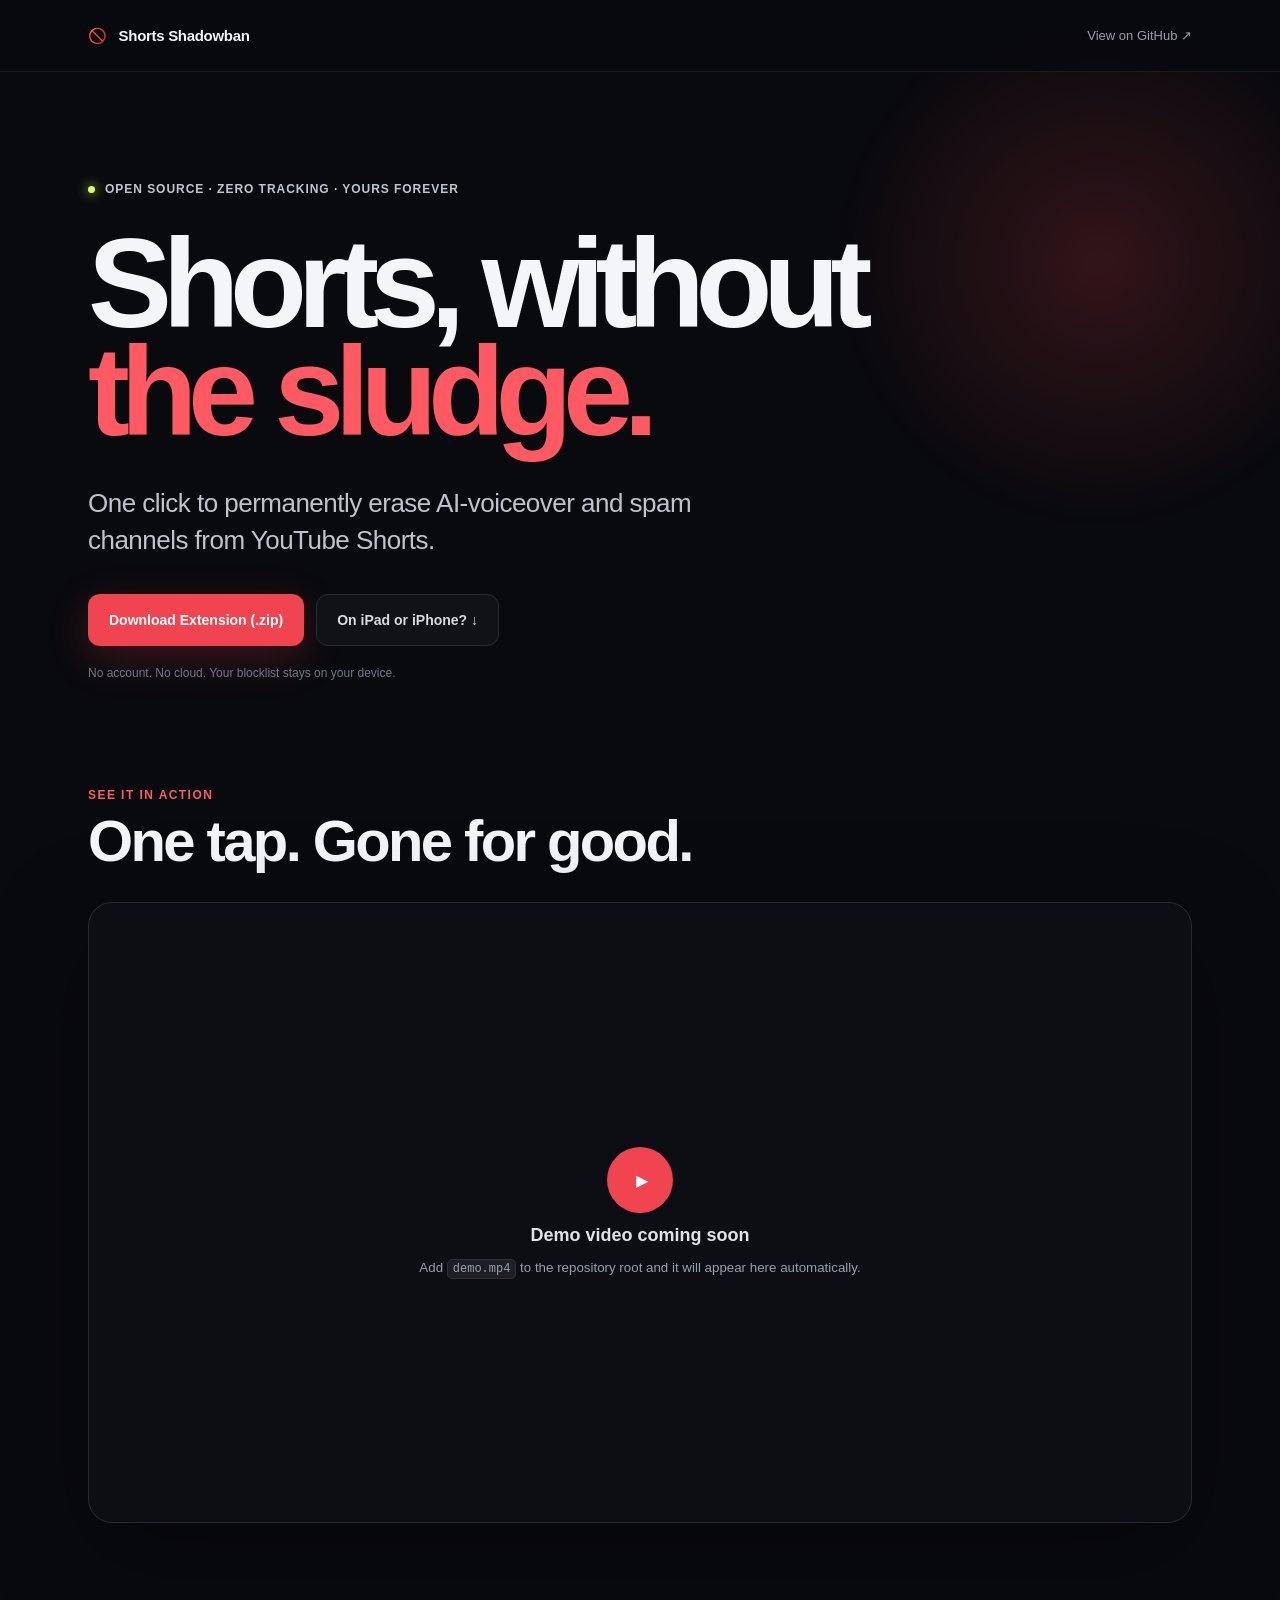
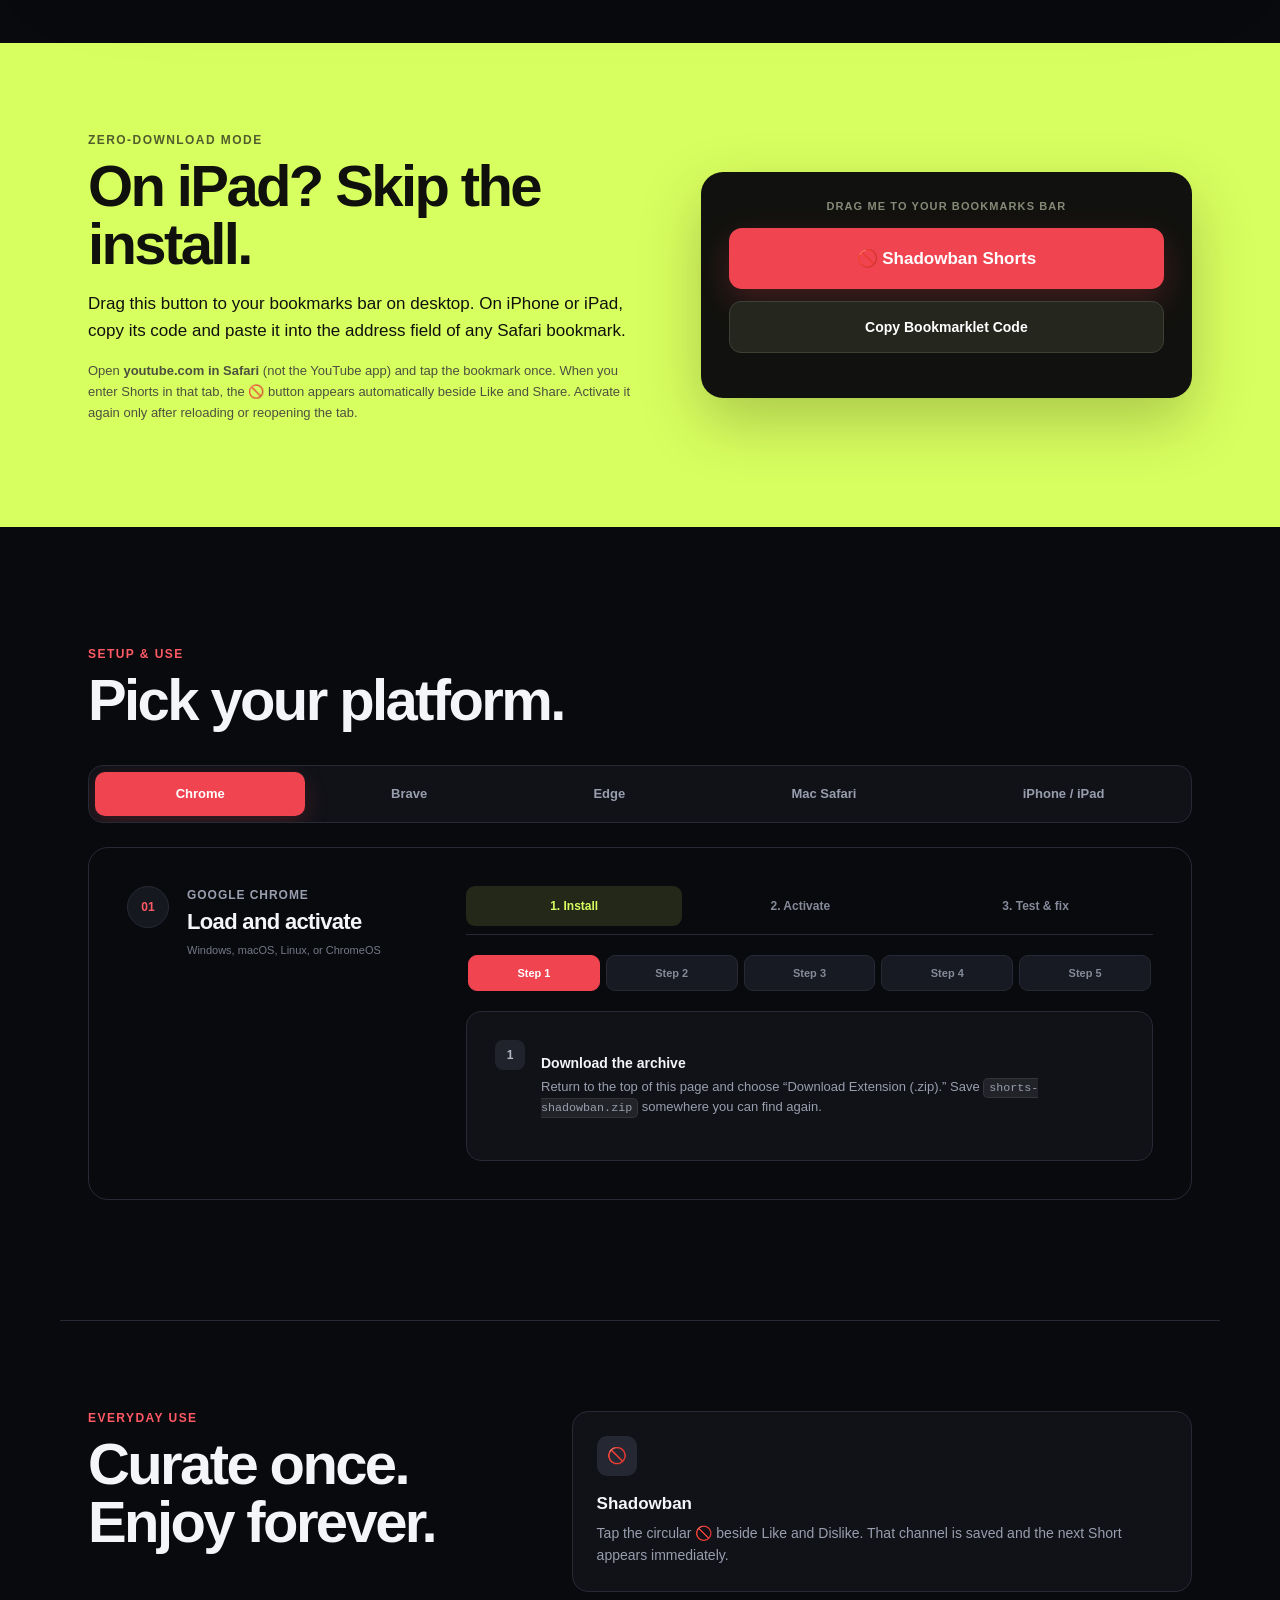
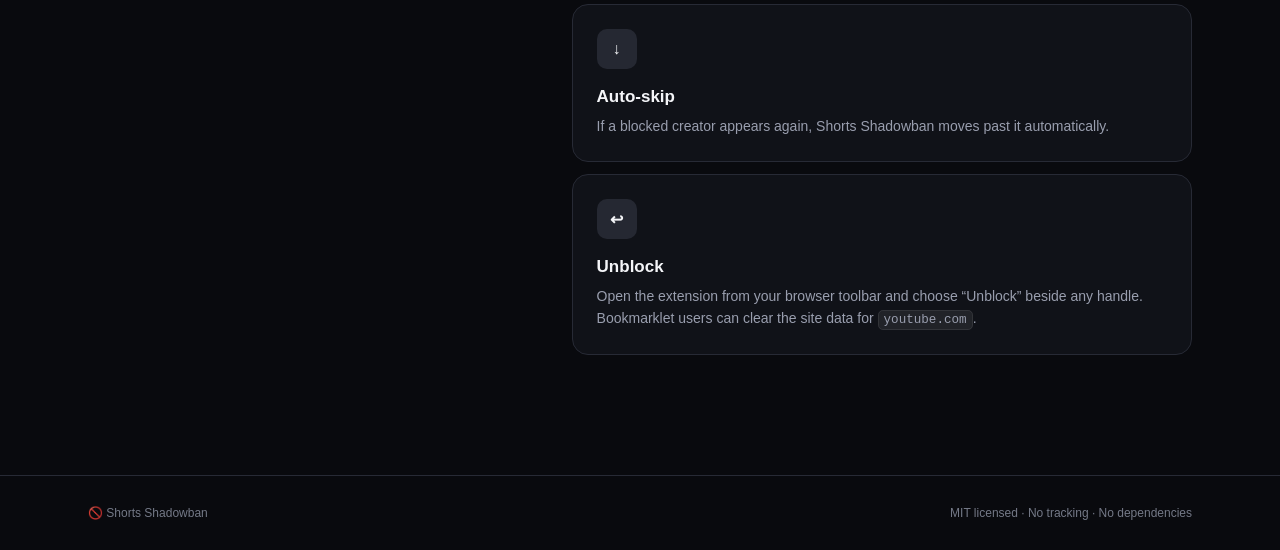
==== commit d4f1bc1e: "Show setup instructions one step at a time" ====
--- a/index.html
+++ b/index.html
@@ -6,7 +6,7 @@
   <meta name="description" content="Shorts Shadowban permanently skips YouTube Shorts from channels you never want to see again.">
   <meta name="theme-color" content="#090a0e">
   <title>Shorts Shadowban — Take back your Shorts feed</title>
-  <link rel="stylesheet" href="./style.css?v=20261127-subtabs">
+  <link rel="stylesheet" href="./style.css?v=20261127-stepper">
   <meta name="google-site-verification" content="qNuObu2RHrX6sKwxbCZ5j013WckDOmJqqZO2w8SiCCM" />
 </head>
 <body>
@@ -297,6 +297,37 @@
     const shell = document.getElementById("video-shell");
     video.addEventListener("loadedmetadata", () => shell.classList.add("has-video"));
     video.addEventListener("error", () => shell.classList.remove("has-video"));
+
+    let generatedStepId = 0;
+    document.querySelectorAll(".subpanel .steps").forEach((stepList) => {
+      const items = [...stepList.children];
+      if (items.length < 2) return;
+      const stepTabs = document.createElement("div");
+      stepTabs.className = "step-tabs";
+      stepTabs.setAttribute("role", "tablist");
+      stepTabs.setAttribute("aria-label", "Instruction steps");
+      items.forEach((item, index) => {
+        generatedStepId += 1;
+        const panelId = `instruction-step-${generatedStepId}`;
+        const tabId = `${panelId}-tab`;
+        item.id = panelId;
+        item.setAttribute("role", "tabpanel");
+        item.setAttribute("aria-labelledby", tabId);
+        item.hidden = index !== 0;
+        const stepTab = document.createElement("button");
+        stepTab.className = "step-tab";
+        stepTab.id = tabId;
+        stepTab.type = "button";
+        stepTab.setAttribute("role", "tab");
+        stepTab.setAttribute("aria-controls", panelId);
+        stepTab.setAttribute("aria-selected", String(index === 0));
+        stepTab.tabIndex = index === 0 ? 0 : -1;
+        stepTab.textContent = `Step ${index + 1}`;
+        stepTabs.appendChild(stepTab);
+      });
+      stepList.classList.add("is-stepper");
+      stepList.before(stepTabs);
+    });
 
     document.querySelectorAll("[role='tablist']").forEach((tabList) => {
       const tabs = [...tabList.querySelectorAll(":scope > [role='tab']")];
--- a/style.css
+++ b/style.css
@@ -88,8 +88,16 @@
 .subtab[aria-selected="true"] { background: rgba(216,255,96,.12); color: var(--lime); }
 .subtab:focus-visible { outline: 2px solid var(--lime); outline-offset: -2px; }
 .subpanel[hidden] { display: none; }
+.step-tabs { display: flex; gap: 6px; margin: 0 0 12px; overflow-x: auto; padding: 2px 2px 8px; scrollbar-width: thin; }
+.step-tab { background: #171a22; border: 1px solid var(--line); border-radius: 9px; color: #858a99; cursor: pointer; flex: 1 0 auto; font: inherit; font-size: 11px; font-weight: 800; min-height: 36px; padding: 0 13px; transition: background .18s, border-color .18s, color .18s; white-space: nowrap; }
+.step-tab:hover { border-color: #454958; color: #fff; }
+.step-tab[aria-selected="true"] { background: var(--red); border-color: var(--red); color: #fff; }
+.step-tab:focus-visible { outline: 2px solid #fff; outline-offset: 2px; }
 .steps { display: grid; gap: 12px; list-style: none; margin: 0; padding: 0; }
 .steps li { align-items: flex-start; background: var(--surface); border: 1px solid var(--line); border-radius: 15px; display: flex; gap: 16px; padding: 18px; }
+.steps li[hidden] { display: none; }
+.steps.is-stepper li { min-height: 150px; padding: 28px; }
+.steps.is-stepper li > div { align-self: center; }
 .steps li > span { align-items: center; background: #20232c; border-radius: 8px; color: #b4b8c4; display: flex; flex: 0 0 auto; font-size: 12px; font-weight: 800; height: 30px; justify-content: center; width: 30px; }
 .steps strong { font-size: 14px; }
 .steps p { color: var(--muted); font-size: 13px; line-height: 1.55; margin: 5px 0 0; }
@@ -131,6 +139,8 @@
   .platform { border-radius: 16px; padding: 22px; }
   .subtabs { margin-inline: -4px; }
   .subtab { padding-inline: 12px; }
+  .step-tabs { margin-inline: -2px; }
+  .steps.is-stepper li { min-height: 180px; padding: 22px; }
   .usage { padding-bottom: 80px; padding-top: 72px; }
   footer .wrap { flex-direction: column; gap: 8px; }
 }
